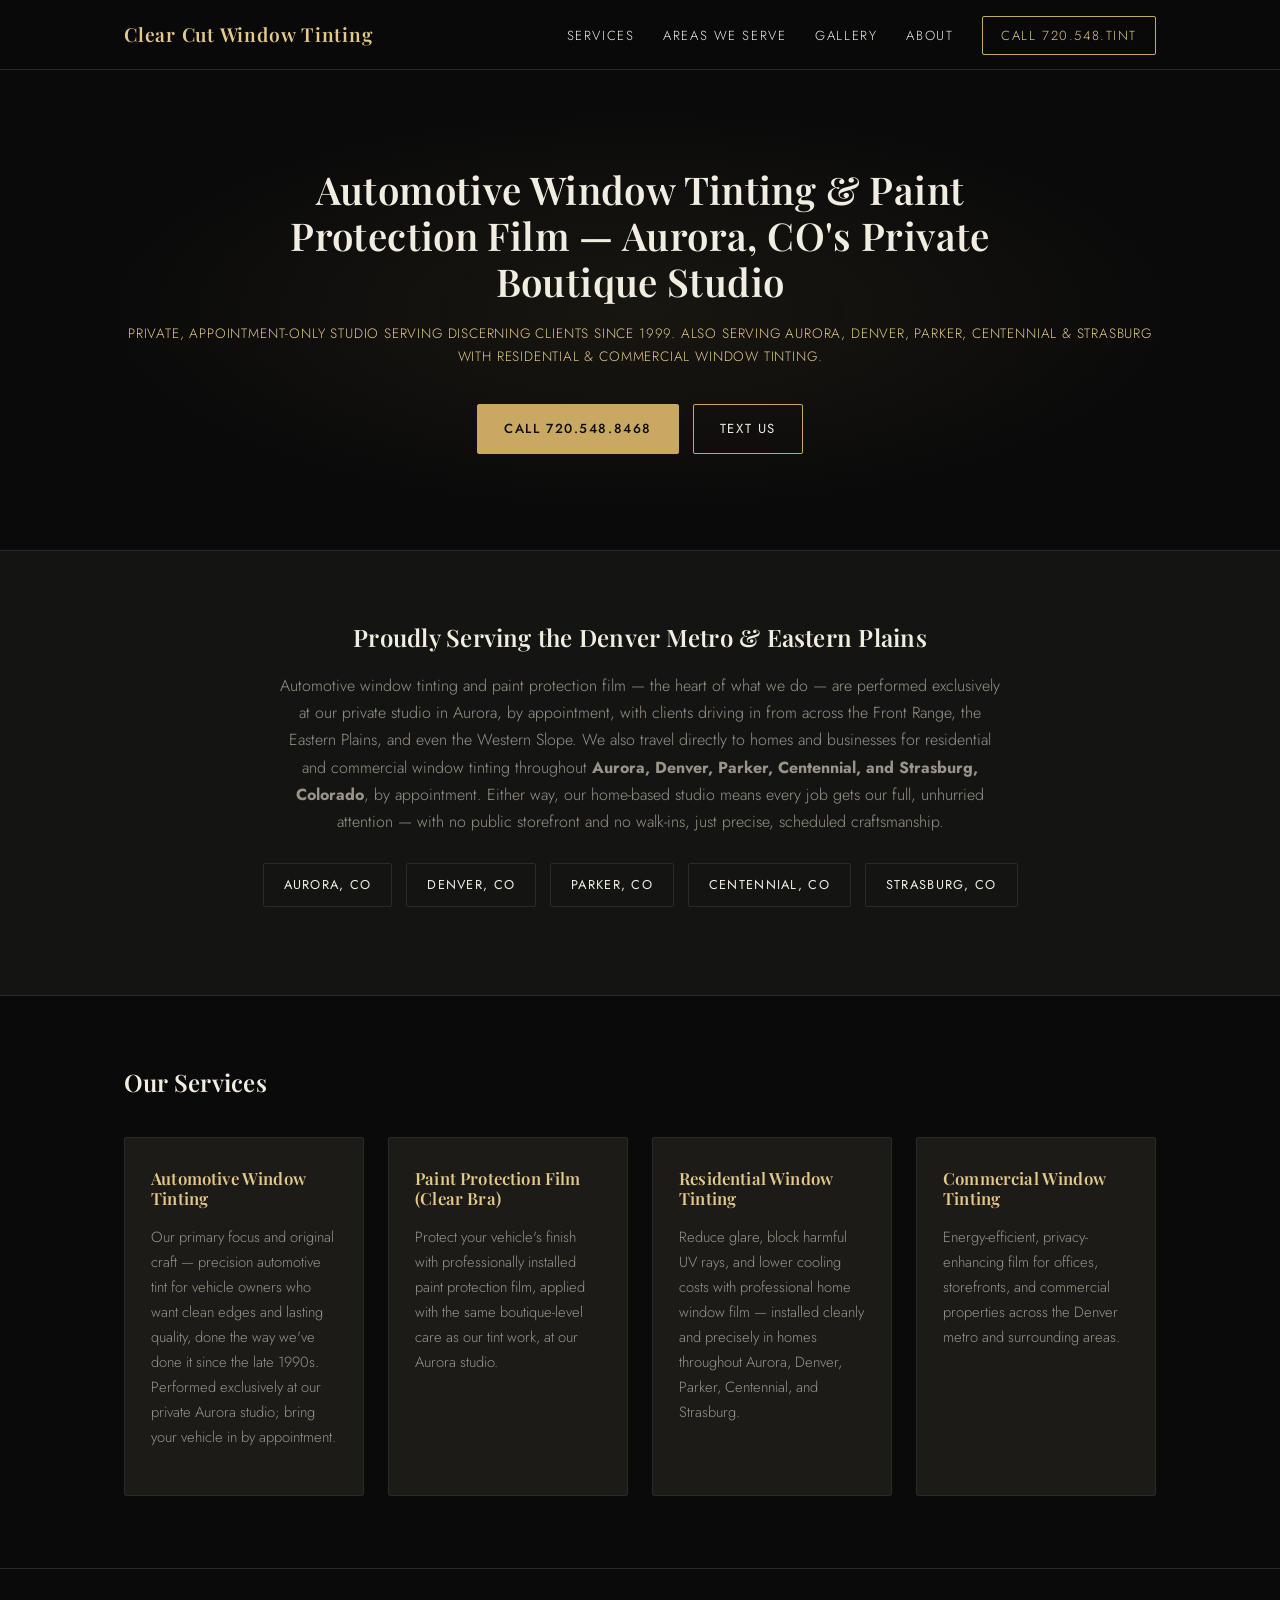
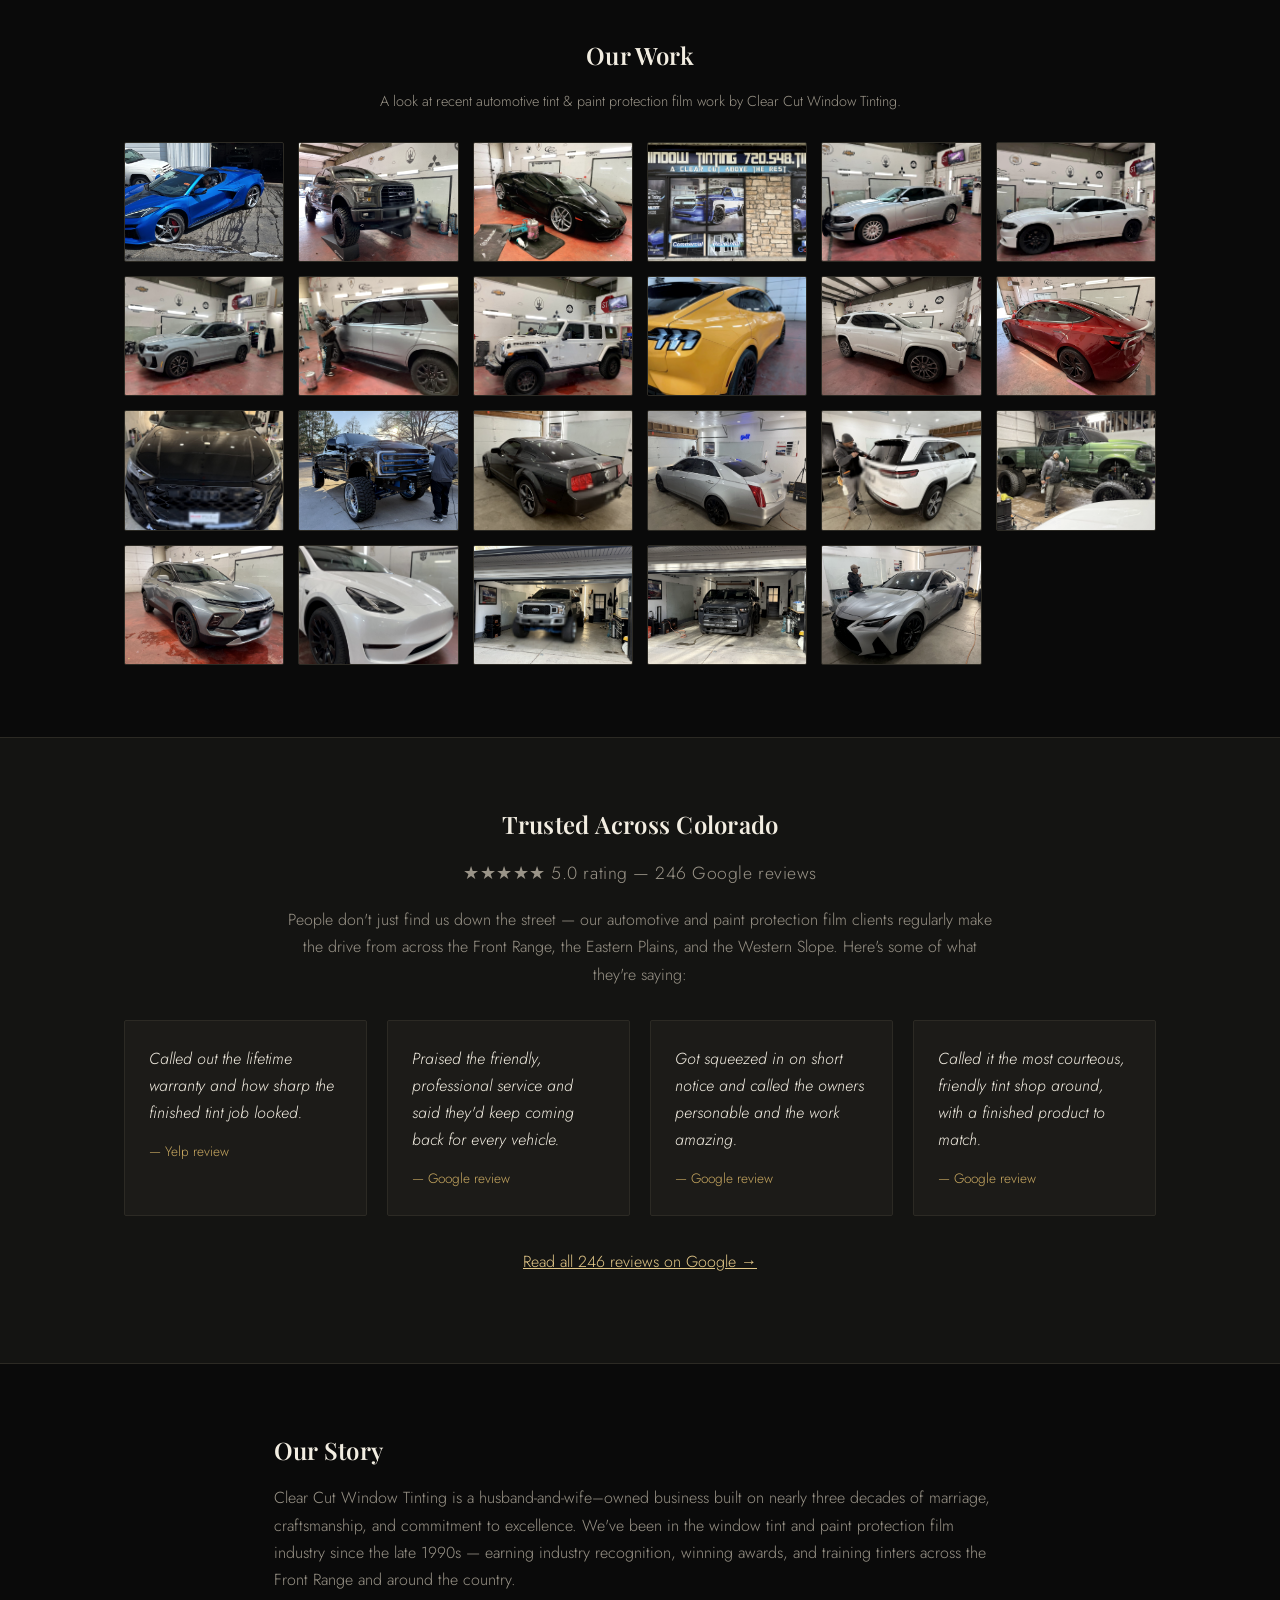
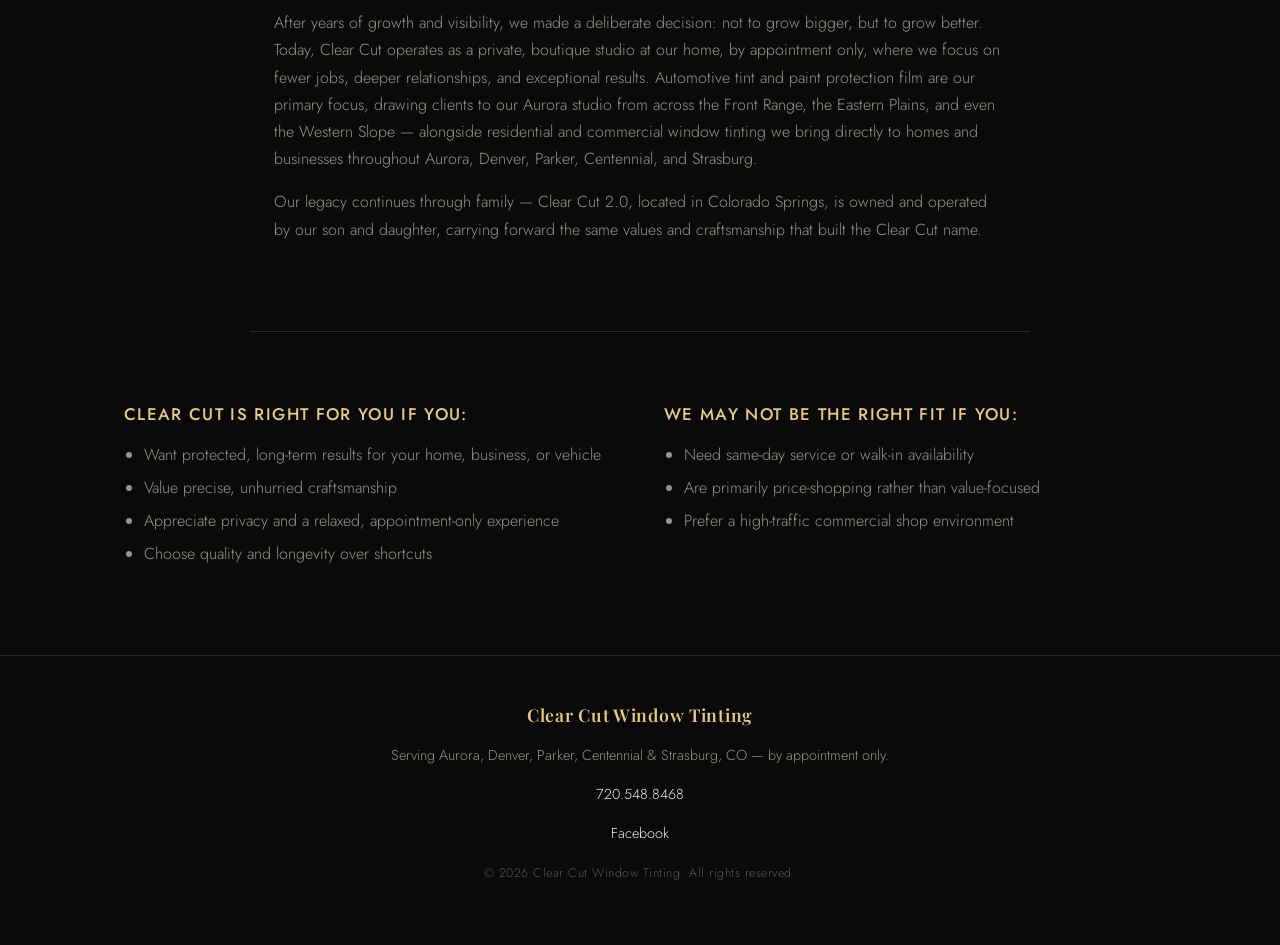
==== index.html @ be902bde "Replace Bennett with Centennial in service areas" ====
<!DOCTYPE html>
<html lang="en">
<head>
<meta charset="UTF-8">
<meta name="viewport" content="width=device-width, initial-scale=1">
<title>Automotive Window Tinting &amp; Paint Protection Film in Aurora, CO | Clear Cut Window Tinting</title>
<meta name="description" content="Private, appointment-only automotive window tinting &amp; paint protection film at our Aurora, CO studio &mdash; plus residential &amp; commercial window tinting throughout the Denver metro.">
<link rel="canonical" href="https://clearcutcustoms.com/">
<link rel="preconnect" href="https://fonts.googleapis.com">
<link rel="preconnect" href="https://fonts.gstatic.com" crossorigin>
<link href="https://fonts.googleapis.com/css2?family=Playfair+Display:wght@500;600;700&family=Jost:wght@300;400;500&display=swap" rel="stylesheet">
<link rel="stylesheet" href="style.css">
<script type="application/ld+json">
{
  "@context": "https://schema.org",
  "@type": "LocalBusiness",
  "name": "Clear Cut Window Tinting",
  "image": "https://clearcutcustoms.com/img/hero.jpg",
  "telephone": "+1-720-548-8468",
  "priceRange": "$$",
  "aggregateRating": {
    "@type": "AggregateRating",
    "ratingValue": "5.0",
    "reviewCount": "246"
  },
  "areaServed": [
    {"@type": "City", "name": "Aurora, CO"},
    {"@type": "City", "name": "Denver, CO"},
    {"@type": "City", "name": "Parker, CO"},
    {"@type": "City", "name": "Centennial, CO"},
    {"@type": "City", "name": "Strasburg, CO"}
  ],
  "url": "https://clearcutcustoms.com/",
  "sameAs": [
    "https://www.facebook.com/clearcutcustoms/"
  ]
}
</script>
</head>
<body>

<header class="site-header">
  <div class="wrap">
    <a class="logo" href="/">Clear Cut Window Tinting</a>
    <nav>
      <a href="#services">Services</a>
      <a href="#areas">Areas We Serve</a>
      <a href="#gallery">Gallery</a>
      <a href="#about">About</a>
      <a class="btn-call" href="tel:7205488468">Call 720.548.TINT</a>
    </nav>
  </div>
</header>

<section class="hero">
  <div class="wrap">
    <h1>Automotive Window Tinting &amp; Paint Protection Film &mdash; Aurora, CO's Private Boutique Studio</h1>
    <p class="tagline">Private, appointment-only studio serving discerning clients since 1999. Also serving Aurora, Denver, Parker, Centennial &amp; Strasburg with residential &amp; commercial window tinting.</p>
    <div class="cta-row">
      <a class="btn primary" href="tel:7205488468">Call 720.548.8468</a>
      <a class="btn" href="sms:7205488468">Text Us</a>
    </div>
  </div>
</section>

<section id="areas" class="areas">
  <div class="wrap">
    <h2>Proudly Serving the Denver Metro &amp; Eastern Plains</h2>
    <p>Automotive window tinting and paint protection film &mdash; the heart of what we do &mdash; are performed exclusively at our private studio in Aurora, by appointment, with clients driving in from across the Front Range, the Eastern Plains, and even the Western Slope. We also travel directly to homes and businesses for residential and commercial window tinting throughout <strong>Aurora, Denver, Parker, Centennial, and Strasburg, Colorado</strong>, by appointment. Either way, our home-based studio means every job gets our full, unhurried attention — with no public storefront and no walk-ins, just precise, scheduled craftsmanship.</p>
    <ul class="city-list">
      <li><a href="aurora.html">Aurora, CO</a></li>
      <li><a href="denver.html">Denver, CO</a></li>
      <li><a href="parker.html">Parker, CO</a></li>
      <li><a href="centennial.html">Centennial, CO</a></li>
      <li><a href="strasburg.html">Strasburg, CO</a></li>
    </ul>
  </div>
</section>

<section id="services" class="services">
  <div class="wrap">
    <h2>Our Services</h2>
    <div class="service-grid">
      <div class="service-card">
        <h3>Automotive Window Tinting</h3>
        <p>Our primary focus and original craft — precision automotive tint for vehicle owners who want clean edges and lasting quality, done the way we've done it since the late 1990s. Performed exclusively at our private Aurora studio; bring your vehicle in by appointment.</p>
      </div>
      <div class="service-card">
        <h3>Paint Protection Film (Clear Bra)</h3>
        <p>Protect your vehicle's finish with professionally installed paint protection film, applied with the same boutique-level care as our tint work, at our Aurora studio.</p>
      </div>
      <div class="service-card">
        <h3>Residential Window Tinting</h3>
        <p>Reduce glare, block harmful UV rays, and lower cooling costs with professional home window film — installed cleanly and precisely in homes throughout Aurora, Denver, Parker, Centennial, and Strasburg.</p>
      </div>
      <div class="service-card">
        <h3>Commercial Window Tinting</h3>
        <p>Energy-efficient, privacy-enhancing film for offices, storefronts, and commercial properties across the Denver metro and surrounding areas.</p>
      </div>
    </div>
  </div>
</section>

<section id="gallery" class="gallery">
  <div class="wrap">
    <h2>Our Work</h2>
    <p class="gallery-note">A look at recent automotive tint &amp; paint protection film work by Clear Cut Window Tinting.</p>
    <div class="gallery-grid">
      <a class="gallery-item" href="img/gallery-01.jpg" target="_blank" rel="noopener"><img src="img/gallery-01.jpg" alt="Blue Chevrolet Corvette convertible with window tint by Clear Cut Window Tinting" loading="lazy"></a>
      <a class="gallery-item" href="img/gallery-02.jpg" target="_blank" rel="noopener"><img src="img/gallery-02.jpg" alt="Lifted gray Ford F-150 truck with automotive window tint by Clear Cut Window Tinting" loading="lazy"></a>
      <a class="gallery-item" href="img/gallery-03.jpg" target="_blank" rel="noopener"><img src="img/gallery-03.jpg" alt="Silver Lexus IS sedan with professional automotive window tint by Clear Cut Window Tinting" loading="lazy"></a>
      <a class="gallery-item" href="img/gallery-04.jpg" target="_blank" rel="noopener"><img src="img/gallery-04.jpg" alt="Clear Cut Window Tinting shop signage for window tinting and paint protection film" loading="lazy"></a>
      <a class="gallery-item" href="img/gallery-05.jpg" target="_blank" rel="noopener"><img src="img/gallery-05.jpg" alt="Silver Dodge Charger sedan with automotive window tint by Clear Cut Window Tinting" loading="lazy"></a>
      <a class="gallery-item" href="img/gallery-06.jpg" target="_blank" rel="noopener"><img src="img/gallery-06.jpg" alt="White Dodge Charger with automotive window tint by Clear Cut Window Tinting" loading="lazy"></a>
      <a class="gallery-item" href="img/gallery-07.jpg" target="_blank" rel="noopener"><img src="img/gallery-07.jpg" alt="Silver BMW X3 SUV with automotive window tint by Clear Cut Window Tinting" loading="lazy"></a>
      <a class="gallery-item" href="img/gallery-08.jpg" target="_blank" rel="noopener"><img src="img/gallery-08.jpg" alt="Technician applying paint protection film to a silver Chevrolet Tahoe by Clear Cut Window Tinting" loading="lazy"></a>
      <a class="gallery-item" href="img/gallery-09.jpg" target="_blank" rel="noopener"><img src="img/gallery-09.jpg" alt="White Jeep Wrangler Rubicon with automotive window tint by Clear Cut Window Tinting" loading="lazy"></a>
      <a class="gallery-item" href="img/gallery-10.jpg" target="_blank" rel="noopener"><img src="img/gallery-10.jpg" alt="Close-up of paint protection film on a yellow Ford Mustang Mach-E by Clear Cut Window Tinting" loading="lazy"></a>
      <a class="gallery-item" href="img/gallery-11.jpg" target="_blank" rel="noopener"><img src="img/gallery-11.jpg" alt="White GMC Acadia Denali with automotive window tint by Clear Cut Window Tinting" loading="lazy"></a>
      <a class="gallery-item" href="img/gallery-12.jpg" target="_blank" rel="noopener"><img src="img/gallery-12.jpg" alt="Red Tesla Model 3 with automotive window tint by Clear Cut Window Tinting" loading="lazy"></a>
      <a class="gallery-item" href="img/gallery-13.jpg" target="_blank" rel="noopener"><img src="img/gallery-13.jpg" alt="Black Audi SUV with automotive window tint by Clear Cut Window Tinting" loading="lazy"></a>
      <a class="gallery-item" href="img/gallery-14.jpg" target="_blank" rel="noopener"><img src="img/gallery-14.jpg" alt="Technician with a lifted black Ford Super Duty truck after paint protection film install by Clear Cut Window Tinting" loading="lazy"></a>
      <a class="gallery-item" href="img/gallery-15.jpg" target="_blank" rel="noopener"><img src="img/gallery-15.jpg" alt="Black Ford Mustang with automotive window tint by Clear Cut Window Tinting" loading="lazy"></a>
      <a class="gallery-item" href="img/gallery-16.jpg" target="_blank" rel="noopener"><img src="img/gallery-16.jpg" alt="Technician with a silver Cadillac CT6 after window tint installation by Clear Cut Window Tinting" loading="lazy"></a>
      <a class="gallery-item" href="img/gallery-17.jpg" target="_blank" rel="noopener"><img src="img/gallery-17.jpg" alt="Technician applying window tint film to a white Jeep Grand Cherokee by Clear Cut Window Tinting" loading="lazy"></a>
      <a class="gallery-item" href="img/gallery-18.jpg" target="_blank" rel="noopener"><img src="img/gallery-18.jpg" alt="Technician with a custom lifted green Ford Bronco after tint and paint protection film work by Clear Cut Window Tinting" loading="lazy"></a>
      <a class="gallery-item" href="img/gallery-19.jpg" target="_blank" rel="noopener"><img src="img/gallery-19.jpg" alt="Silver Chevrolet Blazer with automotive window tint by Clear Cut Window Tinting" loading="lazy"></a>
      <a class="gallery-item" href="img/gallery-20.jpg" target="_blank" rel="noopener"><img src="img/gallery-20.jpg" alt="Close-up of a white Tesla Model Y with paint protection film by Clear Cut Window Tinting" loading="lazy"></a>
      <a class="gallery-item" href="img/gallery-21.jpg" target="_blank" rel="noopener"><img src="img/gallery-21.jpg" alt="Lifted silver Ford F-150 truck with automotive window tint by Clear Cut Window Tinting" loading="lazy"></a>
      <a class="gallery-item" href="img/gallery-22.jpg" target="_blank" rel="noopener"><img src="img/gallery-22.jpg" alt="Gray Toyota 4Runner with automotive window tint by Clear Cut Window Tinting" loading="lazy"></a>
      <a class="gallery-item" href="img/gallery-23.jpg" target="_blank" rel="noopener"><img src="img/gallery-23.jpg" alt="Black Lamborghini Huracan with automotive window tint and paint protection film by Clear Cut Window Tinting" loading="lazy"></a>
    </div>
  </div>
</section>

<section id="testimonials" class="testimonials">
  <div class="wrap">
    <h2>Trusted Across Colorado</h2>
    <p class="rating-badge">&#9733;&#9733;&#9733;&#9733;&#9733; 5.0 rating &mdash; 246 Google reviews</p>
    <p>People don't just find us down the street &mdash; our automotive and paint protection film clients regularly make the drive from across the Front Range, the Eastern Plains, and the Western Slope. Here's some of what they're saying:</p>
    <div class="testimonial-grid">
      <blockquote>Called out the lifetime warranty and how sharp the finished tint job looked. <cite>&mdash; Yelp review</cite></blockquote>
      <blockquote>Praised the friendly, professional service and said they'd keep coming back for every vehicle. <cite>&mdash; Google review</cite></blockquote>
      <blockquote>Got squeezed in on short notice and called the owners personable and the work amazing. <cite>&mdash; Google review</cite></blockquote>
      <blockquote>Called it the most courteous, friendly tint shop around, with a finished product to match. <cite>&mdash; Google review</cite></blockquote>
    </div>
    <p><a href="https://www.google.com/search?q=Clear+Cut+Window+Tinting+Aurora+CO+reviews" target="_blank" rel="noopener">Read all 246 reviews on Google &rarr;</a></p>
  </div>
</section>

<section id="about" class="about">
  <div class="wrap">
    <h2>Our Story</h2>
    <p>Clear Cut Window Tinting is a husband-and-wife&ndash;owned business built on nearly three decades of marriage, craftsmanship, and commitment to excellence. We've been in the window tint and paint protection film industry since the late 1990s &mdash; earning industry recognition, winning awards, and training tinters across the Front Range and around the country.</p>
    <p>After years of growth and visibility, we made a deliberate decision: not to grow bigger, but to grow better. Today, Clear Cut operates as a private, boutique studio at our home, by appointment only, where we focus on fewer jobs, deeper relationships, and exceptional results. Automotive tint and paint protection film are our primary focus, drawing clients to our Aurora studio from across the Front Range, the Eastern Plains, and even the Western Slope &mdash; alongside residential and commercial window tinting we bring directly to homes and businesses throughout Aurora, Denver, Parker, Centennial, and Strasburg.</p>
    <p>Our legacy continues through family &mdash; Clear Cut 2.0, located in Colorado Springs, is owned and operated by our son and daughter, carrying forward the same values and craftsmanship that built the Clear Cut name.</p>
  </div>
</section>

<section class="fit">
  <div class="wrap two-col">
    <div>
      <h3>Clear Cut is right for you if you:</h3>
      <ul>
        <li>Want protected, long-term results for your home, business, or vehicle</li>
        <li>Value precise, unhurried craftsmanship</li>
        <li>Appreciate privacy and a relaxed, appointment-only experience</li>
        <li>Choose quality and longevity over shortcuts</li>
      </ul>
    </div>
    <div>
      <h3>We may not be the right fit if you:</h3>
      <ul>
        <li>Need same-day service or walk-in availability</li>
        <li>Are primarily price-shopping rather than value-focused</li>
        <li>Prefer a high-traffic commercial shop environment</li>
      </ul>
    </div>
  </div>
</section>

<footer class="site-footer">
  <div class="wrap">
    <h3>Clear Cut Window Tinting</h3>
    <p>Serving Aurora, Denver, Parker, Centennial &amp; Strasburg, CO &mdash; by appointment only.</p>
    <p><a href="tel:7205488468">720.548.8468</a></p>
    <p><a href="https://www.facebook.com/clearcutcustoms/" target="_blank" rel="noopener">Facebook</a></p>
    <p class="copyright">&copy; 2026 Clear Cut Window Tinting. All rights reserved.</p>
  </div>
</footer>

</body>
</html>
---- style.css ----
:root {
  --black: #0a0a0a;
  --charcoal: #141412;
  --charcoal-light: #1c1b18;
  --gold: #c9a961;
  --gold-bright: #e4c98a;
  --cream: #f2ede1;
  --muted: #9a9488;
  --hairline: #2c2a24;
}

* { box-sizing: border-box; }

body {
  margin: 0;
  font-family: "Jost", -apple-system, BlinkMacSystemFont, "Segoe UI", Helvetica, Arial, sans-serif;
  color: var(--cream);
  line-height: 1.7;
  background: var(--black);
  font-weight: 300;
}

h1, h2, h3 {
  line-height: 1.2;
  margin-top: 0;
  font-family: "Playfair Display", Georgia, "Times New Roman", serif;
  font-weight: 600;
  color: var(--cream);
  letter-spacing: 0.01em;
}

.wrap {
  max-width: 1080px;
  margin: 0 auto;
  padding: 0 24px;
}

.site-header {
  border-bottom: 1px solid var(--hairline);
  position: sticky;
  top: 0;
  background: rgba(10, 10, 10, 0.92);
  backdrop-filter: blur(6px);
  z-index: 10;
}

.site-header .wrap {
  display: flex;
  align-items: center;
  justify-content: space-between;
  padding-top: 18px;
  padding-bottom: 18px;
}

.logo {
  font-family: "Playfair Display", Georgia, serif;
  font-weight: 600;
  font-size: 1.2rem;
  color: var(--gold-bright);
  text-decoration: none;
  letter-spacing: 0.04em;
}

.site-header nav a {
  margin-left: 24px;
  color: var(--cream);
  text-decoration: none;
  font-size: 0.82rem;
  text-transform: uppercase;
  letter-spacing: 0.12em;
  transition: color 0.2s ease;
}

.site-header nav a:hover { color: var(--gold-bright); }

.btn-call {
  background: transparent;
  color: var(--gold-bright) !important;
  padding: 9px 18px;
  border: 1px solid var(--gold);
  border-radius: 2px;
}

.btn-call:hover {
  background: var(--gold);
  color: var(--black) !important;
}

.hero {
  background:
    radial-gradient(ellipse at center, rgba(201, 169, 97, 0.08) 0%, rgba(10, 10, 10, 0) 60%),
    var(--black);
  color: var(--cream);
  padding: 96px 0;
  text-align: center;
  border-bottom: 1px solid var(--hairline);
}

.hero h1 { font-size: 2.4rem; max-width: 820px; margin: 0 auto 18px; }
.hero .tagline {
  font-size: 1.05rem;
  color: var(--gold-bright);
  margin-bottom: 36px;
  letter-spacing: 0.06em;
  text-transform: uppercase;
  font-size: 0.85rem;
}

.cta-row { display: flex; gap: 14px; justify-content: center; flex-wrap: wrap; }

.btn {
  display: inline-block;
  padding: 13px 26px;
  border-radius: 2px;
  text-decoration: none;
  border: 1px solid var(--gold);
  color: var(--cream);
  font-weight: 400;
  font-size: 0.82rem;
  text-transform: uppercase;
  letter-spacing: 0.12em;
  transition: all 0.25s ease;
}

.btn:hover {
  border-color: var(--gold-bright);
  color: var(--gold-bright);
}

.btn.primary {
  background: var(--gold);
  border-color: var(--gold);
  color: var(--black);
  font-weight: 500;
}

.btn.primary:hover {
  background: var(--gold-bright);
  border-color: var(--gold-bright);
  color: var(--black);
}

.areas, .services, .gallery, .about, .fit {
  padding: 72px 0;
}

.areas { background: var(--charcoal); text-align: center; border-bottom: 1px solid var(--hairline); }
.areas p { color: var(--muted); max-width: 720px; margin-left: auto; margin-right: auto; }

.city-list {
  list-style: none;
  display: flex;
  gap: 14px;
  justify-content: center;
  flex-wrap: wrap;
  padding: 0;
  margin-top: 28px;
}

.city-list li {
  background: transparent;
  border: 1px solid var(--hairline);
  padding: 10px 20px;
  border-radius: 2px;
  font-weight: 400;
  font-size: 0.8rem;
  text-transform: uppercase;
  letter-spacing: 0.1em;
  transition: border-color 0.2s ease;
}

.city-list li:hover { border-color: var(--gold); }

.city-list li a {
  color: var(--cream);
  text-decoration: none;
}

.city-list li a:hover {
  color: var(--gold-bright);
}

.services { border-bottom: 1px solid var(--hairline); }

.service-grid {
  display: grid;
  grid-template-columns: repeat(auto-fit, minmax(220px, 1fr));
  gap: 24px;
  margin-top: 40px;
}

.service-card {
  border: 1px solid var(--hairline);
  border-radius: 2px;
  padding: 30px 26px;
  background: var(--charcoal-light);
  transition: border-color 0.25s ease, transform 0.25s ease;
}

.service-card:hover {
  border-color: var(--gold);
  transform: translateY(-3px);
}

.service-card h3 { color: var(--gold-bright); font-size: 1.05rem; font-weight: 600; }
.service-card p { color: var(--muted); font-size: 0.92rem; }

.gallery { text-align: center; border-bottom: 1px solid var(--hairline); }
.gallery-note { color: var(--muted); font-size: 0.9rem; }

.gallery-grid {
  display: grid;
  grid-template-columns: repeat(auto-fit, minmax(160px, 1fr));
  gap: 14px;
  margin-top: 28px;
}

.gallery-item {
  display: block;
  aspect-ratio: 4 / 3;
  border-radius: 2px;
  overflow: hidden;
  background: var(--charcoal-light);
  border: 1px solid var(--hairline);
}

.gallery-item img {
  width: 100%;
  height: 100%;
  object-fit: cover;
  display: block;
  filter: grayscale(15%) contrast(1.05);
  transition: transform 0.35s ease, filter 0.35s ease;
}

.gallery-item:hover img {
  transform: scale(1.06);
  filter: grayscale(0%) contrast(1.05);
}

.about {
  max-width: 780px;
  margin: 0 auto;
  border-bottom: 1px solid var(--hairline);
}

.about p { color: var(--muted); }

.testimonials {
  padding: 72px 0;
  background: var(--charcoal);
  text-align: center;
  border-bottom: 1px solid var(--hairline);
}

.testimonials p { color: var(--muted); max-width: 720px; margin-left: auto; margin-right: auto; }

.rating-badge {
  color: var(--gold-bright);
  font-size: 1.1rem;
  letter-spacing: 0.03em;
}

.testimonial-grid {
  display: grid;
  grid-template-columns: repeat(auto-fit, minmax(220px, 1fr));
  gap: 20px;
  margin: 32px 0;
  text-align: left;
}

.testimonial-grid blockquote {
  margin: 0;
  padding: 24px;
  background: var(--charcoal-light);
  border: 1px solid var(--hairline);
  border-radius: 2px;
  color: var(--cream);
  font-style: italic;
}

.testimonial-grid cite {
  display: block;
  margin-top: 14px;
  font-style: normal;
  color: var(--gold);
  font-size: 0.85rem;
}

.testimonials a { color: var(--gold-bright); }

.fit .two-col {
  display: grid;
  grid-template-columns: 1fr 1fr;
  gap: 48px;
}

.fit h3 {
  color: var(--gold-bright);
  font-size: 1.05rem;
  text-transform: uppercase;
  letter-spacing: 0.08em;
  font-family: "Jost", sans-serif;
  font-weight: 500;
}
.fit ul { padding-left: 20px; color: var(--muted); }
.fit li { margin-bottom: 6px; }

.site-footer {
  background: var(--black);
  color: var(--muted);
  padding: 48px 0;
  text-align: center;
  font-size: 0.9rem;
  border-top: 1px solid var(--hairline);
}

.site-footer h3 {
  color: var(--gold-bright);
  font-size: 1.1rem;
  letter-spacing: 0.04em;
}
.site-footer a { color: var(--cream); text-decoration: none; }
.site-footer a:hover { color: var(--gold-bright); }
.copyright { margin-top: 18px; color: #5c584e; font-size: 0.78rem; letter-spacing: 0.04em; }

.breadcrumb {
  color: var(--muted);
  font-size: 0.8rem;
  margin-bottom: 16px;
  text-transform: uppercase;
  letter-spacing: 0.08em;
}

.breadcrumb a {
  color: var(--gold);
  text-decoration: none;
}

.breadcrumb a:hover { color: var(--gold-bright); }

.city-hero h1 { font-size: 2.1rem; }

.city-intro {
  padding: 56px 0;
  max-width: 780px;
  margin: 0 auto;
  border-bottom: 1px solid var(--hairline);
}

.city-intro p { color: var(--muted); }

.fit h2 { margin-bottom: 10px; }
.fit p { color: var(--muted); }

@media (max-width: 640px) {
  .site-header nav a:not(.btn-call) { display: none; }
  .fit .two-col { grid-template-columns: 1fr; }
  .hero h1 { font-size: 1.7rem; }
}
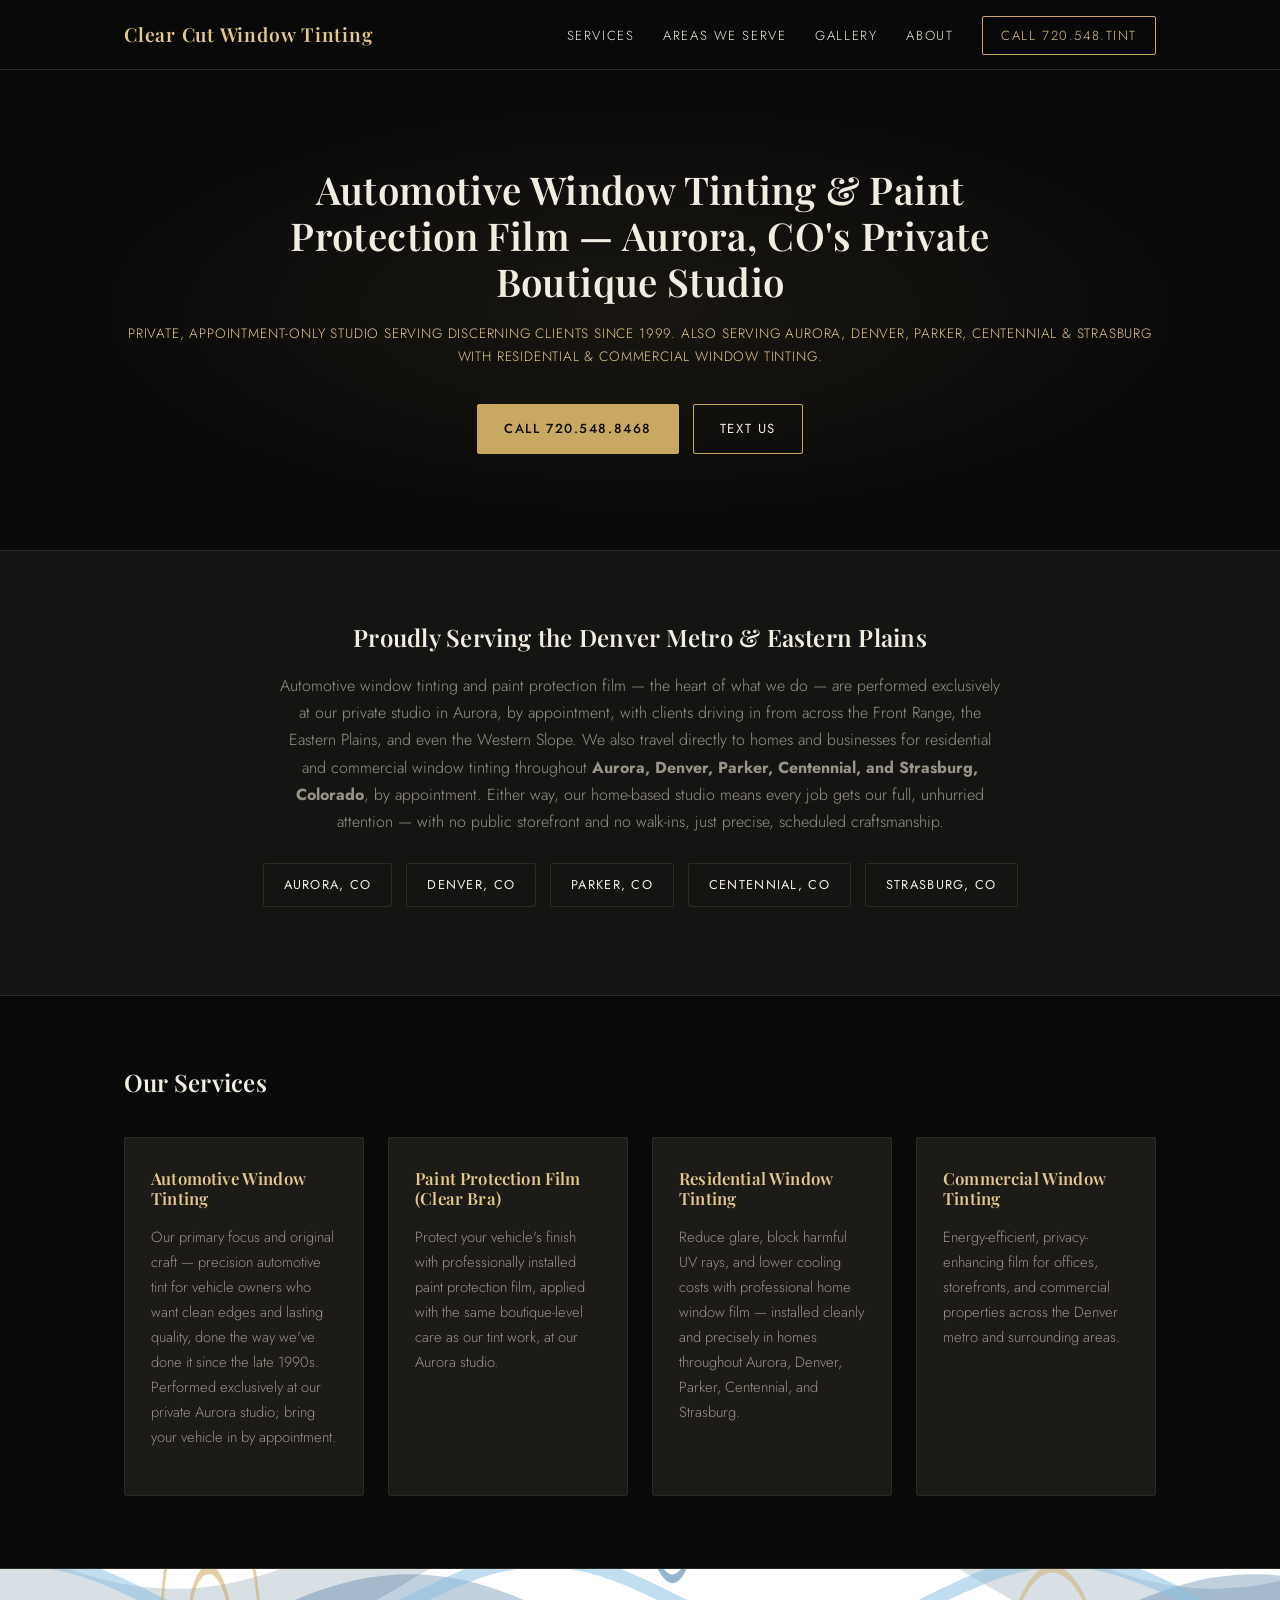
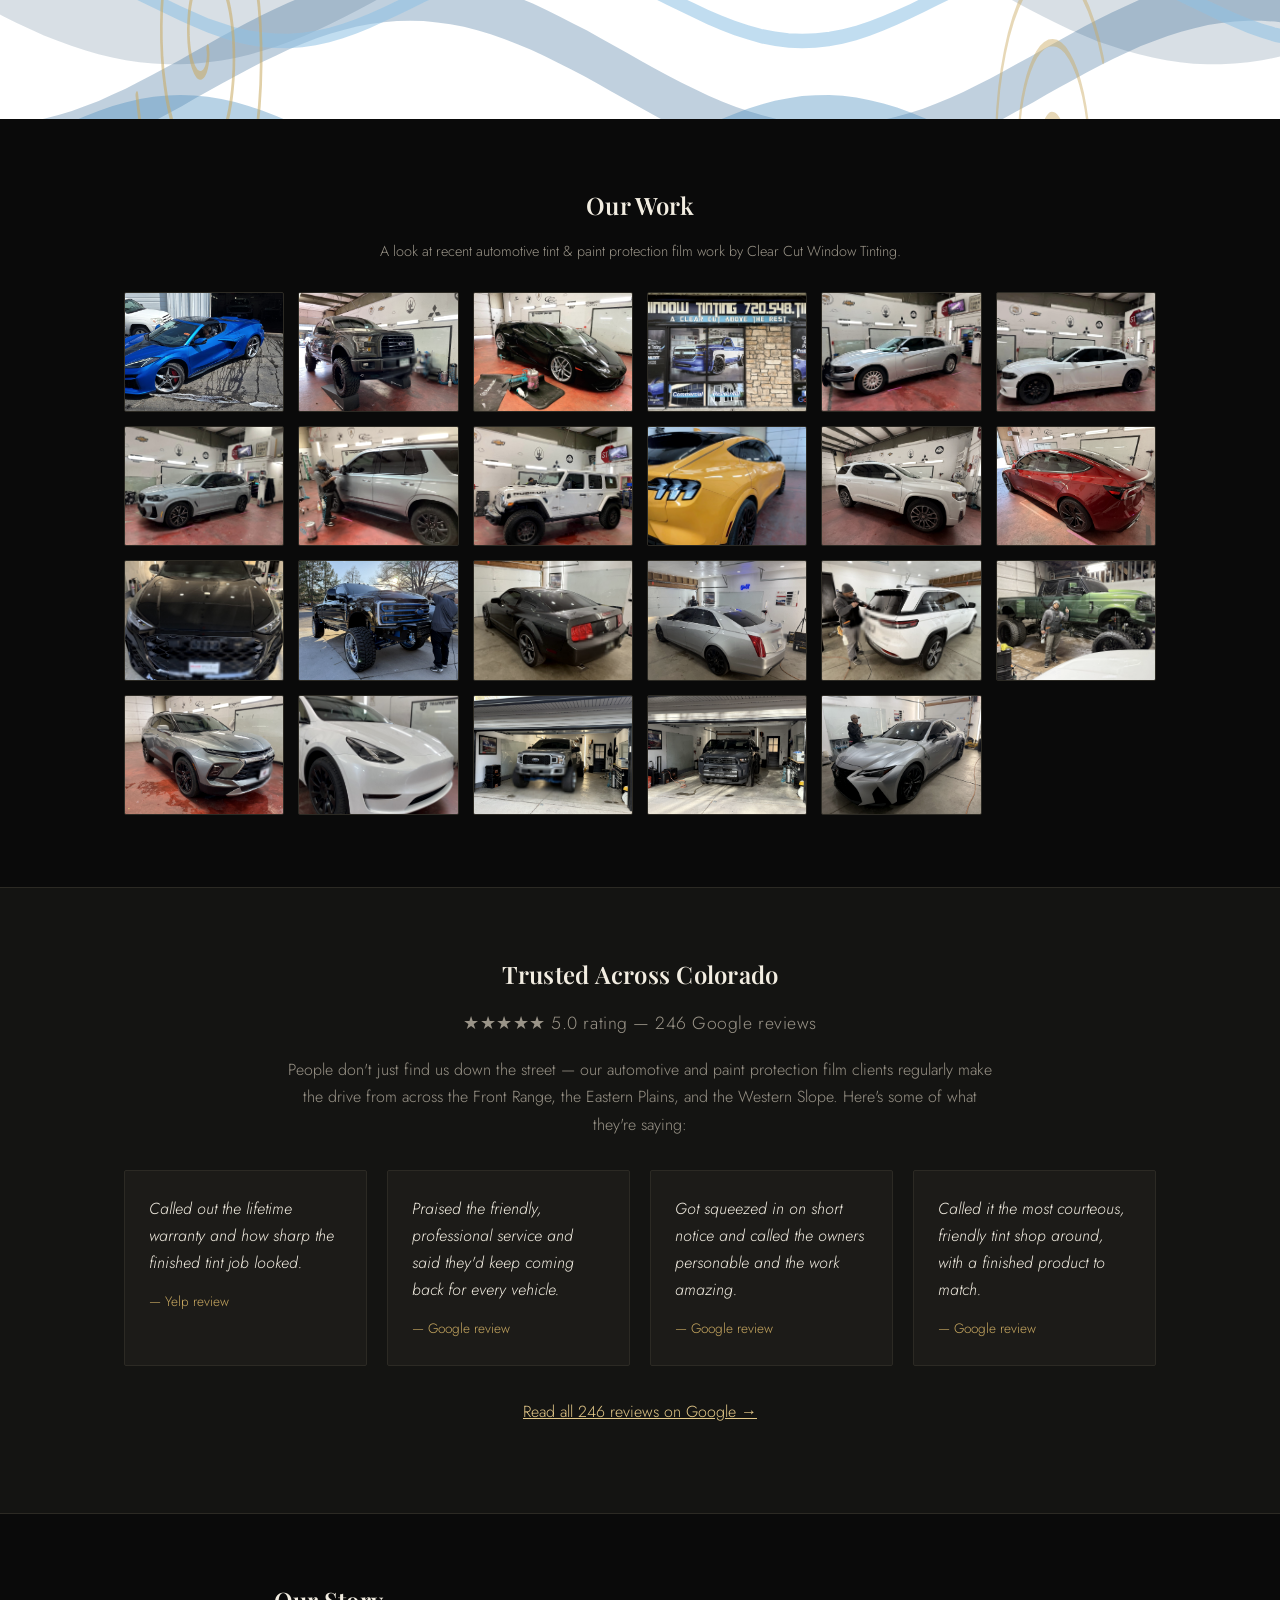
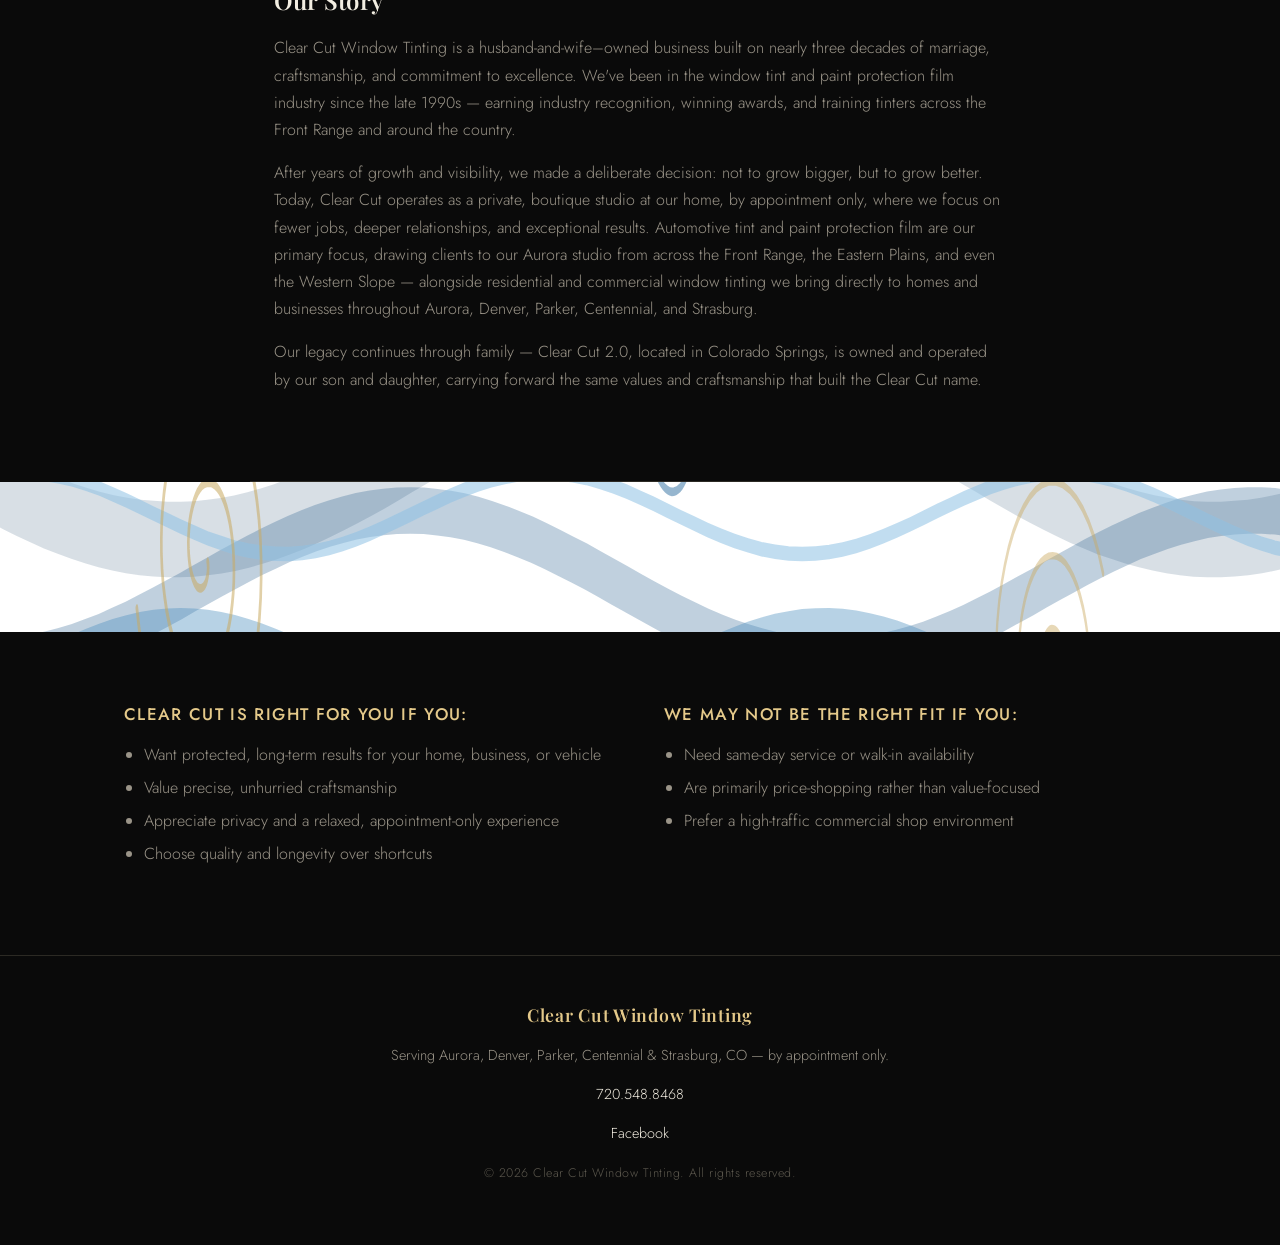
==== commit 8d37dd18: "Add divider swirl images to index.html Added divider swirl images to enhance visual separation." ====
--- a/index.html
+++ b/index.html
@@ -101,6 +101,8 @@
   </div>
 </section>
 
+<div class="divider-swirl"><img src="img/divider-swirl.svg" alt="" loading="lazy"></div>
+
 <section id="gallery" class="gallery">
   <div class="wrap">
     <h2>Our Work</h2>
@@ -157,6 +159,8 @@
   </div>
 </section>
 
+<div class="divider-swirl"><img src="img/divider-swirl.svg" alt="" loading="lazy"></div>
+
 <section class="fit">
   <div class="wrap two-col">
     <div>
--- a/style.css
+++ b/style.css
@@ -353,8 +353,22 @@
 .fit h2 { margin-bottom: 10px; }
 .fit p { color: var(--muted); }
 
+.divider-swirl {
+  background: #ffffff;
+  height: 150px;
+  overflow: hidden;
+}
+
+.divider-swirl img {
+  width: 100%;
+  height: 100%;
+  display: block;
+  object-fit: cover;
+}
+
 @media (max-width: 640px) {
   .site-header nav a:not(.btn-call) { display: none; }
   .fit .two-col { grid-template-columns: 1fr; }
   .hero h1 { font-size: 1.7rem; }
-}
+  .divider-swirl { height: 90px; }
+}
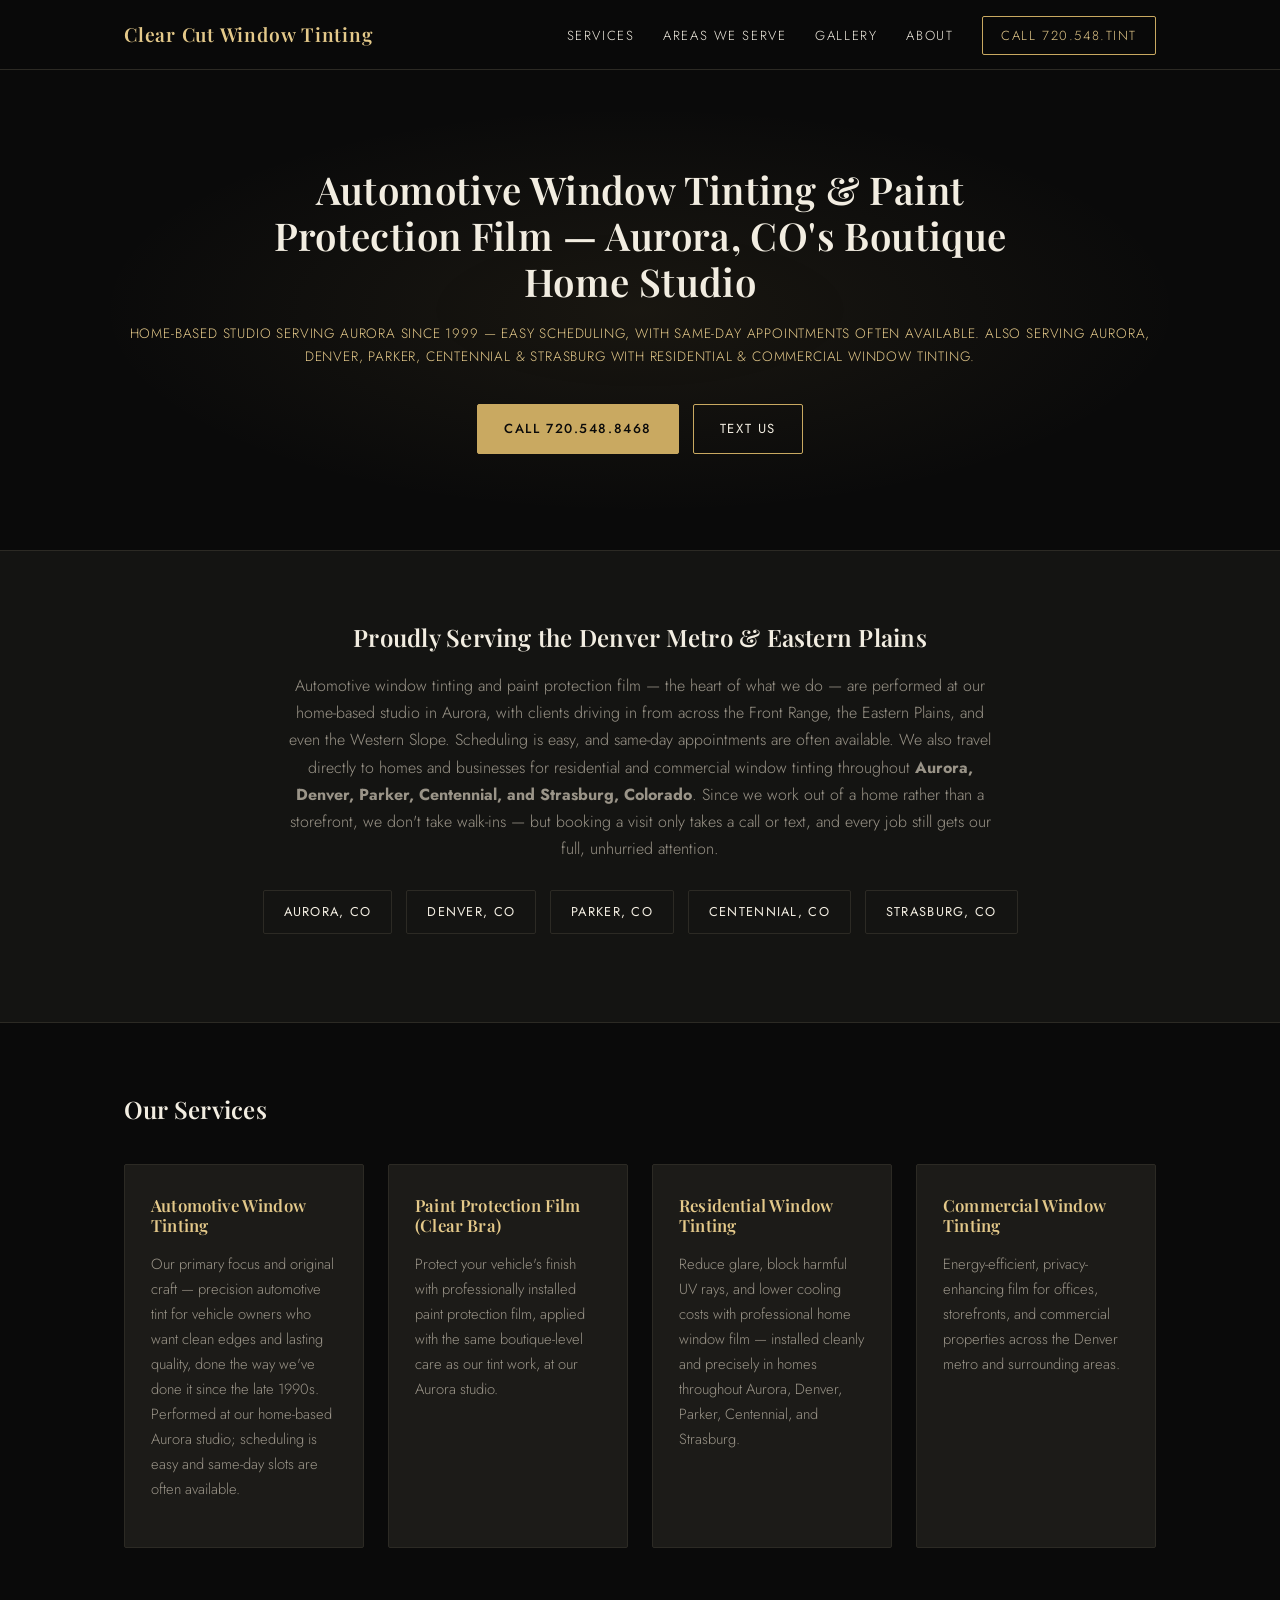
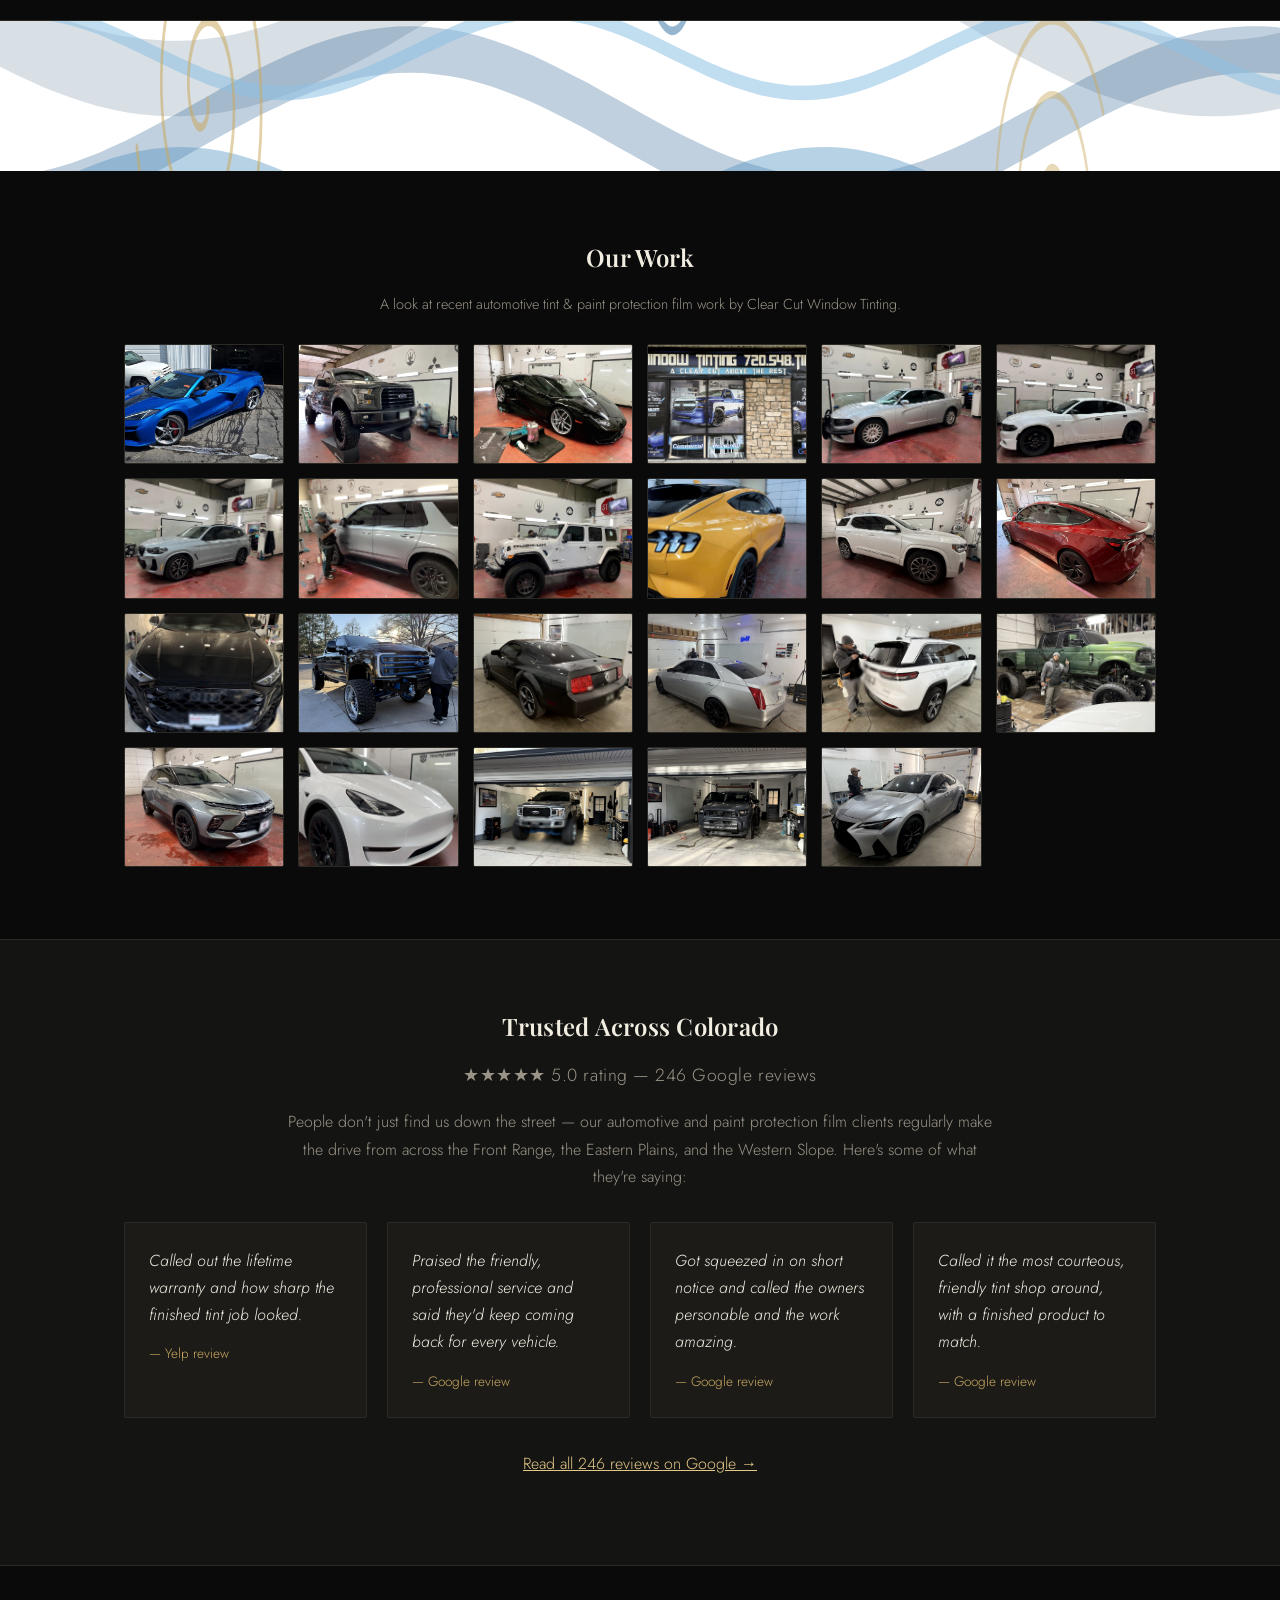
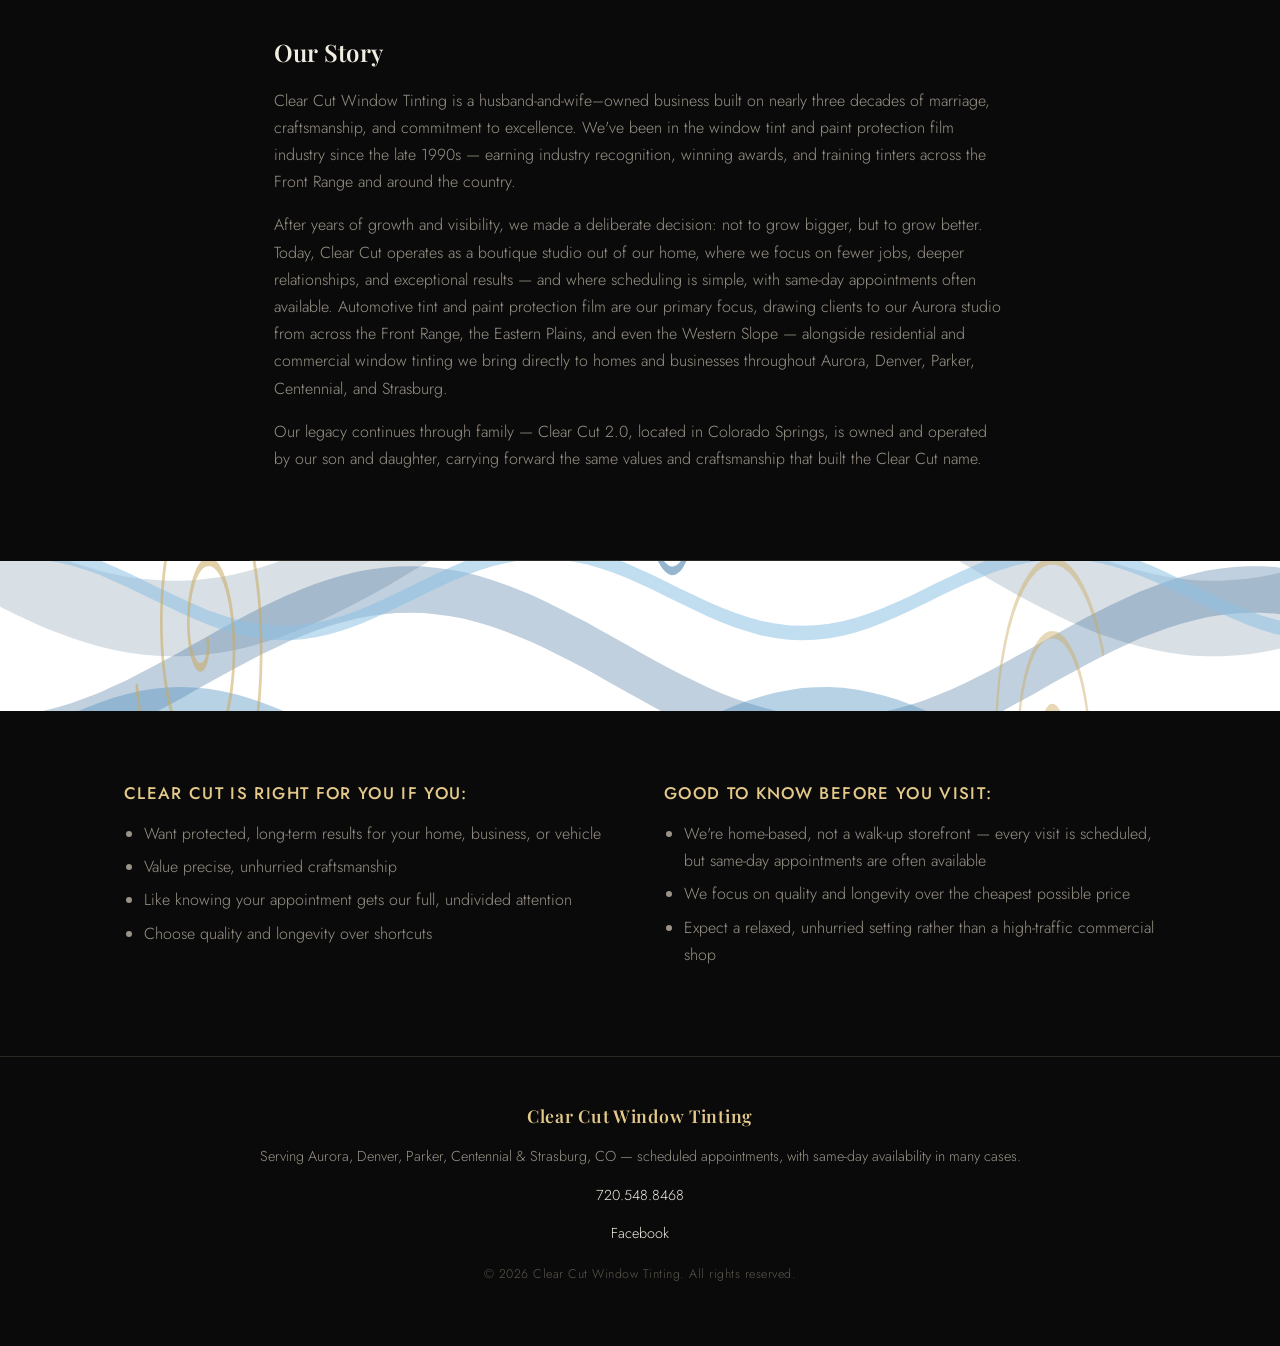
==== commit f2ab4374: "Soften private/appointment-only language, add same-day messaging Updated various text elements for c" ====
--- a/index.html
+++ b/index.html
@@ -4,7 +4,7 @@
 <meta charset="UTF-8">
 <meta name="viewport" content="width=device-width, initial-scale=1">
 <title>Automotive Window Tinting &amp; Paint Protection Film in Aurora, CO | Clear Cut Window Tinting</title>
-<meta name="description" content="Private, appointment-only automotive window tinting &amp; paint protection film at our Aurora, CO studio &mdash; plus residential &amp; commercial window tinting throughout the Denver metro.">
+<meta name="description" content="Automotive window tinting &amp; paint protection film at our Aurora, CO home studio &mdash; easy scheduling, with same-day appointments often available &mdash; plus residential &amp; commercial window tinting throughout the Denver metro.">
 <link rel="canonical" href="https://clearcutcustoms.com/">
 <link rel="preconnect" href="https://fonts.googleapis.com">
 <link rel="preconnect" href="https://fonts.gstatic.com" crossorigin>
@@ -54,8 +54,8 @@
 
 <section class="hero">
   <div class="wrap">
-    <h1>Automotive Window Tinting &amp; Paint Protection Film &mdash; Aurora, CO's Private Boutique Studio</h1>
-    <p class="tagline">Private, appointment-only studio serving discerning clients since 1999. Also serving Aurora, Denver, Parker, Centennial &amp; Strasburg with residential &amp; commercial window tinting.</p>
+    <h1>Automotive Window Tinting &amp; Paint Protection Film &mdash; Aurora, CO's Boutique Home Studio</h1>
+    <p class="tagline">Home-based studio serving Aurora since 1999 &mdash; easy scheduling, with same-day appointments often available. Also serving Aurora, Denver, Parker, Centennial &amp; Strasburg with residential &amp; commercial window tinting.</p>
     <div class="cta-row">
       <a class="btn primary" href="tel:7205488468">Call 720.548.8468</a>
       <a class="btn" href="sms:7205488468">Text Us</a>
@@ -66,7 +66,7 @@
 <section id="areas" class="areas">
   <div class="wrap">
     <h2>Proudly Serving the Denver Metro &amp; Eastern Plains</h2>
-    <p>Automotive window tinting and paint protection film &mdash; the heart of what we do &mdash; are performed exclusively at our private studio in Aurora, by appointment, with clients driving in from across the Front Range, the Eastern Plains, and even the Western Slope. We also travel directly to homes and businesses for residential and commercial window tinting throughout <strong>Aurora, Denver, Parker, Centennial, and Strasburg, Colorado</strong>, by appointment. Either way, our home-based studio means every job gets our full, unhurried attention — with no public storefront and no walk-ins, just precise, scheduled craftsmanship.</p>
+    <p>Automotive window tinting and paint protection film &mdash; the heart of what we do &mdash; are performed at our home-based studio in Aurora, with clients driving in from across the Front Range, the Eastern Plains, and even the Western Slope. Scheduling is easy, and same-day appointments are often available. We also travel directly to homes and businesses for residential and commercial window tinting throughout <strong>Aurora, Denver, Parker, Centennial, and Strasburg, Colorado</strong>. Since we work out of a home rather than a storefront, we don't take walk-ins — but booking a visit only takes a call or text, and every job still gets our full, unhurried attention.</p>
     <ul class="city-list">
       <li><a href="aurora.html">Aurora, CO</a></li>
       <li><a href="denver.html">Denver, CO</a></li>
@@ -83,7 +83,7 @@
     <div class="service-grid">
       <div class="service-card">
         <h3>Automotive Window Tinting</h3>
-        <p>Our primary focus and original craft — precision automotive tint for vehicle owners who want clean edges and lasting quality, done the way we've done it since the late 1990s. Performed exclusively at our private Aurora studio; bring your vehicle in by appointment.</p>
+        <p>Our primary focus and original craft — precision automotive tint for vehicle owners who want clean edges and lasting quality, done the way we've done it since the late 1990s. Performed at our home-based Aurora studio; scheduling is easy and same-day slots are often available.</p>
       </div>
       <div class="service-card">
         <h3>Paint Protection Film (Clear Bra)</h3>
@@ -154,7 +154,7 @@
   <div class="wrap">
     <h2>Our Story</h2>
     <p>Clear Cut Window Tinting is a husband-and-wife&ndash;owned business built on nearly three decades of marriage, craftsmanship, and commitment to excellence. We've been in the window tint and paint protection film industry since the late 1990s &mdash; earning industry recognition, winning awards, and training tinters across the Front Range and around the country.</p>
-    <p>After years of growth and visibility, we made a deliberate decision: not to grow bigger, but to grow better. Today, Clear Cut operates as a private, boutique studio at our home, by appointment only, where we focus on fewer jobs, deeper relationships, and exceptional results. Automotive tint and paint protection film are our primary focus, drawing clients to our Aurora studio from across the Front Range, the Eastern Plains, and even the Western Slope &mdash; alongside residential and commercial window tinting we bring directly to homes and businesses throughout Aurora, Denver, Parker, Centennial, and Strasburg.</p>
+    <p>After years of growth and visibility, we made a deliberate decision: not to grow bigger, but to grow better. Today, Clear Cut operates as a boutique studio out of our home, where we focus on fewer jobs, deeper relationships, and exceptional results — and where scheduling is simple, with same-day appointments often available. Automotive tint and paint protection film are our primary focus, drawing clients to our Aurora studio from across the Front Range, the Eastern Plains, and even the Western Slope &mdash; alongside residential and commercial window tinting we bring directly to homes and businesses throughout Aurora, Denver, Parker, Centennial, and Strasburg.</p>
     <p>Our legacy continues through family &mdash; Clear Cut 2.0, located in Colorado Springs, is owned and operated by our son and daughter, carrying forward the same values and craftsmanship that built the Clear Cut name.</p>
   </div>
 </section>
@@ -168,16 +168,16 @@
       <ul>
         <li>Want protected, long-term results for your home, business, or vehicle</li>
         <li>Value precise, unhurried craftsmanship</li>
-        <li>Appreciate privacy and a relaxed, appointment-only experience</li>
+        <li>Like knowing your appointment gets our full, undivided attention</li>
         <li>Choose quality and longevity over shortcuts</li>
       </ul>
     </div>
     <div>
-      <h3>We may not be the right fit if you:</h3>
+      <h3>Good to know before you visit:</h3>
       <ul>
-        <li>Need same-day service or walk-in availability</li>
-        <li>Are primarily price-shopping rather than value-focused</li>
-        <li>Prefer a high-traffic commercial shop environment</li>
+        <li>We're home-based, not a walk-up storefront — every visit is scheduled, but same-day appointments are often available</li>
+        <li>We focus on quality and longevity over the cheapest possible price</li>
+        <li>Expect a relaxed, unhurried setting rather than a high-traffic commercial shop</li>
       </ul>
     </div>
   </div>
@@ -186,7 +186,7 @@
 <footer class="site-footer">
   <div class="wrap">
     <h3>Clear Cut Window Tinting</h3>
-    <p>Serving Aurora, Denver, Parker, Centennial &amp; Strasburg, CO &mdash; by appointment only.</p>
+    <p>Serving Aurora, Denver, Parker, Centennial &amp; Strasburg, CO &mdash; scheduled appointments, with same-day availability in many cases.</p>
     <p><a href="tel:7205488468">720.548.8468</a></p>
     <p><a href="https://www.facebook.com/clearcutcustoms/" target="_blank" rel="noopener">Facebook</a></p>
     <p class="copyright">&copy; 2026 Clear Cut Window Tinting. All rights reserved.</p>
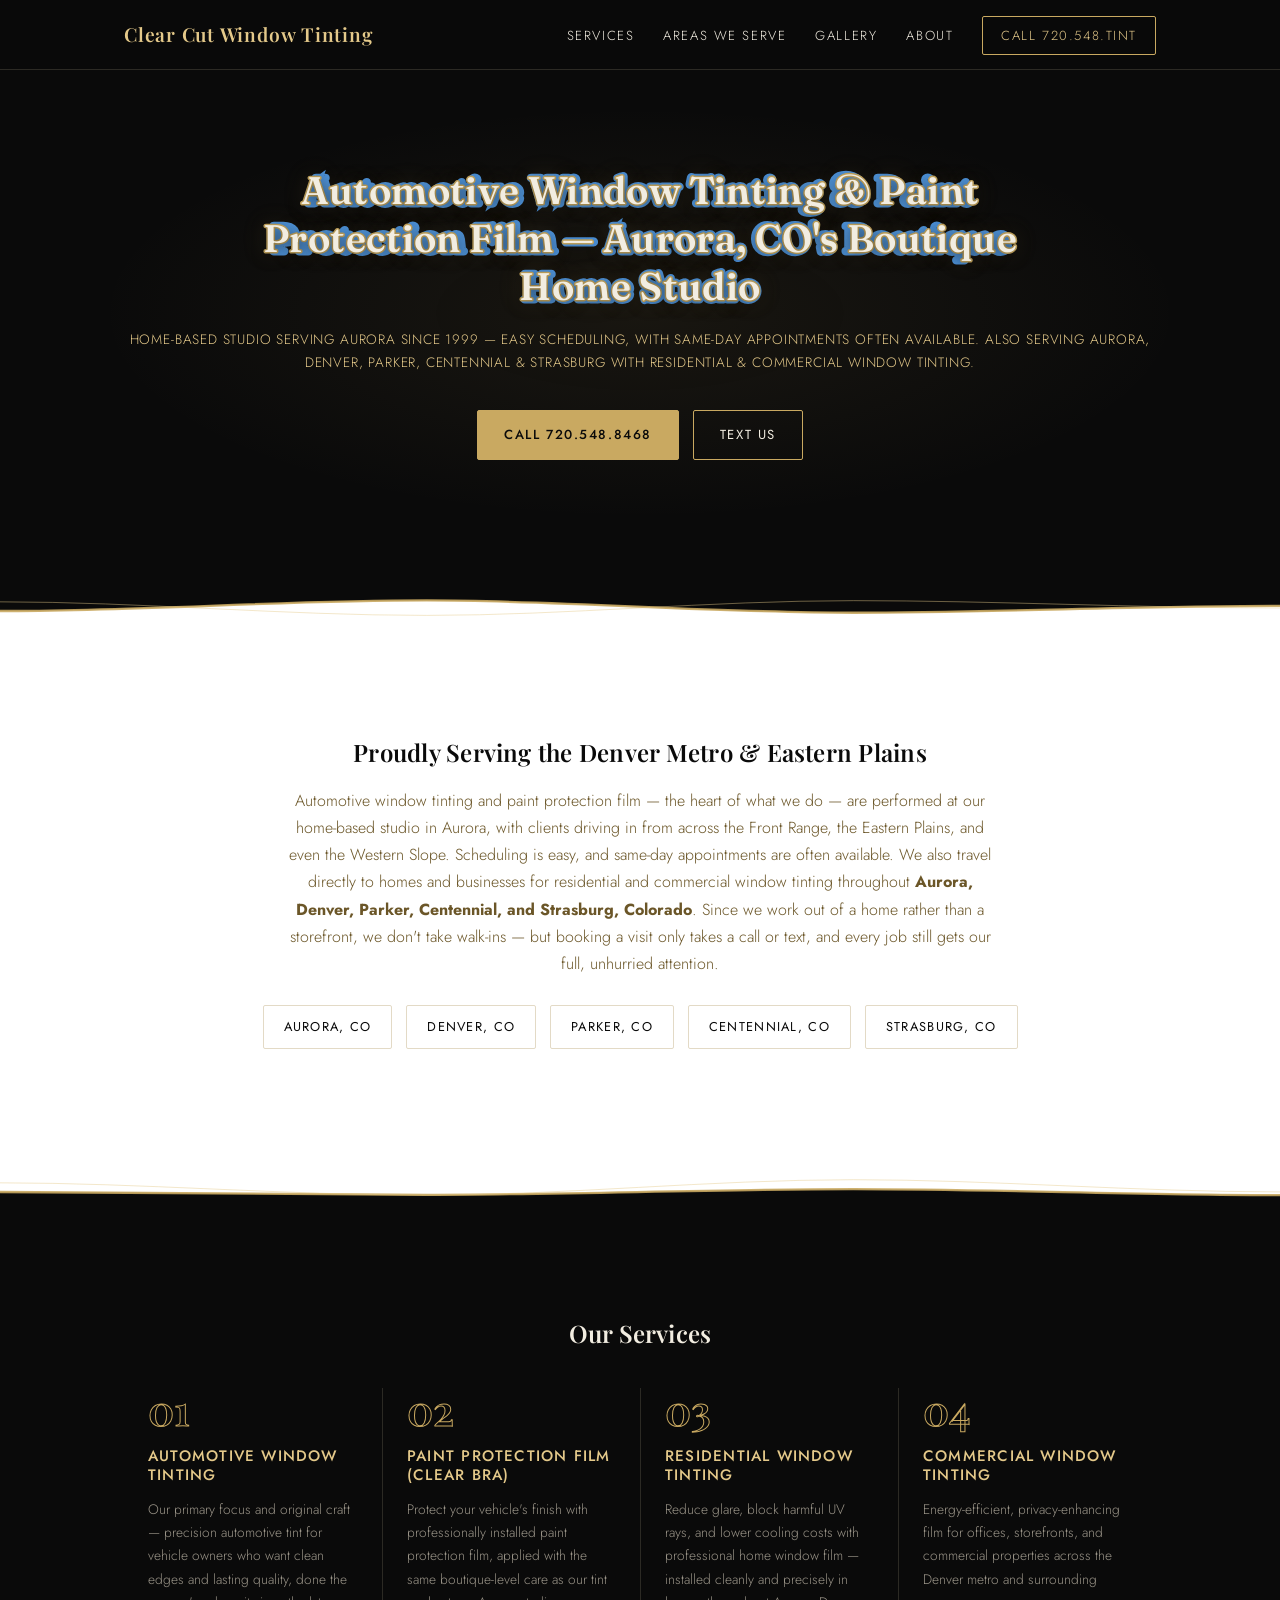
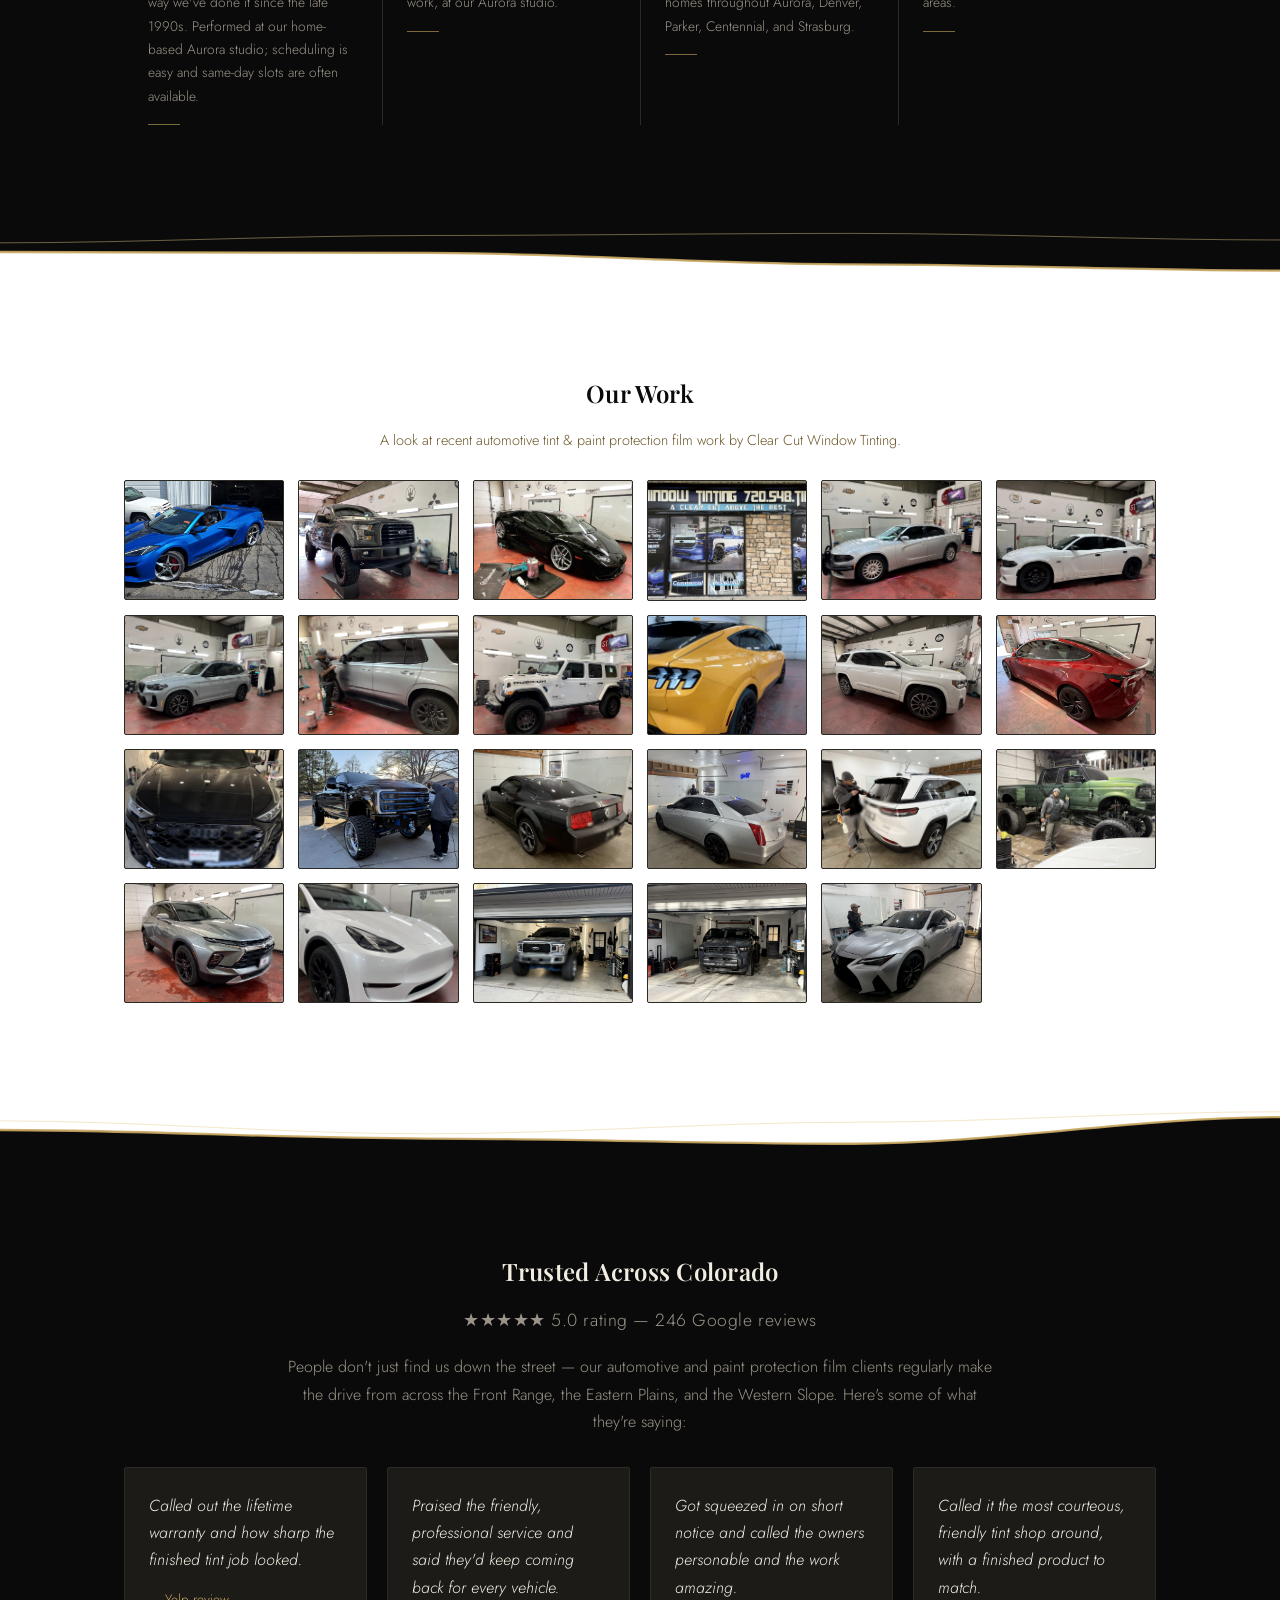
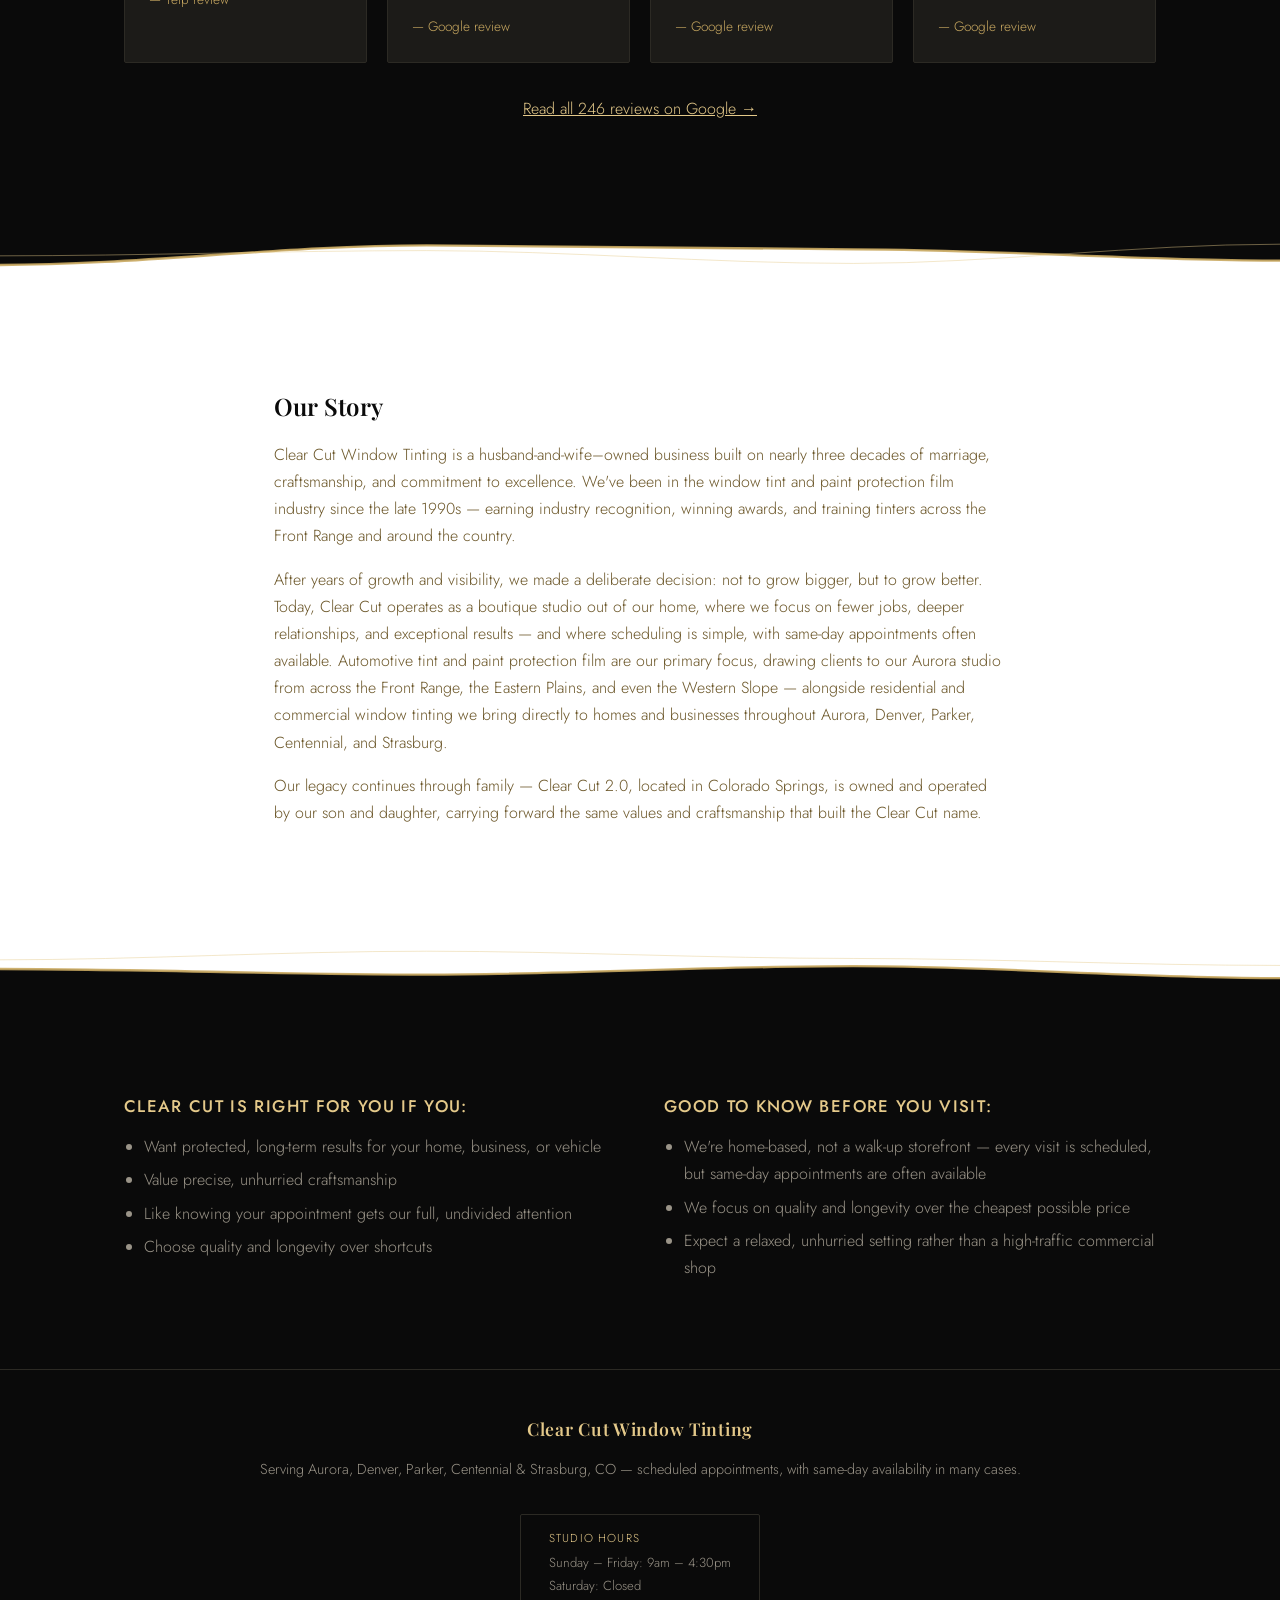
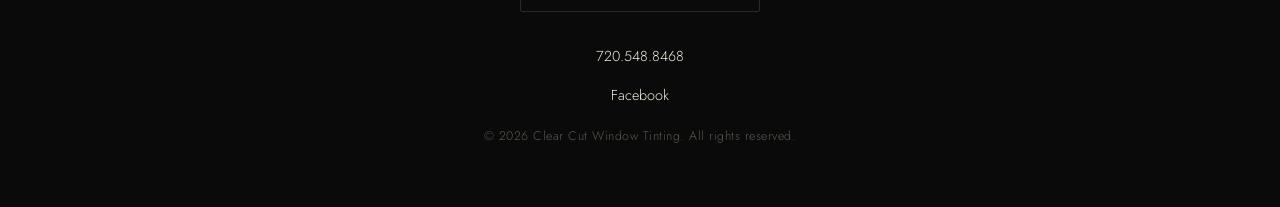
==== commit dc39cf54: "Refactor index.html for improved layout and styling Updated the structure of the index.html file to " ====
--- a/index.html
+++ b/index.html
@@ -8,7 +8,7 @@
 <link rel="canonical" href="https://clearcutcustoms.com/">
 <link rel="preconnect" href="https://fonts.googleapis.com">
 <link rel="preconnect" href="https://fonts.gstatic.com" crossorigin>
-<link href="https://fonts.googleapis.com/css2?family=Playfair+Display:wght@500;600;700&family=Jost:wght@300;400;500&display=swap" rel="stylesheet">
+<link href="https://fonts.googleapis.com/css2?family=Playfair+Display:wght@500;600;700&family=Fraunces:opsz,wght@9..144,600;9..144,700&family=Jost:wght@300;400;500&display=swap" rel="stylesheet">
 <link rel="stylesheet" href="style.css">
 <script type="application/ld+json">
 {
@@ -54,7 +54,10 @@
 
 <section class="hero">
   <div class="wrap">
-    <h1>Automotive Window Tinting &amp; Paint Protection Film &mdash; Aurora, CO's Boutique Home Studio</h1>
+    <div class="h1-stack">
+      <span class="h1-blue" aria-hidden="true">Automotive Window Tinting &amp; Paint Protection Film &mdash; Aurora, CO's Boutique Home Studio</span>
+      <h1 class="h1-gold">Automotive Window Tinting &amp; Paint Protection Film &mdash; Aurora, CO's Boutique Home Studio</h1>
+    </div>
     <p class="tagline">Home-based studio serving Aurora since 1999 &mdash; easy scheduling, with same-day appointments often available. Also serving Aurora, Denver, Parker, Centennial &amp; Strasburg with residential &amp; commercial window tinting.</p>
     <div class="cta-row">
       <a class="btn primary" href="tel:7205488468">Call 720.548.8468</a>
@@ -62,6 +65,7 @@
     </div>
   </div>
 </section>
+<div class="wave-cap" style="background:#0a0a0a"><svg viewBox="0 0 1440 120" xmlns="http://www.w3.org/2000/svg" preserveAspectRatio="none" style="display:block;width:100%;height:100%;"><path d="M 0,60.0 C 158.4,60.0 316.8,48.5 480.0,48.5 C 638.4,48.5 796.8,61.9 960.0,61.9 C 1118.4,61.9 1276.8,54.3 1440.0,54.3 L 1440,120 L 0,120 Z" fill="#ffffff"/><path d="M 0,60.0 C 158.4,60.0 316.8,48.5 480.0,48.5 C 638.4,48.5 796.8,61.9 960.0,61.9 C 1118.4,61.9 1276.8,54.3 1440.0,54.3 " fill="none" stroke="#c9a961" stroke-width="2.5" opacity="0.9"/><path d="M 0,50.0 C 158.4,50.0 316.8,64.8 480.0,64.8 C 638.4,64.8 796.8,48.7 960.0,48.7 C 1118.4,48.7 1276.8,56.7 1440.0,56.7 " fill="none" stroke="#e4c98a" stroke-width="1" opacity="0.5"/></svg></div>
 
 <section id="areas" class="areas">
   <div class="wrap">
@@ -76,32 +80,40 @@
     </ul>
   </div>
 </section>
+<div class="wave-cap" style="background:#ffffff"><svg viewBox="0 0 1440 120" xmlns="http://www.w3.org/2000/svg" preserveAspectRatio="none" style="display:block;width:100%;height:100%;"><path d="M 0,60.0 C 158.4,60.0 316.8,63.1 480.0,63.1 C 638.4,63.1 796.8,56.9 960.0,56.9 C 1118.4,56.9 1276.8,63.4 1440.0,63.4 L 1440,120 L 0,120 Z" fill="#0a0a0a"/><path d="M 0,60.0 C 158.4,60.0 316.8,63.1 480.0,63.1 C 638.4,63.1 796.8,56.9 960.0,56.9 C 1118.4,56.9 1276.8,63.4 1440.0,63.4 " fill="none" stroke="#c9a961" stroke-width="2.5" opacity="0.9"/><path d="M 0,50.0 C 158.4,50.0 316.8,63.4 480.0,63.4 C 638.4,63.4 796.8,46.6 960.0,46.6 C 1118.4,46.6 1276.8,59.9 1440.0,59.9 " fill="none" stroke="#e4c98a" stroke-width="1" opacity="0.5"/></svg></div>
 
 <section id="services" class="services">
   <div class="wrap">
     <h2>Our Services</h2>
-    <div class="service-grid">
-      <div class="service-card">
+    <div class="tile-grid">
+      <div class="tile">
+        <div class="num">01</div>
         <h3>Automotive Window Tinting</h3>
         <p>Our primary focus and original craft — precision automotive tint for vehicle owners who want clean edges and lasting quality, done the way we've done it since the late 1990s. Performed at our home-based Aurora studio; scheduling is easy and same-day slots are often available.</p>
-      </div>
-      <div class="service-card">
+        <div class="rule"></div>
+      </div>
+      <div class="tile">
+        <div class="num">02</div>
         <h3>Paint Protection Film (Clear Bra)</h3>
         <p>Protect your vehicle's finish with professionally installed paint protection film, applied with the same boutique-level care as our tint work, at our Aurora studio.</p>
-      </div>
-      <div class="service-card">
+        <div class="rule"></div>
+      </div>
+      <div class="tile">
+        <div class="num">03</div>
         <h3>Residential Window Tinting</h3>
         <p>Reduce glare, block harmful UV rays, and lower cooling costs with professional home window film — installed cleanly and precisely in homes throughout Aurora, Denver, Parker, Centennial, and Strasburg.</p>
-      </div>
-      <div class="service-card">
+        <div class="rule"></div>
+      </div>
+      <div class="tile">
+        <div class="num">04</div>
         <h3>Commercial Window Tinting</h3>
         <p>Energy-efficient, privacy-enhancing film for offices, storefronts, and commercial properties across the Denver metro and surrounding areas.</p>
-      </div>
-    </div>
-  </div>
-</section>
-
-<div class="divider-swirl"><img src="img/divider-swirl.svg" alt="" loading="lazy"></div>
+        <div class="rule"></div>
+      </div>
+    </div>
+  </div>
+</section>
+<div class="wave-cap" style="background:#0a0a0a"><svg viewBox="0 0 1440 120" xmlns="http://www.w3.org/2000/svg" preserveAspectRatio="none" style="display:block;width:100%;height:100%;"><path d="M 0,60.0 C 158.4,60.0 316.8,61.0 480.0,61.0 C 638.4,61.0 796.8,73.5 960.0,73.5 C 1118.4,73.5 1276.8,80.3 1440.0,80.3 L 1440,120 L 0,120 Z" fill="#ffffff"/><path d="M 0,60.0 C 158.4,60.0 316.8,61.0 480.0,61.0 C 638.4,61.0 796.8,73.5 960.0,73.5 C 1118.4,73.5 1276.8,80.3 1440.0,80.3 " fill="none" stroke="#c9a961" stroke-width="2.5" opacity="0.9"/><path d="M 0,50.0 C 158.4,50.0 316.8,42.0 480.0,42.0 C 638.4,42.0 796.8,39.7 960.0,39.7 C 1118.4,39.7 1276.8,46.9 1440.0,46.9 " fill="none" stroke="#e4c98a" stroke-width="1" opacity="0.5"/></svg></div>
 
 <section id="gallery" class="gallery">
   <div class="wrap">
@@ -134,6 +146,7 @@
     </div>
   </div>
 </section>
+<div class="wave-cap" style="background:#ffffff"><svg viewBox="0 0 1440 120" xmlns="http://www.w3.org/2000/svg" preserveAspectRatio="none" style="display:block;width:100%;height:100%;"><path d="M 0,60.0 C 158.4,60.0 316.8,69.3 480.0,69.3 C 638.4,69.3 796.8,75.0 960.0,75.0 C 1118.4,75.0 1276.8,46.0 1440.0,46.0 L 1440,120 L 0,120 Z" fill="#0a0a0a"/><path d="M 0,60.0 C 158.4,60.0 316.8,69.3 480.0,69.3 C 638.4,69.3 796.8,75.0 960.0,75.0 C 1118.4,75.0 1276.8,46.0 1440.0,46.0 " fill="none" stroke="#c9a961" stroke-width="2.5" opacity="0.9"/><path d="M 0,50.0 C 158.4,50.0 316.8,64.2 480.0,64.2 C 638.4,64.2 796.8,51.5 960.0,51.5 C 1118.4,51.5 1276.8,40.1 1440.0,40.1 " fill="none" stroke="#e4c98a" stroke-width="1" opacity="0.5"/></svg></div>
 
 <section id="testimonials" class="testimonials">
   <div class="wrap">
@@ -149,6 +162,7 @@
     <p><a href="https://www.google.com/search?q=Clear+Cut+Window+Tinting+Aurora+CO+reviews" target="_blank" rel="noopener">Read all 246 reviews on Google &rarr;</a></p>
   </div>
 </section>
+<div class="wave-cap" style="background:#0a0a0a"><svg viewBox="0 0 1440 120" xmlns="http://www.w3.org/2000/svg" preserveAspectRatio="none" style="display:block;width:100%;height:100%;"><path d="M 0,60.0 C 158.4,60.0 316.8,38.5 480.0,38.5 C 638.4,38.5 796.8,42.9 960.0,42.9 C 1118.4,42.9 1276.8,55.3 1440.0,55.3 L 1440,120 L 0,120 Z" fill="#ffffff"/><path d="M 0,60.0 C 158.4,60.0 316.8,38.5 480.0,38.5 C 638.4,38.5 796.8,42.9 960.0,42.9 C 1118.4,42.9 1276.8,55.3 1440.0,55.3 " fill="none" stroke="#c9a961" stroke-width="2.5" opacity="0.9"/><path d="M 0,50.0 C 158.4,50.0 316.8,44.3 480.0,44.3 C 638.4,44.3 796.8,58.3 960.0,58.3 C 1118.4,58.3 1276.8,37.3 1440.0,37.3 " fill="none" stroke="#e4c98a" stroke-width="1" opacity="0.5"/></svg></div>
 
 <section id="about" class="about">
   <div class="wrap">
@@ -158,8 +172,7 @@
     <p>Our legacy continues through family &mdash; Clear Cut 2.0, located in Colorado Springs, is owned and operated by our son and daughter, carrying forward the same values and craftsmanship that built the Clear Cut name.</p>
   </div>
 </section>
-
-<div class="divider-swirl"><img src="img/divider-swirl.svg" alt="" loading="lazy"></div>
+<div class="wave-cap" style="background:#ffffff"><svg viewBox="0 0 1440 120" xmlns="http://www.w3.org/2000/svg" preserveAspectRatio="none" style="display:block;width:100%;height:100%;"><path d="M 0,60.0 C 158.4,60.0 316.8,66.1 480.0,66.1 C 638.4,66.1 796.8,56.9 960.0,56.9 C 1118.4,56.9 1276.8,69.9 1440.0,69.9 L 1440,120 L 0,120 Z" fill="#0a0a0a"/><path d="M 0,60.0 C 158.4,60.0 316.8,66.1 480.0,66.1 C 638.4,66.1 796.8,56.9 960.0,56.9 C 1118.4,56.9 1276.8,69.9 1440.0,69.9 " fill="none" stroke="#c9a961" stroke-width="2.5" opacity="0.9"/><path d="M 0,50.0 C 158.4,50.0 316.8,40.6 480.0,40.6 C 638.4,40.6 796.8,48.5 960.0,48.5 C 1118.4,48.5 1276.8,56.1 1440.0,56.1 " fill="none" stroke="#e4c98a" stroke-width="1" opacity="0.5"/></svg></div>
 
 <section class="fit">
   <div class="wrap two-col">
@@ -187,6 +200,13 @@
   <div class="wrap">
     <h3>Clear Cut Window Tinting</h3>
     <p>Serving Aurora, Denver, Parker, Centennial &amp; Strasburg, CO &mdash; scheduled appointments, with same-day availability in many cases.</p>
+    <div class="hours-block">
+      <div>
+        <div class="hours-label">Studio hours</div>
+        <div>Sunday &ndash; Friday: 9am &ndash; 4:30pm</div>
+        <div>Saturday: Closed</div>
+      </div>
+    </div>
     <p><a href="tel:7205488468">720.548.8468</a></p>
     <p><a href="https://www.facebook.com/clearcutcustoms/" target="_blank" rel="noopener">Facebook</a></p>
     <p class="copyright">&copy; 2026 Clear Cut Window Tinting. All rights reserved.</p>
--- a/style.css
+++ b/style.css
@@ -7,6 +7,8 @@
   --cream: #f2ede1;
   --muted: #9a9488;
   --hairline: #2c2a24;
+  --espresso: #6b5628;
+  --hairline-light: #e3dac6;
 }
 
 * { box-sizing: border-box; }
@@ -93,10 +95,36 @@
   color: var(--cream);
   padding: 96px 0;
   text-align: center;
-  border-bottom: 1px solid var(--hairline);
-}
-
-.hero h1 { font-size: 2.4rem; max-width: 820px; margin: 0 auto 18px; }
+}
+
+.h1-stack {
+  position: relative;
+  max-width: 820px;
+  margin: 0 auto 18px;
+  display: grid;
+}
+.h1-stack span, .h1-stack h1 {
+  font-family: "Fraunces", Georgia, serif;
+  font-weight: 600;
+  font-size: 2.4rem;
+  line-height: 1.25;
+  margin: 0;
+  grid-area: 1 / 1;
+}
+.h1-blue {
+  color: transparent;
+  -webkit-text-stroke: 7px #4a90d9;
+  text-stroke: 7px #4a90d9;
+}
+.h1-gold {
+  position: relative;
+  color: var(--cream);
+  -webkit-text-stroke: 3px var(--gold);
+  text-stroke: 3px var(--gold);
+  paint-order: stroke fill;
+  text-shadow: 0 3px 14px rgba(0, 0, 0, 0.65), 0 0 24px rgba(201, 169, 97, 0.25);
+}
+
 .hero .tagline {
   font-size: 1.05rem;
   color: var(--gold-bright);
@@ -144,8 +172,14 @@
   padding: 72px 0;
 }
 
-.areas { background: var(--charcoal); text-align: center; border-bottom: 1px solid var(--hairline); }
-.areas p { color: var(--muted); max-width: 720px; margin-left: auto; margin-right: auto; }
+.areas { background: #ffffff; text-align: center; }
+.areas h2 { color: var(--black); }
+.areas p { color: var(--espresso); max-width: 720px; margin-left: auto; margin-right: auto; }
+
+.areas .city-list li { border-color: var(--hairline-light); }
+.areas .city-list li:hover { border-color: var(--gold); }
+.areas .city-list li a { color: var(--black); }
+.areas .city-list li a:hover { color: var(--gold); }
 
 .city-list {
   list-style: none;
@@ -180,33 +214,45 @@
   color: var(--gold-bright);
 }
 
-.services { border-bottom: 1px solid var(--hairline); }
-
-.service-grid {
+.services { background: var(--black); text-align: center; }
+
+.tile-grid {
   display: grid;
-  grid-template-columns: repeat(auto-fit, minmax(220px, 1fr));
-  gap: 24px;
+  grid-template-columns: repeat(4, 1fr);
+  gap: 0;
   margin-top: 40px;
-}
-
-.service-card {
-  border: 1px solid var(--hairline);
-  border-radius: 2px;
-  padding: 30px 26px;
-  background: var(--charcoal-light);
-  transition: border-color 0.25s ease, transform 0.25s ease;
-}
-
-.service-card:hover {
-  border-color: var(--gold);
-  transform: translateY(-3px);
-}
-
-.service-card h3 { color: var(--gold-bright); font-size: 1.05rem; font-weight: 600; }
-.service-card p { color: var(--muted); font-size: 0.92rem; }
-
-.gallery { text-align: center; border-bottom: 1px solid var(--hairline); }
-.gallery-note { color: var(--muted); font-size: 0.9rem; }
+  text-align: left;
+}
+
+.tile { padding: 0 24px; }
+.tile:not(:first-child) { border-left: 1px solid var(--hairline); }
+
+.tile .num {
+  font-family: "Playfair Display", serif;
+  font-size: 2.6rem;
+  font-weight: 600;
+  color: transparent;
+  -webkit-text-stroke: 1px var(--gold);
+  text-stroke: 1px var(--gold);
+  line-height: 1;
+  margin-bottom: 18px;
+}
+
+.tile h3 {
+  font-size: 0.95rem;
+  text-transform: uppercase;
+  letter-spacing: 0.08em;
+  color: var(--gold-bright);
+  font-family: "Jost", sans-serif;
+  font-weight: 500;
+  margin-bottom: 12px;
+}
+.tile p { color: var(--muted); font-size: 0.86rem; margin-bottom: 16px; }
+.tile .rule { width: 32px; height: 1px; background: var(--gold); opacity: 0.6; }
+
+.gallery { background: #ffffff; text-align: center; }
+.gallery h2 { color: var(--black); }
+.gallery-note { color: var(--espresso); font-size: 0.9rem; }
 
 .gallery-grid {
   display: grid;
@@ -239,18 +285,17 @@
 }
 
 .about {
-  max-width: 780px;
-  margin: 0 auto;
-  border-bottom: 1px solid var(--hairline);
-}
-
-.about p { color: var(--muted); }
+  background: #ffffff;
+}
+
+.about .wrap { max-width: 780px; }
+.about h2 { color: var(--black); }
+.about p { color: var(--espresso); }
 
 .testimonials {
   padding: 72px 0;
-  background: var(--charcoal);
+  background: var(--black);
   text-align: center;
-  border-bottom: 1px solid var(--hairline);
 }
 
 .testimonials p { color: var(--muted); max-width: 720px; margin-left: auto; margin-right: auto; }
@@ -288,6 +333,8 @@
 }
 
 .testimonials a { color: var(--gold-bright); }
+
+.fit { background: var(--black); }
 
 .fit .two-col {
   display: grid;
@@ -324,6 +371,23 @@
 .site-footer a:hover { color: var(--gold-bright); }
 .copyright { margin-top: 18px; color: #5c584e; font-size: 0.78rem; letter-spacing: 0.04em; }
 
+.hours-block {
+  display: inline-flex;
+  margin: 18px 0;
+  padding: 14px 28px;
+  border: 1px solid var(--hairline);
+  border-radius: 2px;
+  font-size: 0.82rem;
+  text-align: left;
+}
+.hours-label {
+  color: var(--gold-bright);
+  text-transform: uppercase;
+  letter-spacing: 0.1em;
+  font-size: 0.72rem;
+  margin-bottom: 4px;
+}
+
 .breadcrumb {
   color: var(--muted);
   font-size: 0.8rem;
@@ -353,22 +417,25 @@
 .fit h2 { margin-bottom: 10px; }
 .fit p { color: var(--muted); }
 
-.divider-swirl {
-  background: #ffffff;
-  height: 150px;
+.wave-cap {
+  height: 110px;
   overflow: hidden;
 }
 
-.divider-swirl img {
+.wave-cap svg {
+  display: block;
   width: 100%;
   height: 100%;
-  display: block;
-  object-fit: cover;
 }
 
 @media (max-width: 640px) {
   .site-header nav a:not(.btn-call) { display: none; }
   .fit .two-col { grid-template-columns: 1fr; }
-  .hero h1 { font-size: 1.7rem; }
-  .divider-swirl { height: 90px; }
-}
+  .h1-stack span, .h1-stack h1 { font-size: 1.7rem; }
+  .h1-blue { -webkit-text-stroke: 4px #4a90d9; text-stroke: 4px #4a90d9; }
+  .h1-gold { -webkit-text-stroke: 1.8px var(--gold); text-stroke: 1.8px var(--gold); }
+  .wave-cap { height: 60px; }
+  .tile-grid { grid-template-columns: repeat(2, 1fr); gap: 32px 0; }
+  .tile:not(:first-child) { border-left: none; }
+  .tile { padding: 0 12px; }
+}
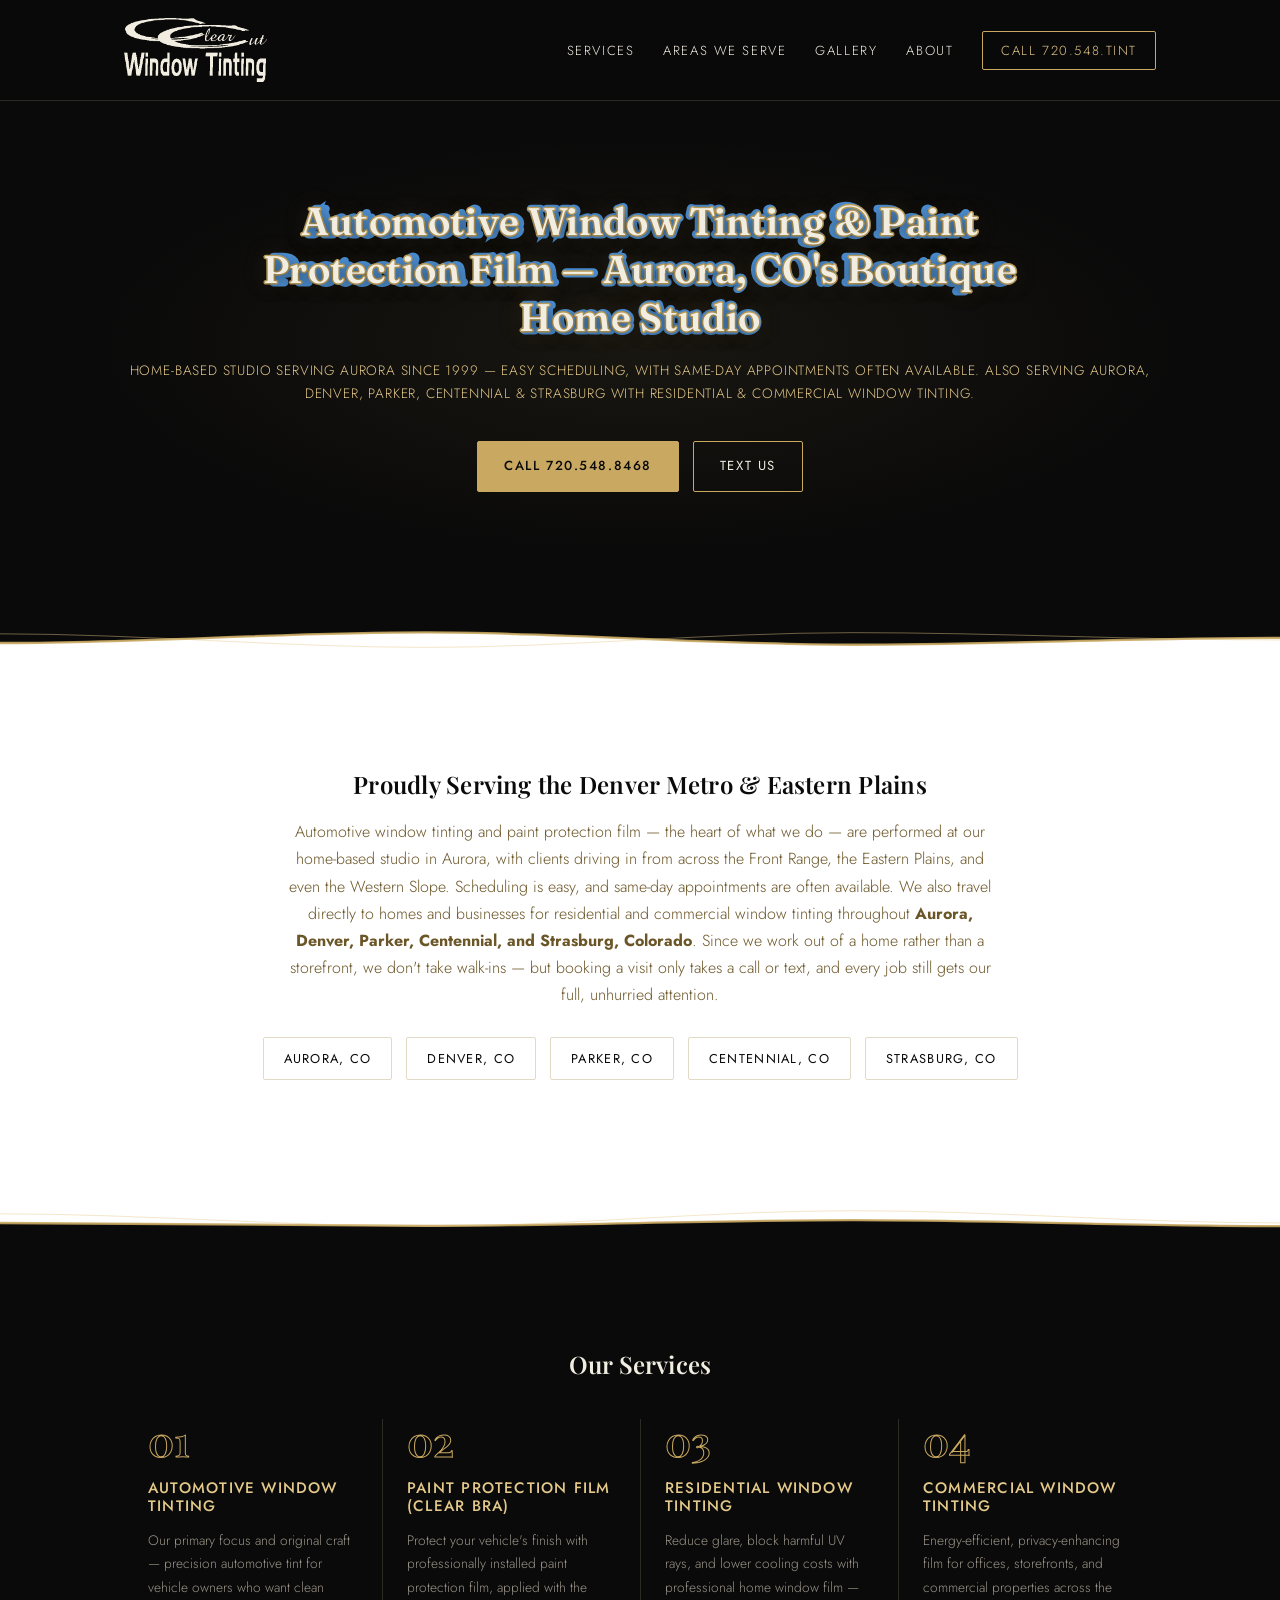
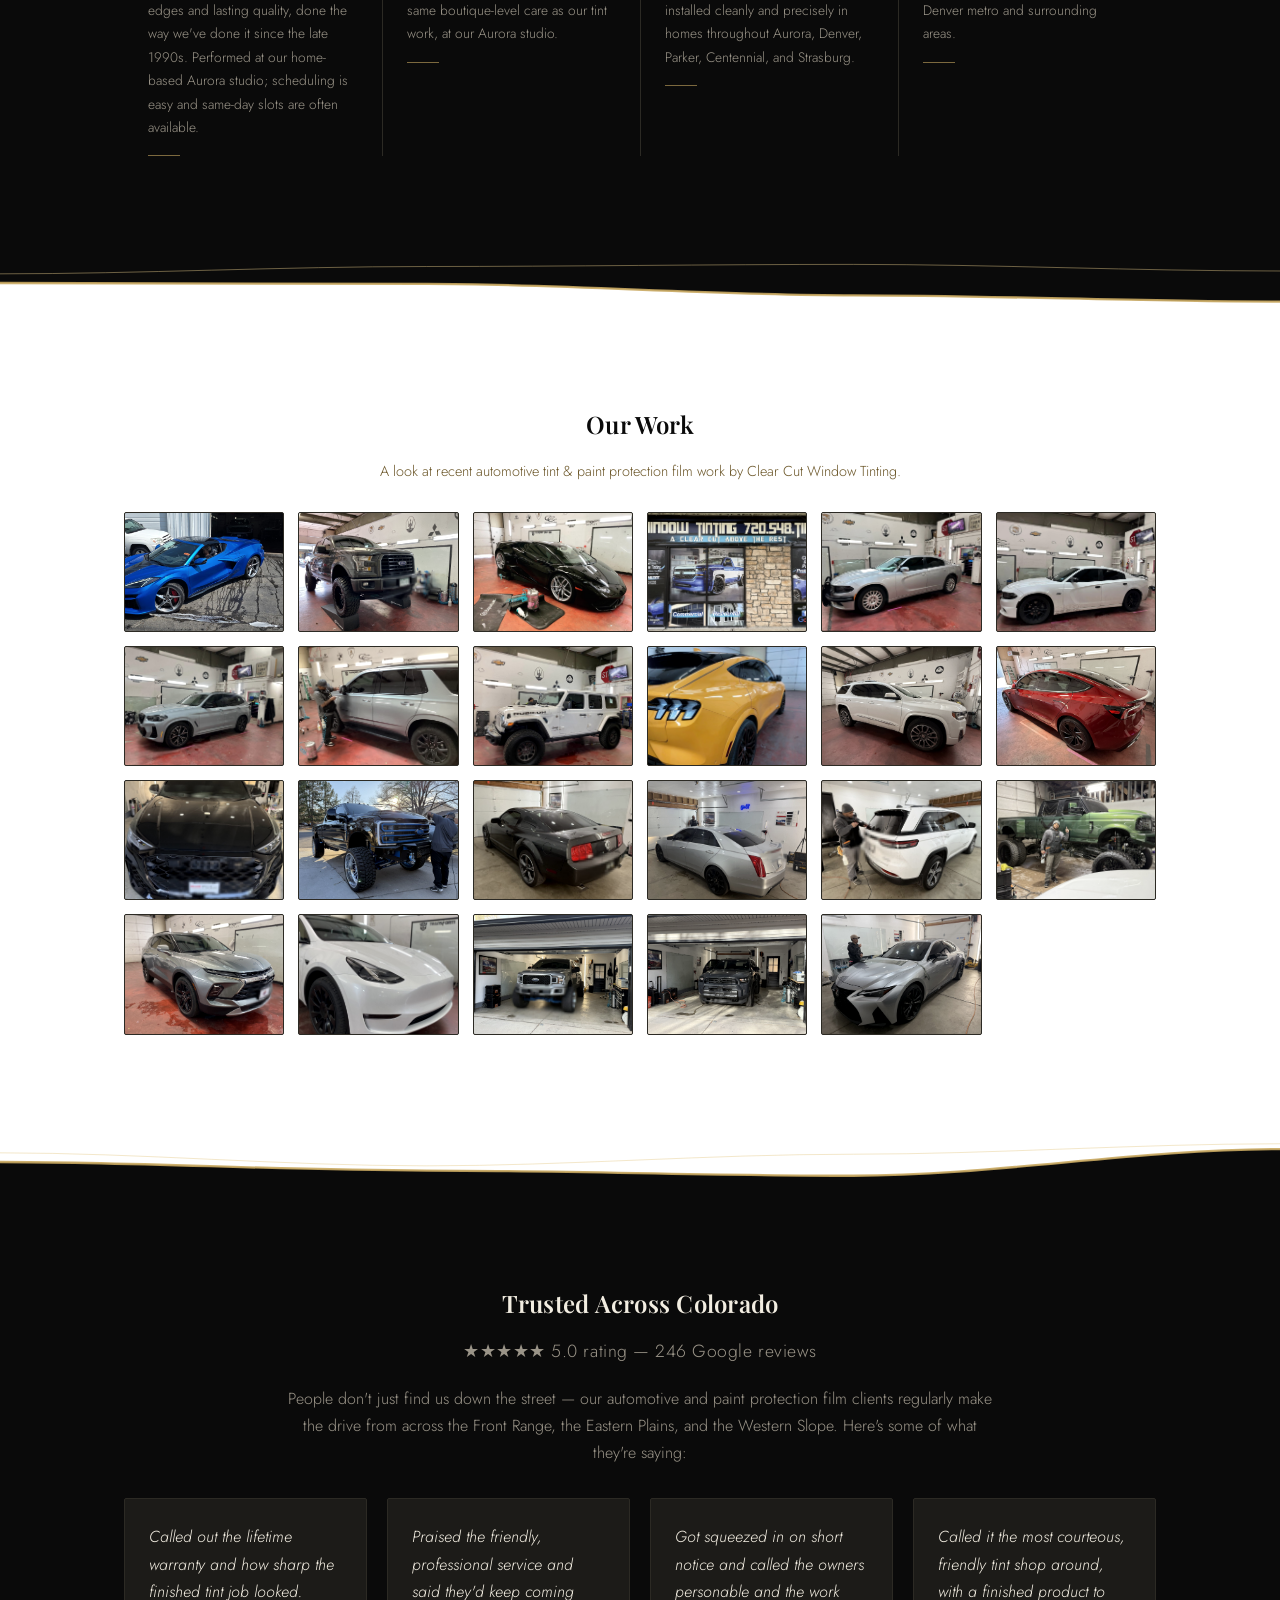
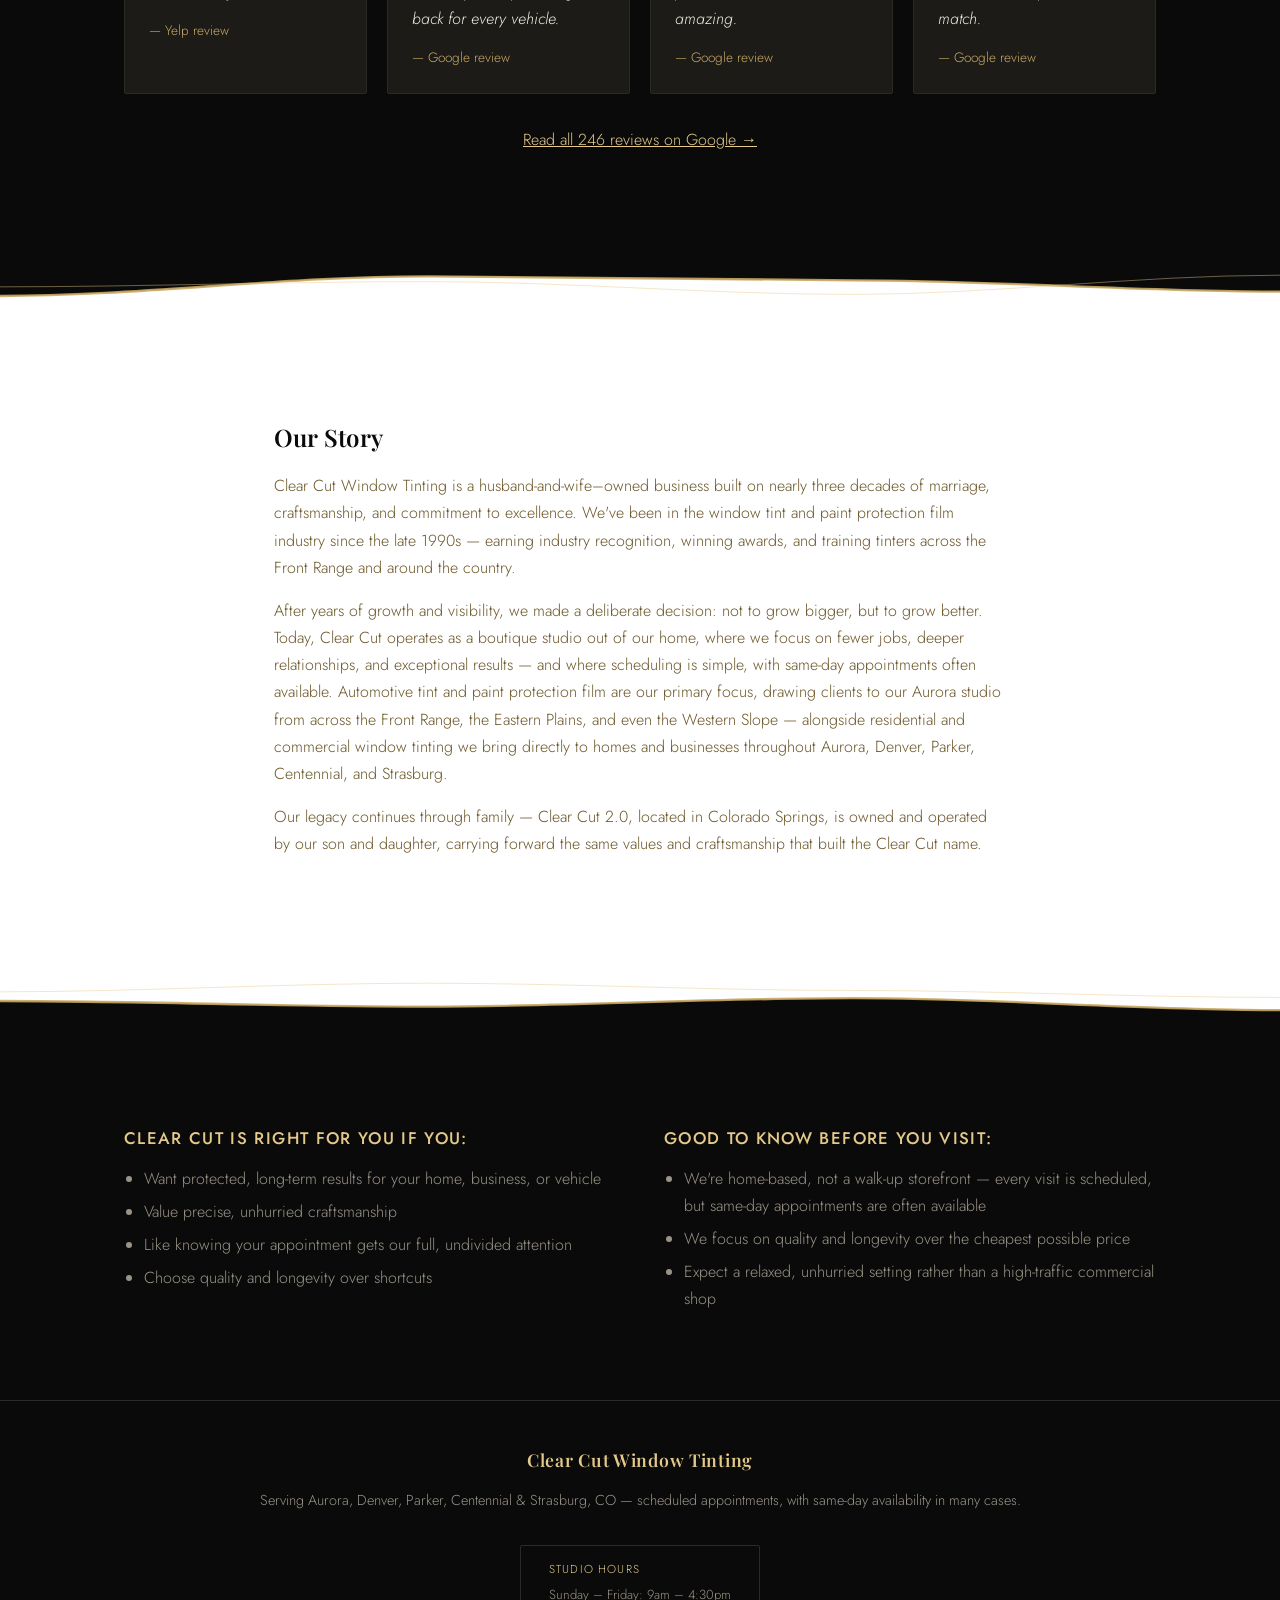
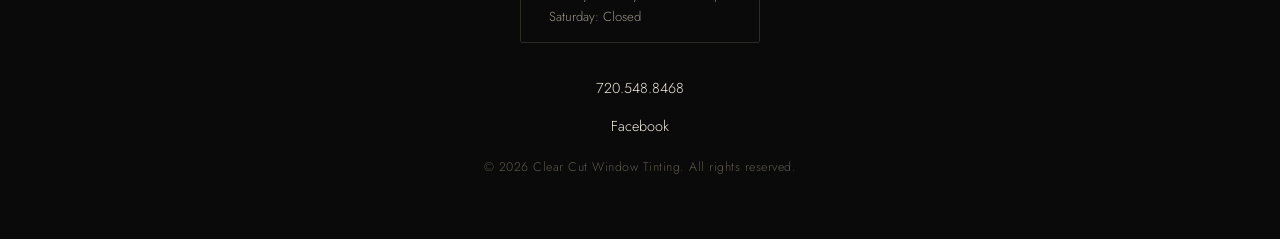
==== commit 8942f1e9: "Replace logo text with image in header" ====
--- a/index.html
+++ b/index.html
@@ -41,7 +41,7 @@
 
 <header class="site-header">
   <div class="wrap">
-    <a class="logo" href="/">Clear Cut Window Tinting</a>
+    <a class="logo" href="/"><img src="img/logo.png" alt="Clear Cut Window Tinting" class="logo-img"></a>
     <nav>
       <a href="#services">Services</a>
       <a href="#areas">Areas We Serve</a>
--- a/style.css
+++ b/style.css
@@ -55,12 +55,15 @@
 }
 
 .logo {
-  font-family: "Playfair Display", Georgia, serif;
-  font-weight: 600;
-  font-size: 1.2rem;
-  color: var(--gold-bright);
+  display: flex;
+  align-items: center;
   text-decoration: none;
-  letter-spacing: 0.04em;
+}
+
+.logo-img {
+  height: 64px;
+  width: auto;
+  display: block;
 }
 
 .site-header nav a {
@@ -430,6 +433,7 @@
 
 @media (max-width: 640px) {
   .site-header nav a:not(.btn-call) { display: none; }
+  .logo-img { height: 44px; }
   .fit .two-col { grid-template-columns: 1fr; }
   .h1-stack span, .h1-stack h1 { font-size: 1.7rem; }
   .h1-blue { -webkit-text-stroke: 4px #4a90d9; text-stroke: 4px #4a90d9; }
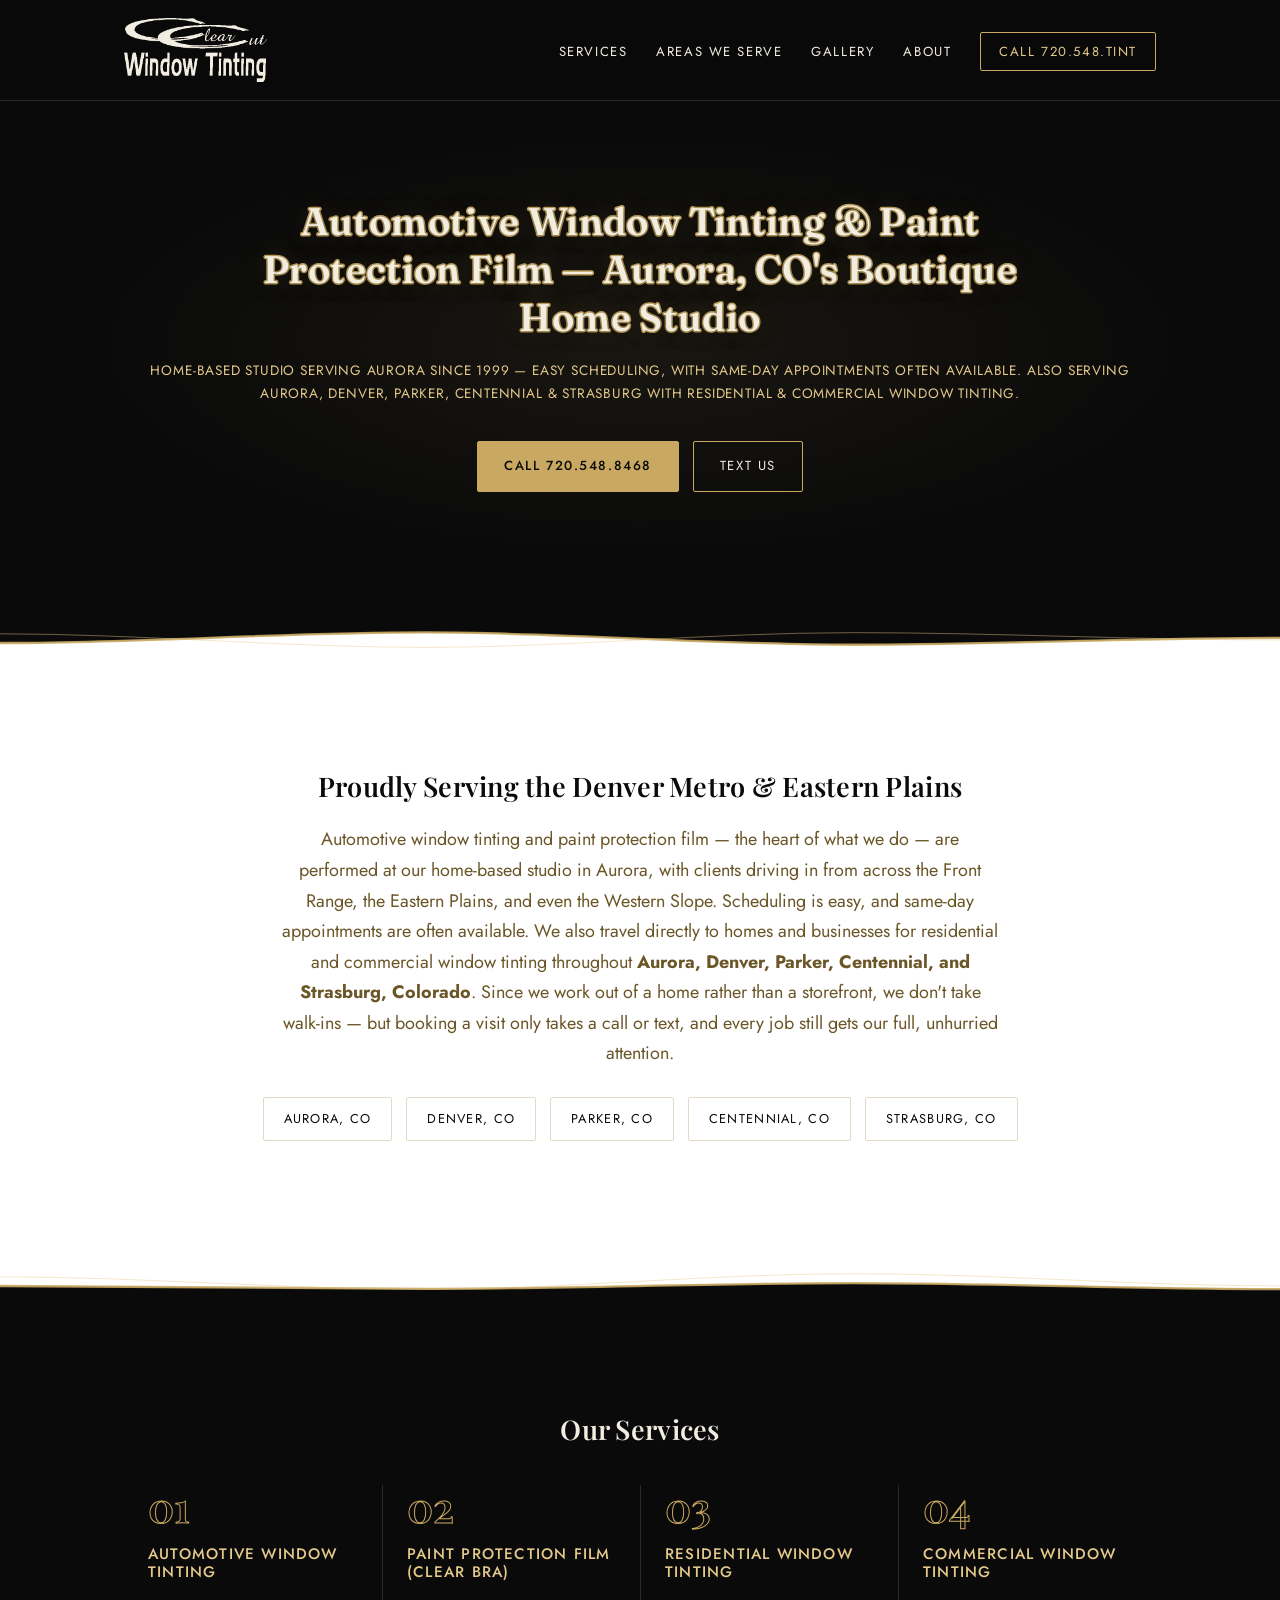
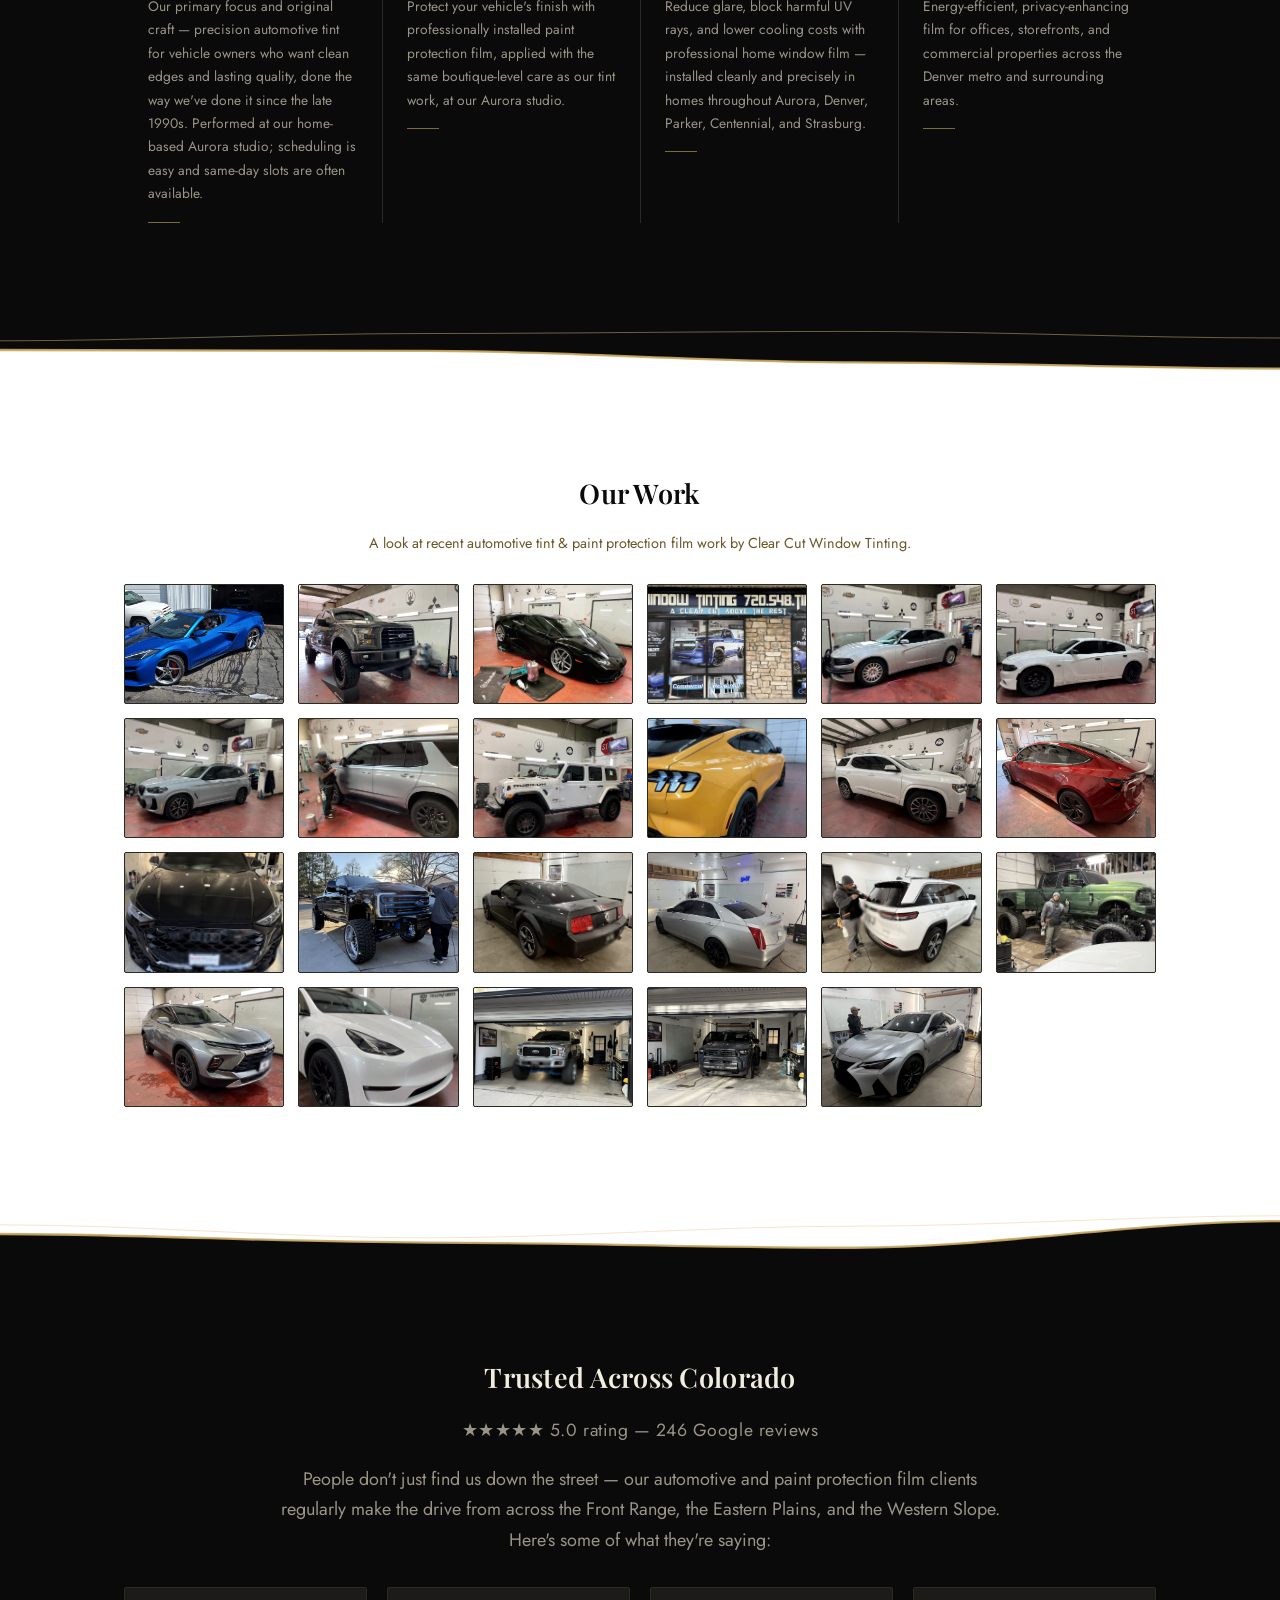
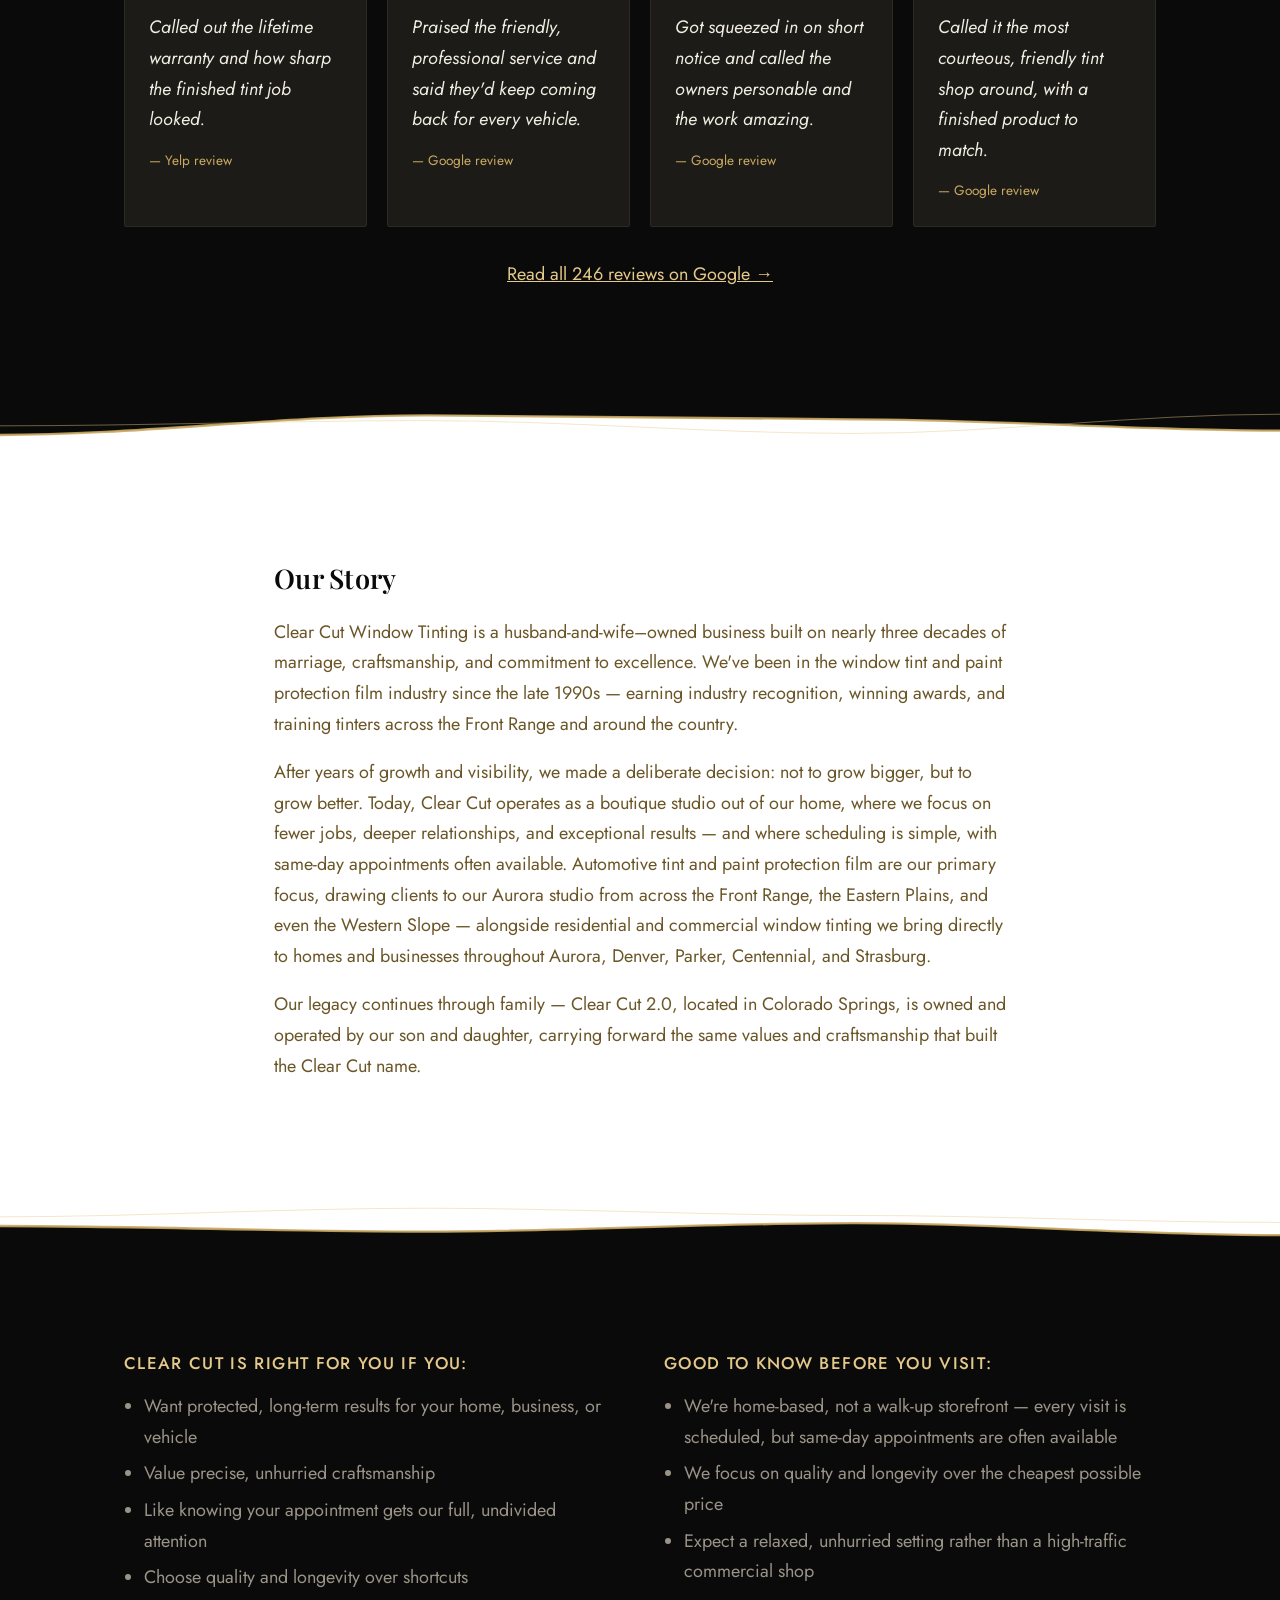
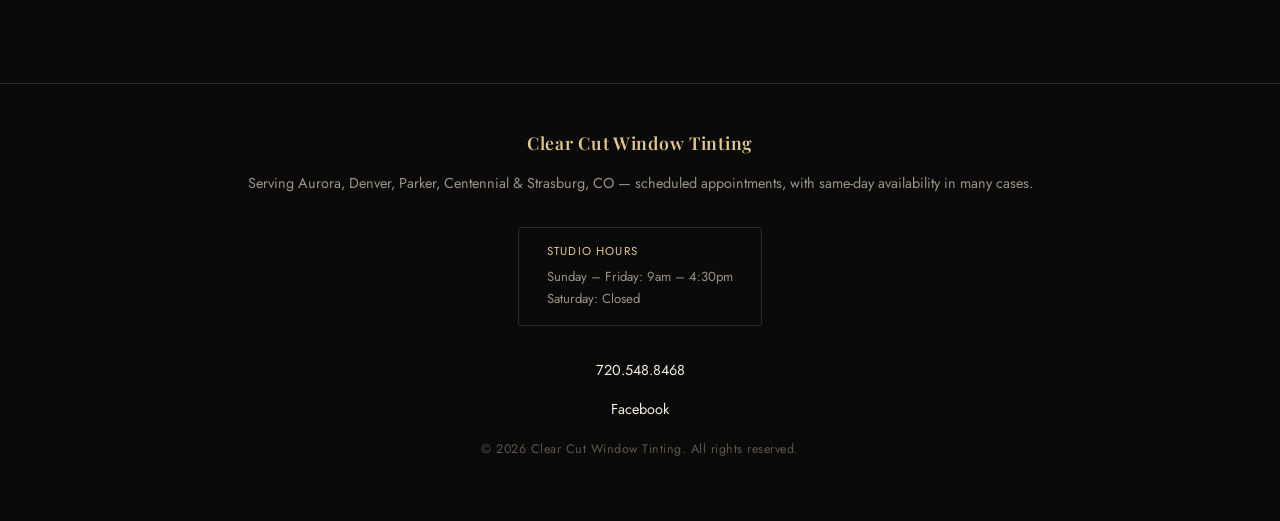
==== commit 05950862: "Simplify header structure in index.html" ====
--- a/index.html
+++ b/index.html
@@ -54,10 +54,7 @@
 
 <section class="hero">
   <div class="wrap">
-    <div class="h1-stack">
-      <span class="h1-blue" aria-hidden="true">Automotive Window Tinting &amp; Paint Protection Film &mdash; Aurora, CO's Boutique Home Studio</span>
-      <h1 class="h1-gold">Automotive Window Tinting &amp; Paint Protection Film &mdash; Aurora, CO's Boutique Home Studio</h1>
-    </div>
+    <h1 class="h1-gold">Automotive Window Tinting &amp; Paint Protection Film &mdash; Aurora, CO's Boutique Home Studio</h1>
     <p class="tagline">Home-based studio serving Aurora since 1999 &mdash; easy scheduling, with same-day appointments often available. Also serving Aurora, Denver, Parker, Centennial &amp; Strasburg with residential &amp; commercial window tinting.</p>
     <div class="cta-row">
       <a class="btn primary" href="tel:7205488468">Call 720.548.8468</a>
--- a/style.css
+++ b/style.css
@@ -19,7 +19,8 @@
   color: var(--cream);
   line-height: 1.7;
   background: var(--black);
-  font-weight: 300;
+  font-weight: 400;
+  font-size: 18px;
 }
 
 h1, h2, h3 {
@@ -100,27 +101,14 @@
   text-align: center;
 }
 
-.h1-stack {
+.h1-gold {
   position: relative;
   max-width: 820px;
   margin: 0 auto 18px;
-  display: grid;
-}
-.h1-stack span, .h1-stack h1 {
   font-family: "Fraunces", Georgia, serif;
   font-weight: 600;
   font-size: 2.4rem;
   line-height: 1.25;
-  margin: 0;
-  grid-area: 1 / 1;
-}
-.h1-blue {
-  color: transparent;
-  -webkit-text-stroke: 7px #4a90d9;
-  text-stroke: 7px #4a90d9;
-}
-.h1-gold {
-  position: relative;
   color: var(--cream);
   -webkit-text-stroke: 3px var(--gold);
   text-stroke: 3px var(--gold);
@@ -435,9 +423,7 @@
   .site-header nav a:not(.btn-call) { display: none; }
   .logo-img { height: 44px; }
   .fit .two-col { grid-template-columns: 1fr; }
-  .h1-stack span, .h1-stack h1 { font-size: 1.7rem; }
-  .h1-blue { -webkit-text-stroke: 4px #4a90d9; text-stroke: 4px #4a90d9; }
-  .h1-gold { -webkit-text-stroke: 1.8px var(--gold); text-stroke: 1.8px var(--gold); }
+  .h1-gold { font-size: 1.7rem; -webkit-text-stroke: 1.8px var(--gold); text-stroke: 1.8px var(--gold); }
   .wave-cap { height: 60px; }
   .tile-grid { grid-template-columns: repeat(2, 1fr); gap: 32px 0; }
   .tile:not(:first-child) { border-left: none; }
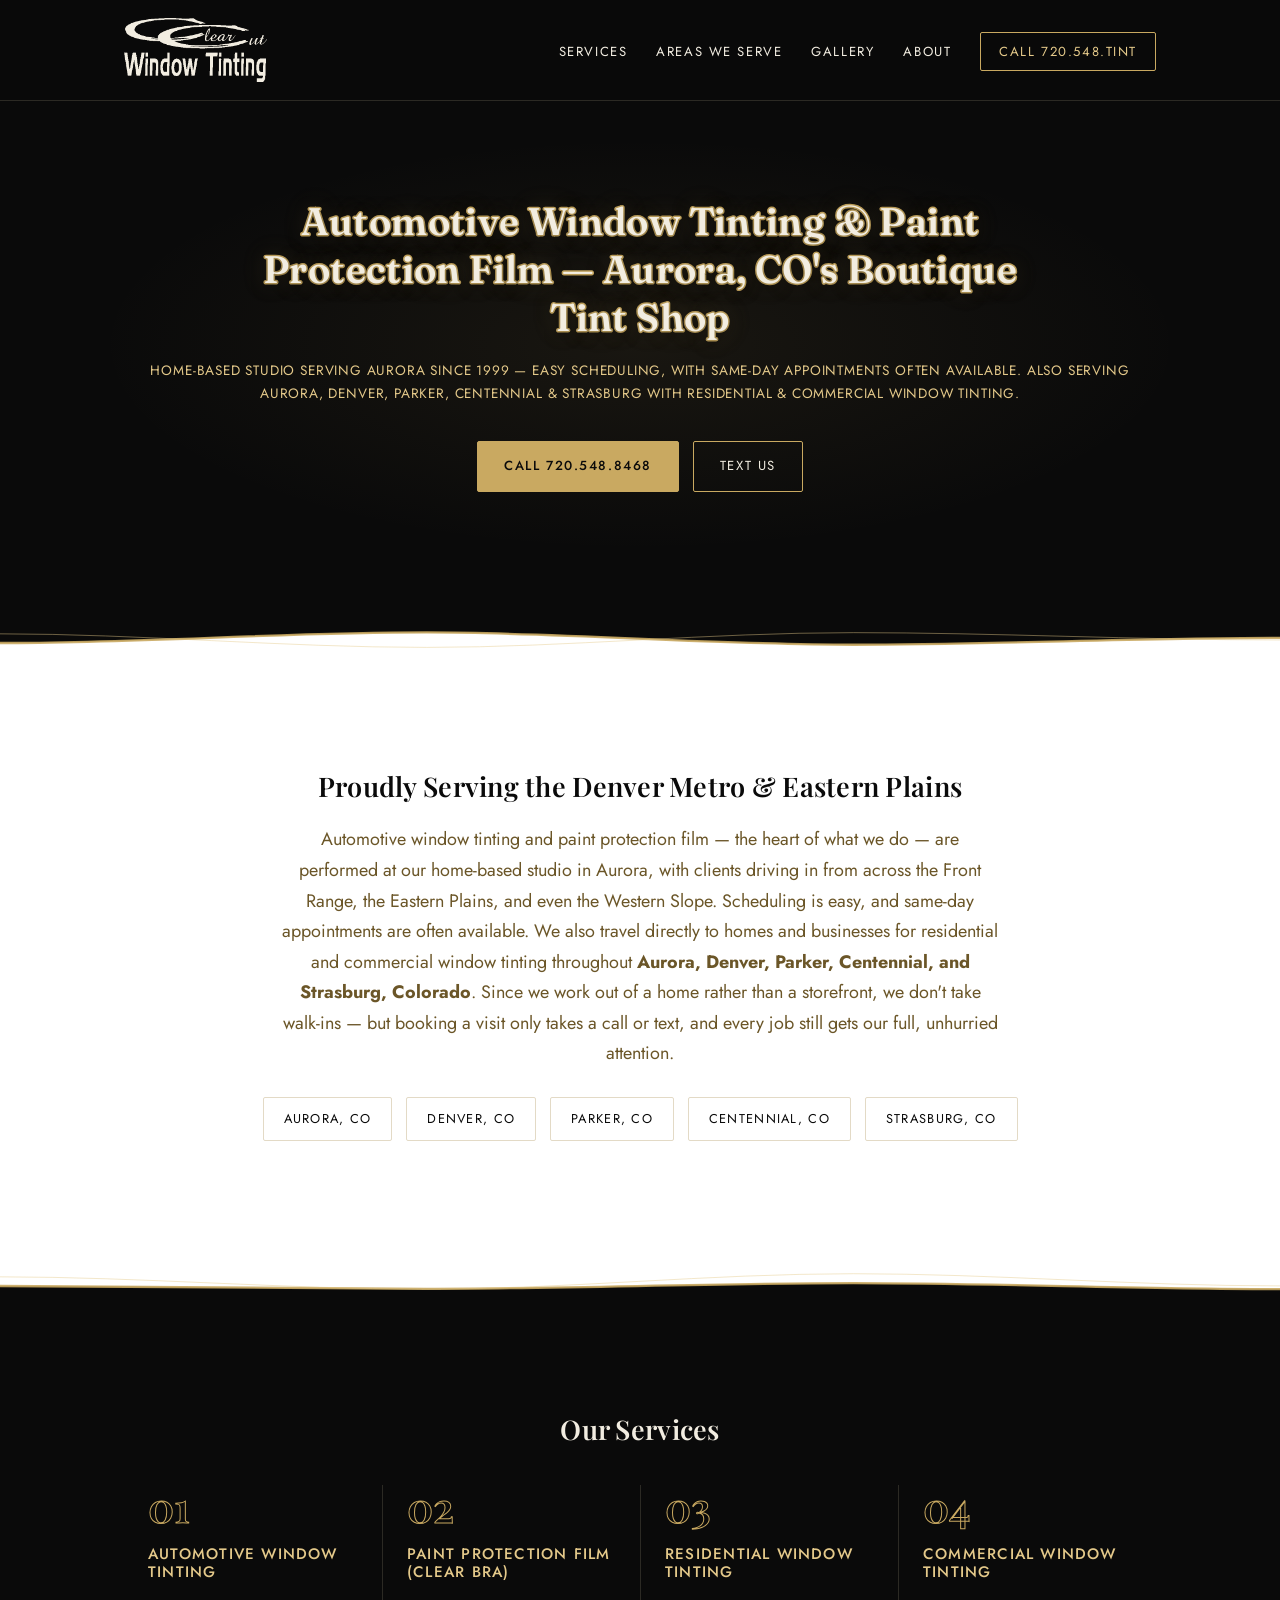
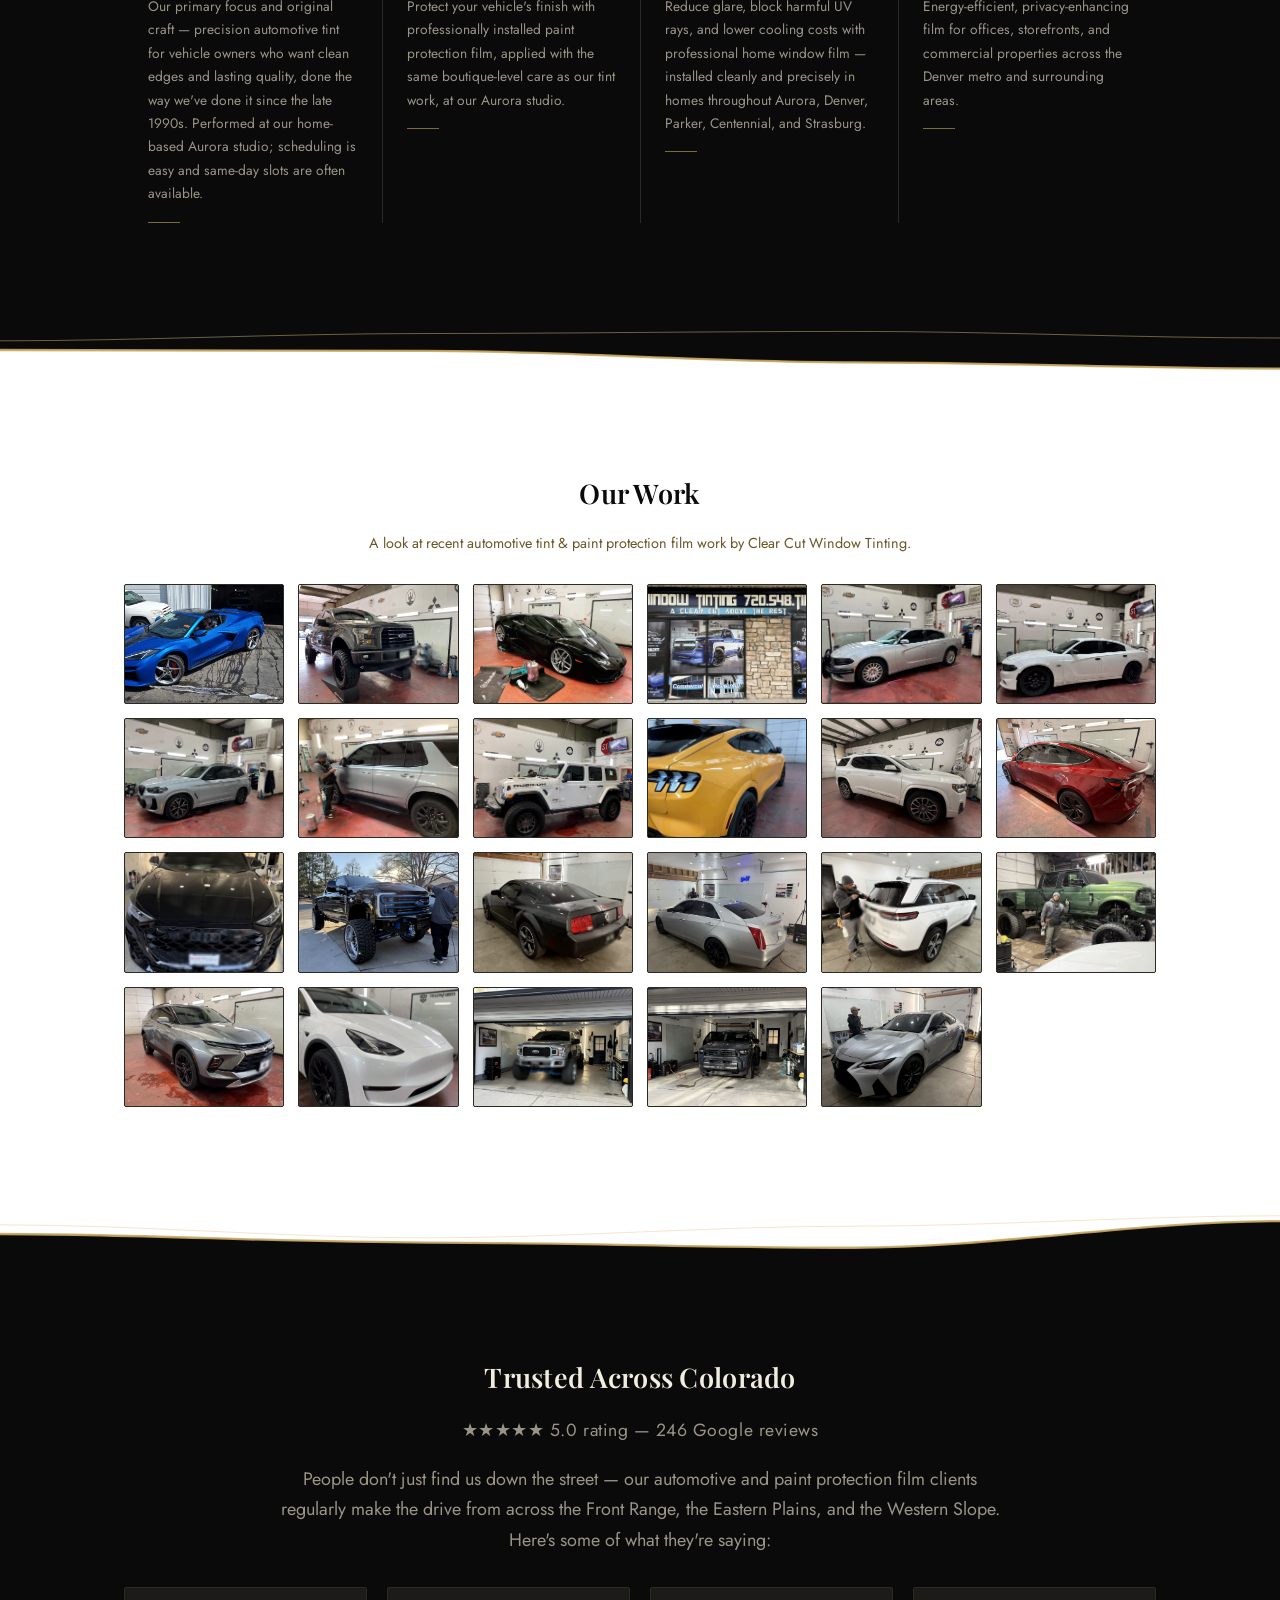
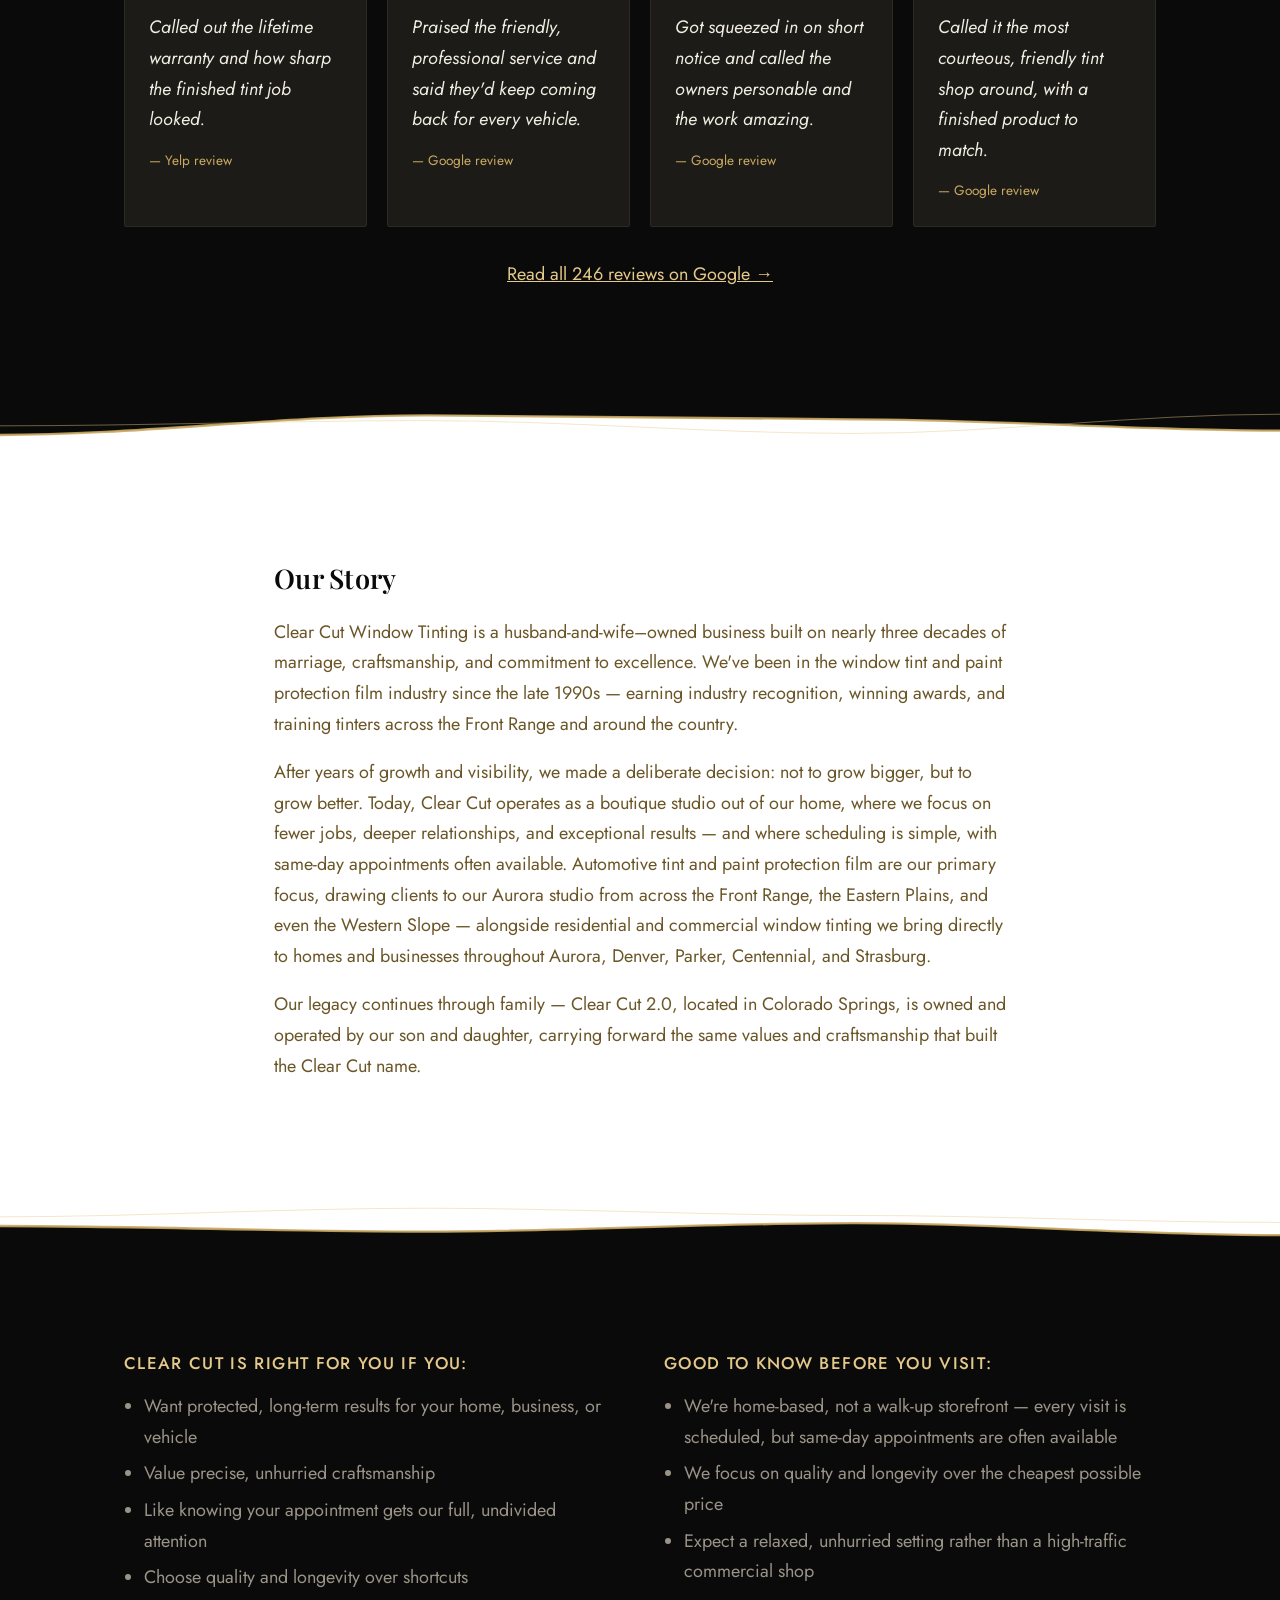
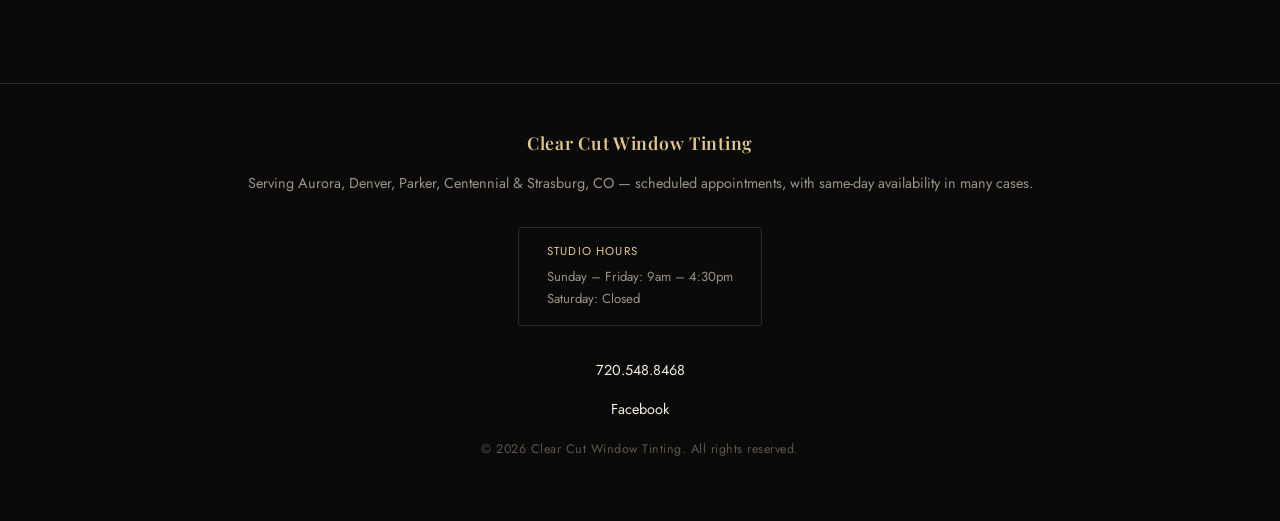
==== commit a9ad5c71: "Update header text for tint shop branding" ====
--- a/index.html
+++ b/index.html
@@ -54,7 +54,7 @@
 
 <section class="hero">
   <div class="wrap">
-    <h1 class="h1-gold">Automotive Window Tinting &amp; Paint Protection Film &mdash; Aurora, CO's Boutique Home Studio</h1>
+        <h1 class="h1-gold">Automotive Window Tinting &amp; Paint Protection Film &mdash; Aurora, CO's Boutique Tint Shop</h1>
     <p class="tagline">Home-based studio serving Aurora since 1999 &mdash; easy scheduling, with same-day appointments often available. Also serving Aurora, Denver, Parker, Centennial &amp; Strasburg with residential &amp; commercial window tinting.</p>
     <div class="cta-row">
       <a class="btn primary" href="tel:7205488468">Call 720.548.8468</a>
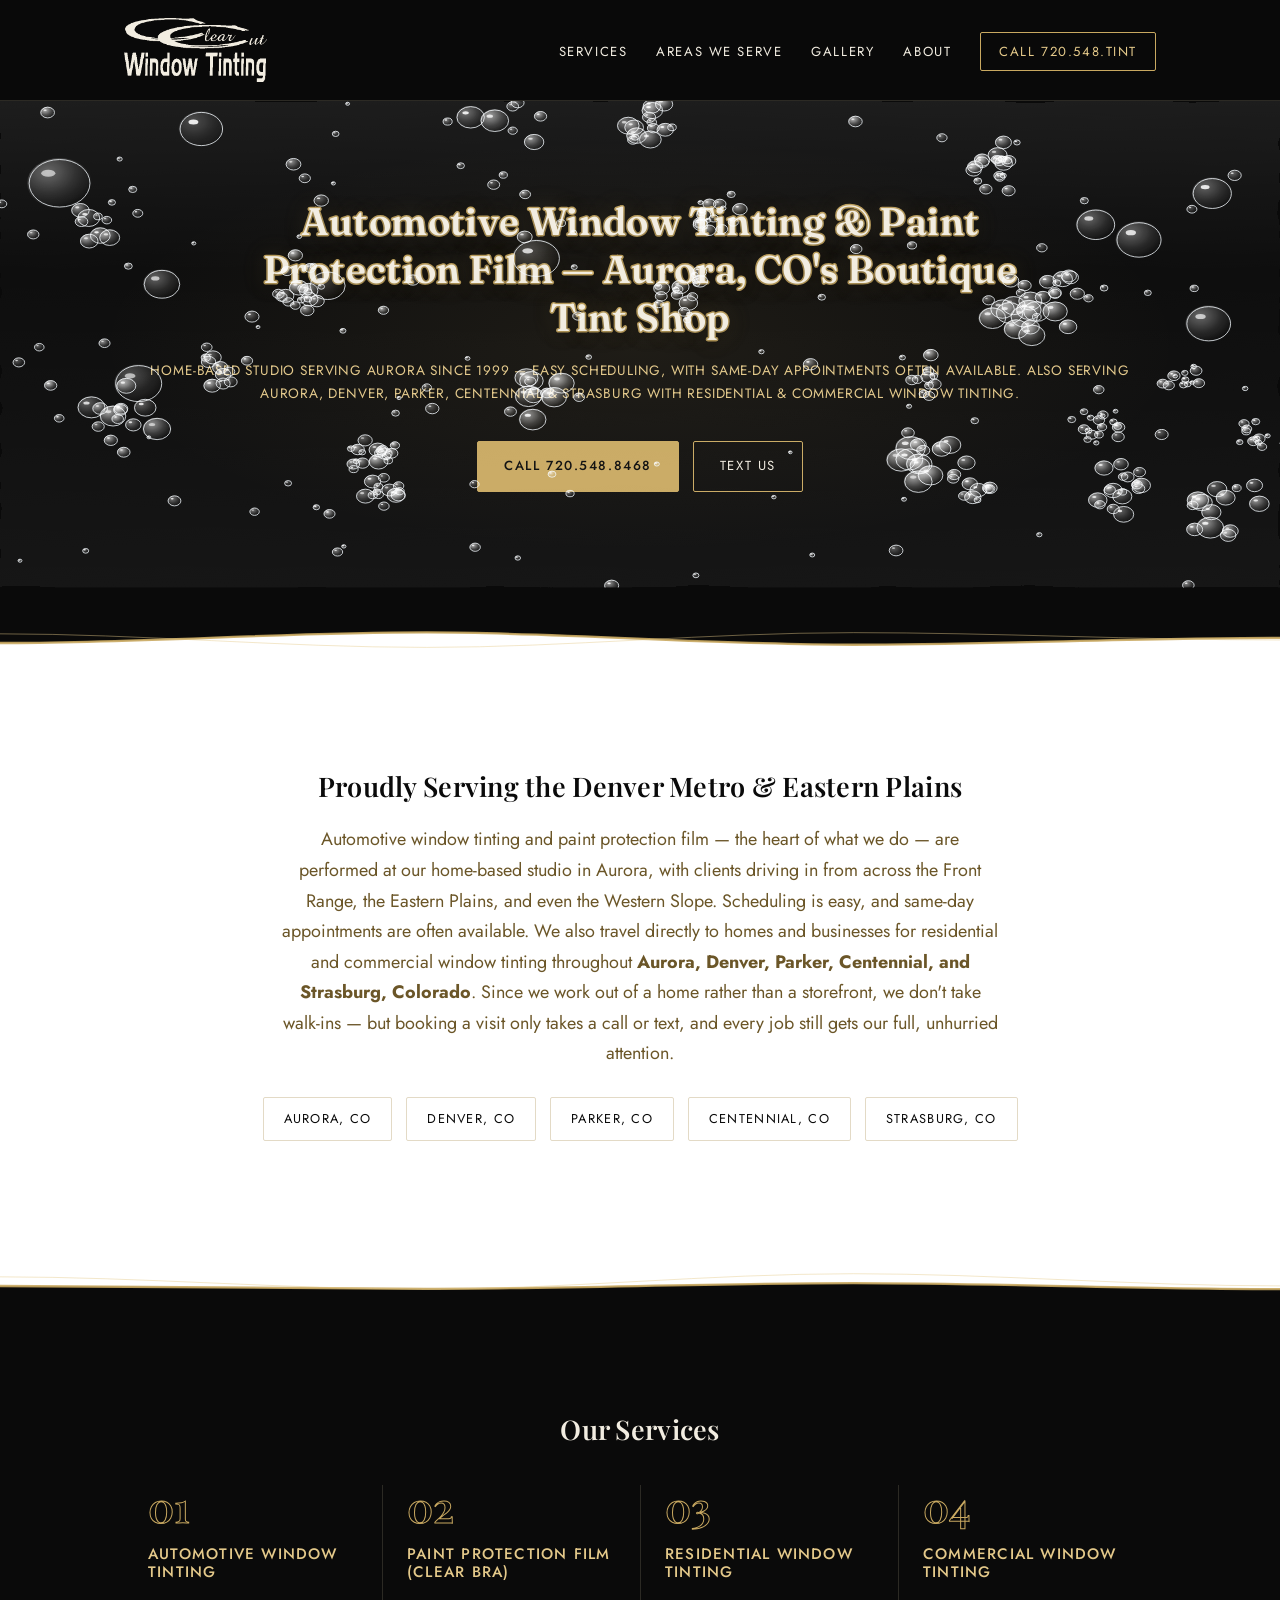
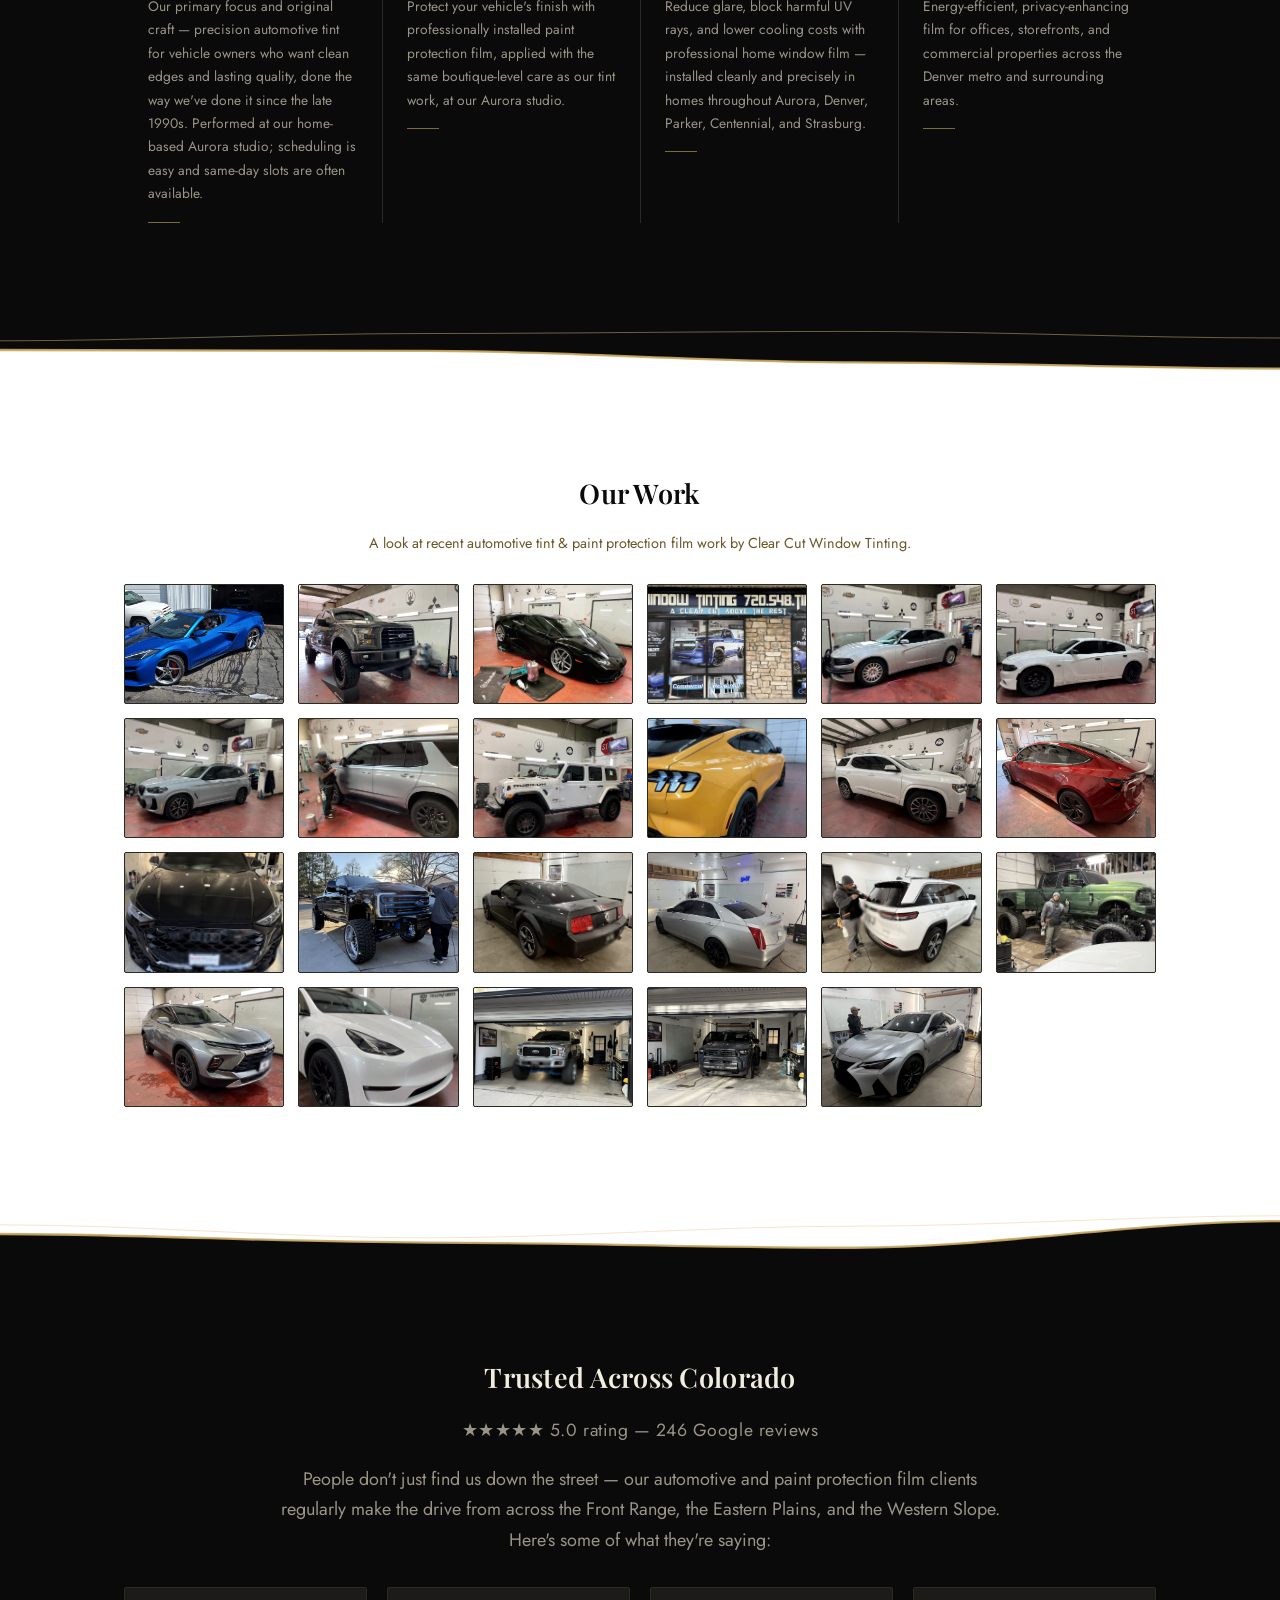
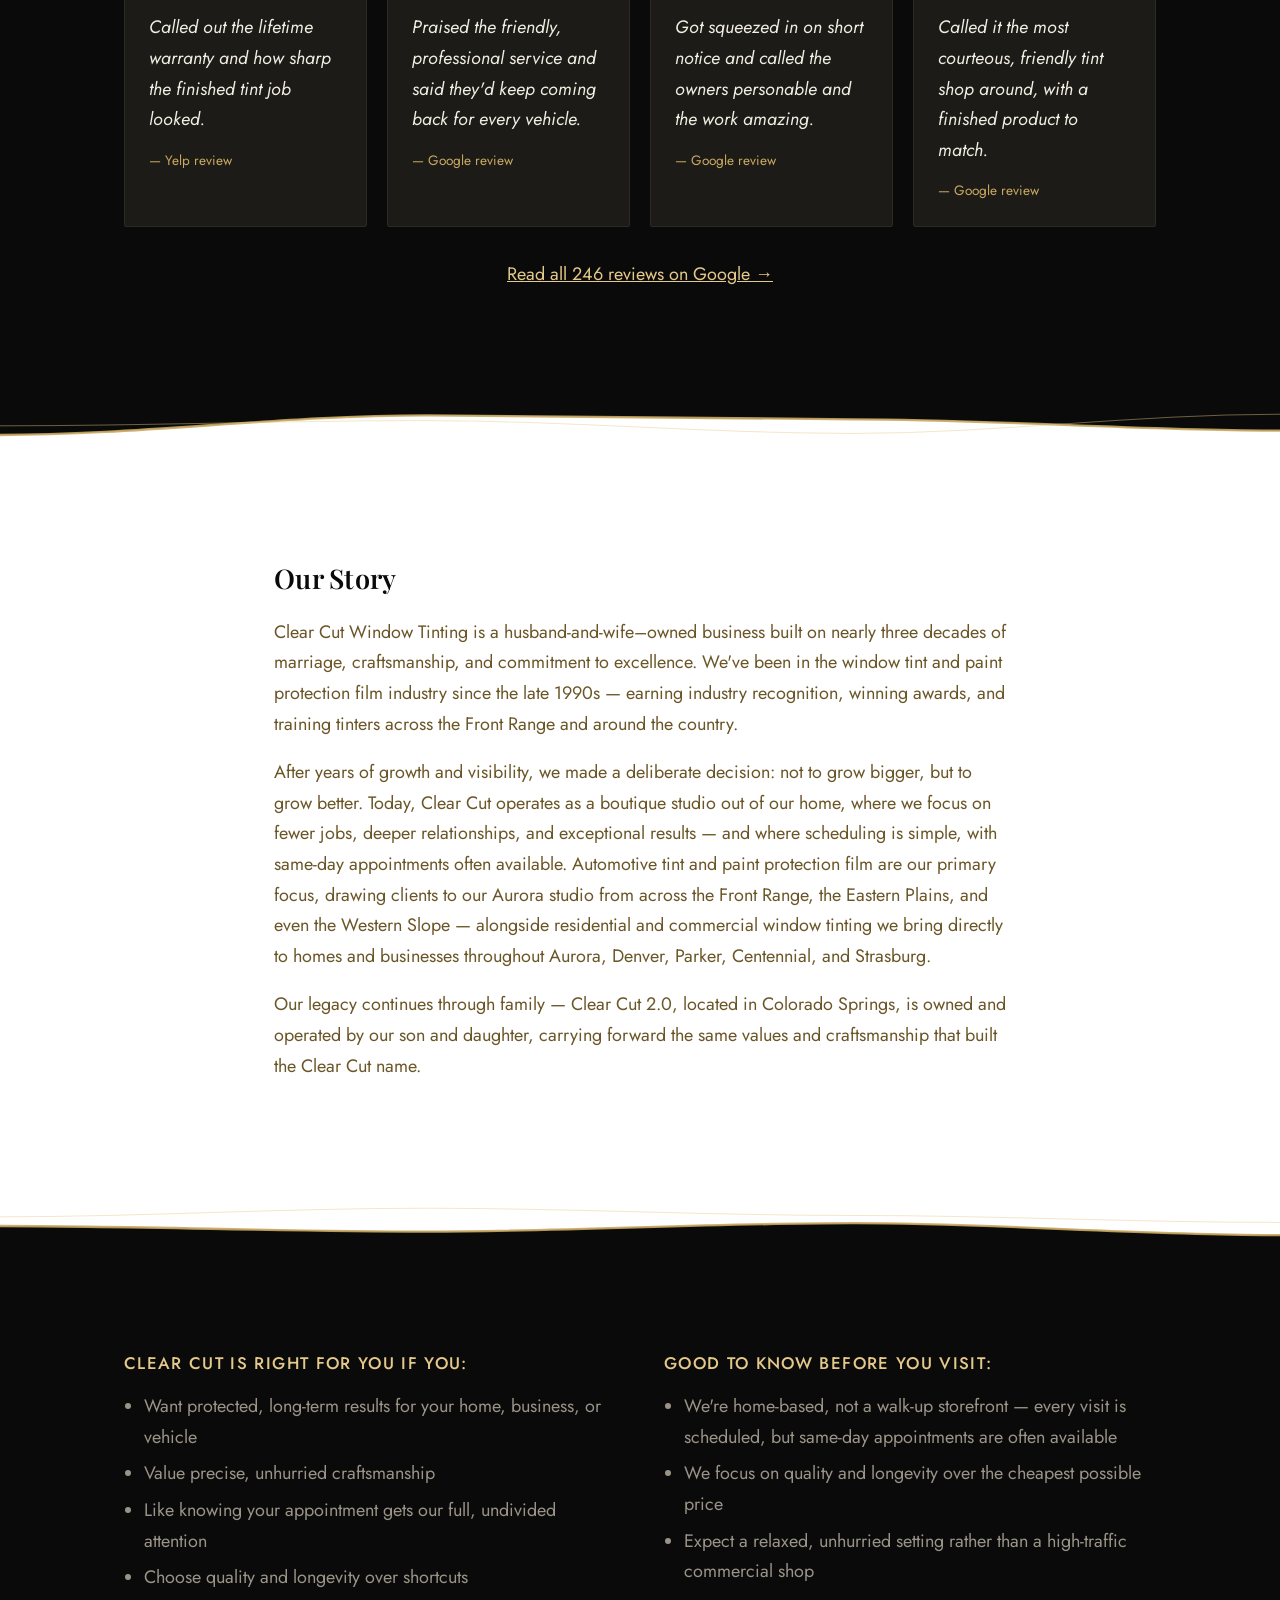
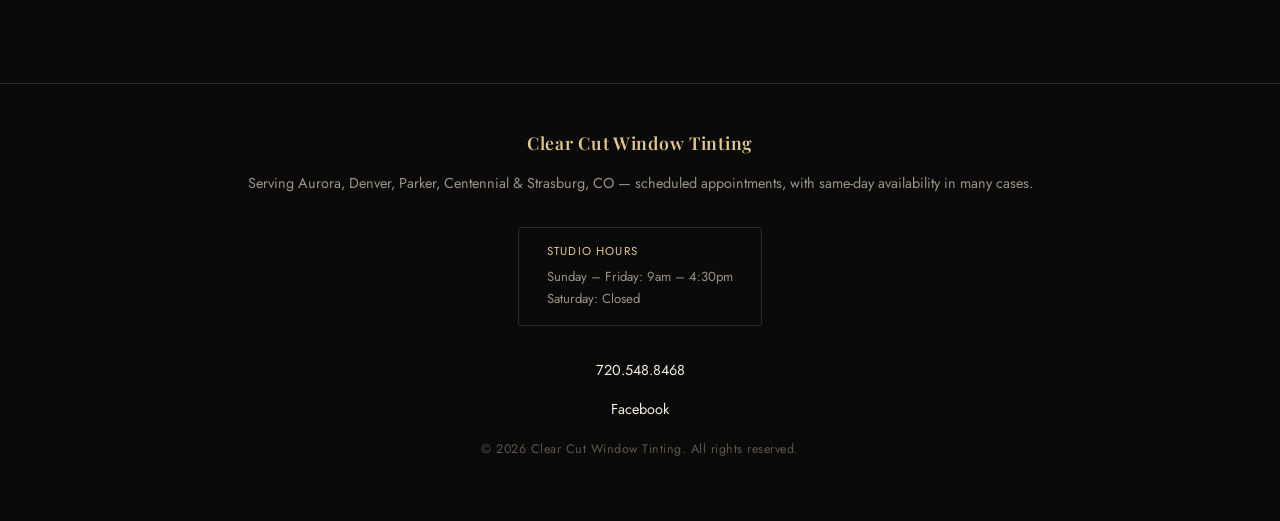
==== commit d3858b53: "Enhance hero section with SVG animations Added SVG elements for bubbles and wave effect." ====
--- a/index.html
+++ b/index.html
@@ -54,13 +54,88 @@
 
 <section class="hero">
   <div class="wrap">
-        <h1 class="h1-gold">Automotive Window Tinting &amp; Paint Protection Film &mdash; Aurora, CO's Boutique Tint Shop</h1>
+    <h1 class="h1-gold">Automotive Window Tinting &amp; Paint Protection Film &mdash; Aurora, CO's Boutique Tint Shop</h1>
     <p class="tagline">Home-based studio serving Aurora since 1999 &mdash; easy scheduling, with same-day appointments often available. Also serving Aurora, Denver, Parker, Centennial &amp; Strasburg with residential &amp; commercial window tinting.</p>
     <div class="cta-row">
       <a class="btn primary" href="tel:7205488468">Call 720.548.8468</a>
       <a class="btn" href="sms:7205488468">Text Us</a>
     </div>
   </div>
+  <div class="wash-layer">
+    <svg class="water-svg" viewBox="0 0 1440 700" preserveAspectRatio="none" xmlns="http://www.w3.org/2000/svg">
+      <defs>
+        <filter id="waterDistort" x="-20%" y="-20%" width="140%" height="140%">
+          <feTurbulence type="fractalNoise" baseFrequency="0.012 0.05" numOctaves="2" seed="7" result="noise"/>
+          <feDisplacementMap in="SourceGraphic" in2="noise" scale="10" xChannelSelector="R" yChannelSelector="G"/>
+        </filter>
+        <radialGradient id="bubGrad" cx="32%" cy="28%" r="72%">
+          <stop offset="0%" stop-color="#ffffff" stop-opacity="0.95"/>
+          <stop offset="60%" stop-color="#ffffff" stop-opacity="0.3"/>
+          <stop offset="100%" stop-color="#ffffff" stop-opacity="0"/>
+        </radialGradient>
+      </defs>
+      <g class="bubbles-group" id="bubblesGroup"></g>
+    </svg>
+  </div>
+
+  <div class="squeegee">
+    <div class="handle"></div>
+    <div class="blade"></div>
+    <div class="trail"></div>
+  </div>
+
+  <script>
+  (function(){
+    var svgNS = "http://www.w3.org/2000/svg";
+    var group = document.getElementById("bubblesGroup");
+    if (!group) return;
+    function rnd(min, max) { return min + Math.random() * (max - min); }
+    function gauss(mean, sd) {
+      var u = 1 - Math.random(), v = Math.random();
+      return mean + sd * Math.sqrt(-2 * Math.log(u)) * Math.cos(2 * Math.PI * v);
+    }
+    function addBubble(cx, cy, r, op) {
+      var g = document.createElementNS(svgNS, "g");
+      g.setAttribute("class", "bubgrp");
+      g.setAttribute("style", "--dur:" + rnd(3, 6).toFixed(2) + "s;--delay:" + rnd(0, 4).toFixed(2) + "s;--dx:" + rnd(-6, 6).toFixed(1) + "px;");
+      var fill = document.createElementNS(svgNS, "circle");
+      fill.setAttribute("class", "bub-fill");
+      fill.setAttribute("cx", cx.toFixed(1));
+      fill.setAttribute("cy", cy.toFixed(1));
+      fill.setAttribute("r", r.toFixed(1));
+      fill.setAttribute("opacity", op.toFixed(2));
+      var rim = document.createElementNS(svgNS, "circle");
+      rim.setAttribute("class", "bub-rim");
+      rim.setAttribute("cx", cx.toFixed(1));
+      rim.setAttribute("cy", cy.toFixed(1));
+      rim.setAttribute("r", (r * 0.94).toFixed(1));
+      var hl = document.createElementNS(svgNS, "ellipse");
+      hl.setAttribute("class", "bub-hl");
+      hl.setAttribute("cx", (cx - r * 0.35).toFixed(1));
+      hl.setAttribute("cy", (cy - r * 0.4).toFixed(1));
+      hl.setAttribute("rx", Math.max(r * 0.22, 1.4).toFixed(1));
+      hl.setAttribute("ry", Math.max(r * 0.14, 1.0).toFixed(1));
+      hl.setAttribute("opacity", rnd(0.55, 0.9).toFixed(2));
+      g.appendChild(fill);
+      g.appendChild(rim);
+      g.appendChild(hl);
+      group.appendChild(g);
+    }
+    for (var c = 0; c < 22; c++) {
+      var ccx = rnd(0, 1440), ccy = rnd(-10, 595), clusterSize = Math.floor(rnd(9, 21)), baseR = rnd(6, 16);
+      for (var i = 0; i < clusterSize; i++) {
+        var cx = ccx + gauss(0, baseR * 1.6), cy = ccy + gauss(0, baseR * 1.6), r = Math.max(2.5, baseR * rnd(0.35, 1.15));
+        addBubble(cx, cy, r, rnd(0.35, 0.85));
+      }
+    }
+    for (var j = 0; j < 90; j++) {
+      addBubble(rnd(0, 1440), rnd(-10, 700), rnd(2, 9), rnd(0.3, 0.75));
+    }
+    for (var k = 0; k < 10; k++) {
+      addBubble(rnd(0, 1440), rnd(0, 490), rnd(20, 38), rnd(0.2, 0.4));
+    }
+  })();
+  </script>
 </section>
 <div class="wave-cap" style="background:#0a0a0a"><svg viewBox="0 0 1440 120" xmlns="http://www.w3.org/2000/svg" preserveAspectRatio="none" style="display:block;width:100%;height:100%;"><path d="M 0,60.0 C 158.4,60.0 316.8,48.5 480.0,48.5 C 638.4,48.5 796.8,61.9 960.0,61.9 C 1118.4,61.9 1276.8,54.3 1440.0,54.3 L 1440,120 L 0,120 Z" fill="#ffffff"/><path d="M 0,60.0 C 158.4,60.0 316.8,48.5 480.0,48.5 C 638.4,48.5 796.8,61.9 960.0,61.9 C 1118.4,61.9 1276.8,54.3 1440.0,54.3 " fill="none" stroke="#c9a961" stroke-width="2.5" opacity="0.9"/><path d="M 0,50.0 C 158.4,50.0 316.8,64.8 480.0,64.8 C 638.4,64.8 796.8,48.7 960.0,48.7 C 1118.4,48.7 1276.8,56.7 1440.0,56.7 " fill="none" stroke="#e4c98a" stroke-width="1" opacity="0.5"/></svg></div>
 
--- a/style.css
+++ b/style.css
@@ -93,6 +93,8 @@
 }
 
 .hero {
+  position: relative;
+  overflow: hidden;
   background:
     radial-gradient(ellipse at center, rgba(201, 169, 97, 0.08) 0%, rgba(10, 10, 10, 0) 60%),
     var(--black);
@@ -429,3 +431,131 @@
   .tile:not(:first-child) { border-left: none; }
   .tile { padding: 0 12px; }
 }
+
+/* ================= SOAPY WATER + SQUEEGEE EFFECT (v2 — organic SVG) ================= */
+
+.wash-layer {
+  position: absolute;
+  inset: 0;
+  z-index: 40;
+  pointer-events: none;
+  clip-path: inset(0% 0 0 0);
+  animation: reveal 10s cubic-bezier(.61,.06,.4,.95) infinite;
+}
+
+/* faint wet-film sheen underneath the streaks */
+.wash-layer::before {
+  content: "";
+  position: absolute;
+  inset: 0;
+  background:
+    linear-gradient(180deg, rgba(255,255,255,.08) 0%, rgba(255,255,255,.02) 35%, rgba(255,255,255,.05) 100%);
+  mix-blend-mode: screen;
+  filter: url(#waterDistort);
+}
+
+.water-svg {
+  position: absolute;
+  inset: 0;
+  width: 100%;
+  height: 100%;
+  display: block;
+}
+
+.bubgrp {
+  animation: drift var(--dur, 4s) ease-in-out var(--delay, 0s) infinite;
+}
+@keyframes drift {
+  0%   { transform: translate(0, 0); }
+  50%  { transform: translate(var(--dx, 4px), -6px); }
+  100% { transform: translate(0, 0); }
+}
+
+.bub-fill {
+  fill: url(#bubGrad);
+  mix-blend-mode: screen;
+}
+.bub-rim {
+  fill: none;
+  stroke: #f4faff;
+  stroke-width: 1;
+  mix-blend-mode: screen;
+  animation: rimPulse var(--dur, 4s) ease-in-out var(--delay, 0s) infinite;
+}
+.bub-hl {
+  fill: #ffffff;
+  mix-blend-mode: screen;
+}
+
+@keyframes rimPulse {
+  0%, 100% { opacity: .28; }
+  50%      { opacity: .55; }
+}
+
+/* ---- the squeegee blade ---- */
+.squeegee {
+  position: absolute;
+  top: -4%;
+  bottom: -4%;
+  z-index: 50;
+  width: 46px;
+  left: -8%;
+  pointer-events: none;
+  animation: wipe 10s cubic-bezier(.61,.06,.4,.95) infinite;
+  transform: rotate(1deg);
+}
+.blade {
+  position: absolute;
+  inset: 0;
+  border-radius: 3px;
+  background: linear-gradient(90deg, #3a3a3a 0%, #1a1a1a 55%, #050505 100%);
+  box-shadow:
+    10px 0 22px rgba(0,0,0,.55),
+    inset 2px 0 0 rgba(255,255,255,.18),
+    inset -2px 0 0 rgba(0,0,0,.6);
+}
+.blade::after {
+  content: "";
+  position: absolute;
+  top: 0; bottom: 0; right: -3px;
+  width: 5px;
+  background: linear-gradient(90deg, rgba(255,255,255,.5), rgba(255,255,255,0));
+  border-radius: 0 4px 4px 0;
+  opacity: .5;
+}
+.handle {
+  position: absolute;
+  top: 50%;
+  left: -34px;
+  width: 42px;
+  height: 14px;
+  transform: translateY(-50%);
+  background: linear-gradient(180deg, #6b4a2e, #8a6238 45%, #6b4a2e);
+  border-radius: 4px;
+  box-shadow: 0 6px 10px rgba(0,0,0,.5);
+}
+
+.trail {
+  position: absolute;
+  top: 0; bottom: 0;
+  left: 100%;
+  width: 26px;
+  background: linear-gradient(90deg, rgba(255,255,255,.35), rgba(255,255,255,0));
+  filter: blur(2px);
+}
+
+@keyframes wipe {
+  0%   { left: -8%; }
+  10%  { left: -8%; }
+  72%  { left: 104%; }
+  100% { left: 104%; }
+}
+
+@keyframes reveal {
+  0%   { clip-path: inset(0 0 0 0%); opacity: 1; }
+  10%  { clip-path: inset(0 0 0 0%); opacity: 1; }
+  72%  { clip-path: inset(0 0 0 104%); opacity: 1; }
+  86%  { clip-path: inset(0 0 0 104%); opacity: 0; }
+  87%  { clip-path: inset(0 0 0 0%); opacity: 0; }
+  100% { clip-path: inset(0 0 0 0%); opacity: 1; }
+}
